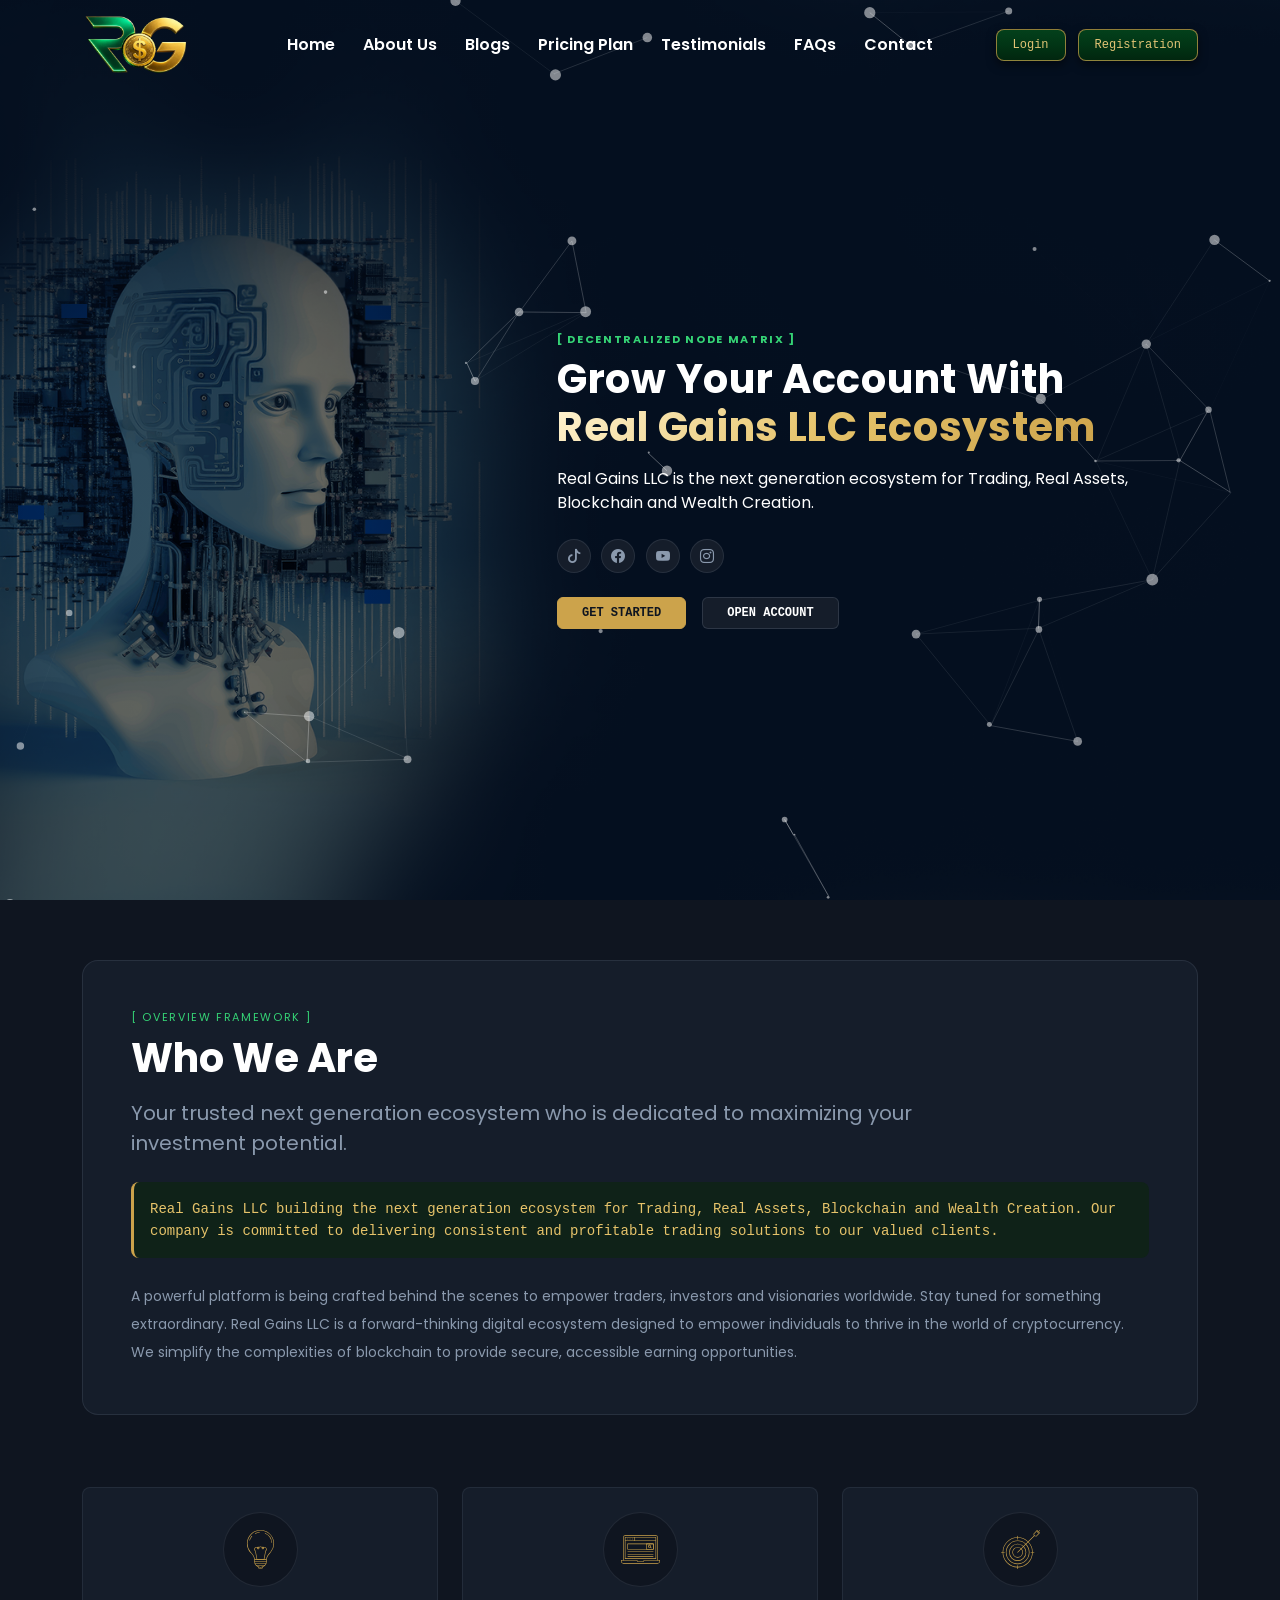
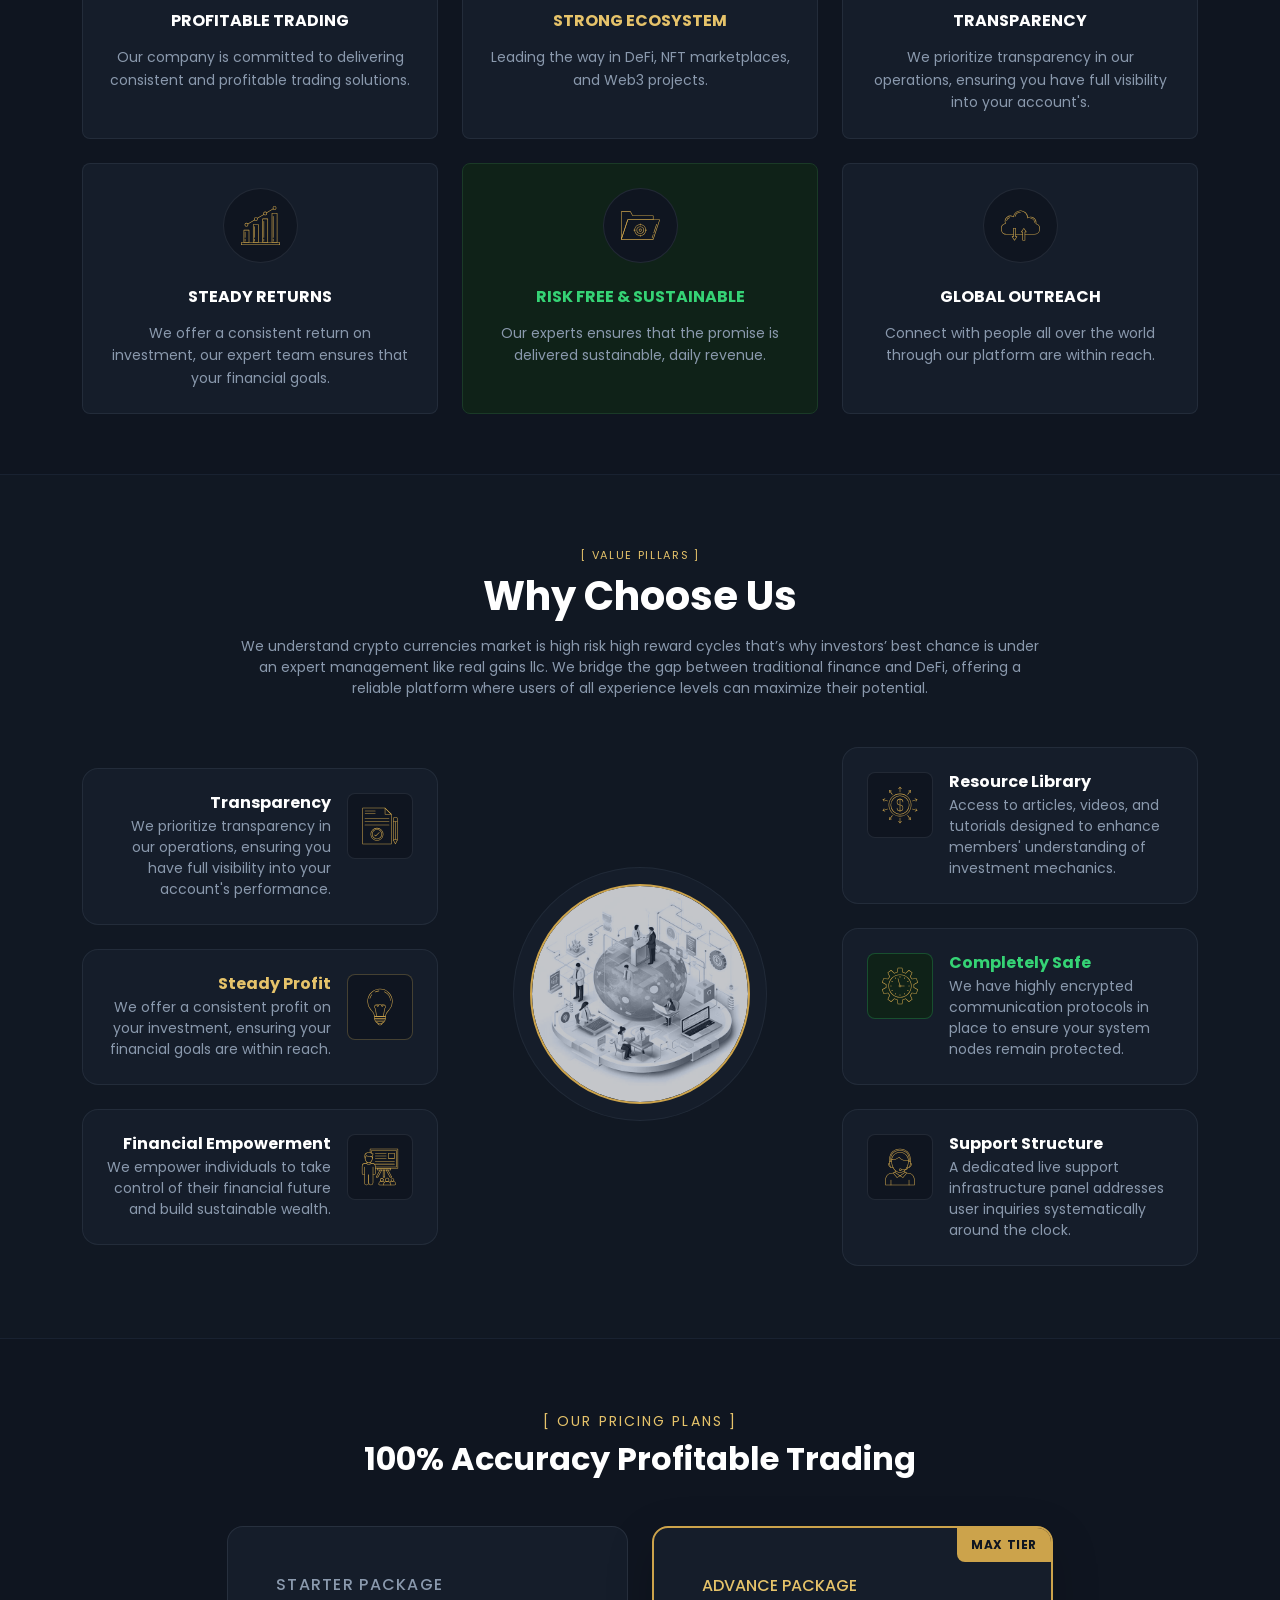
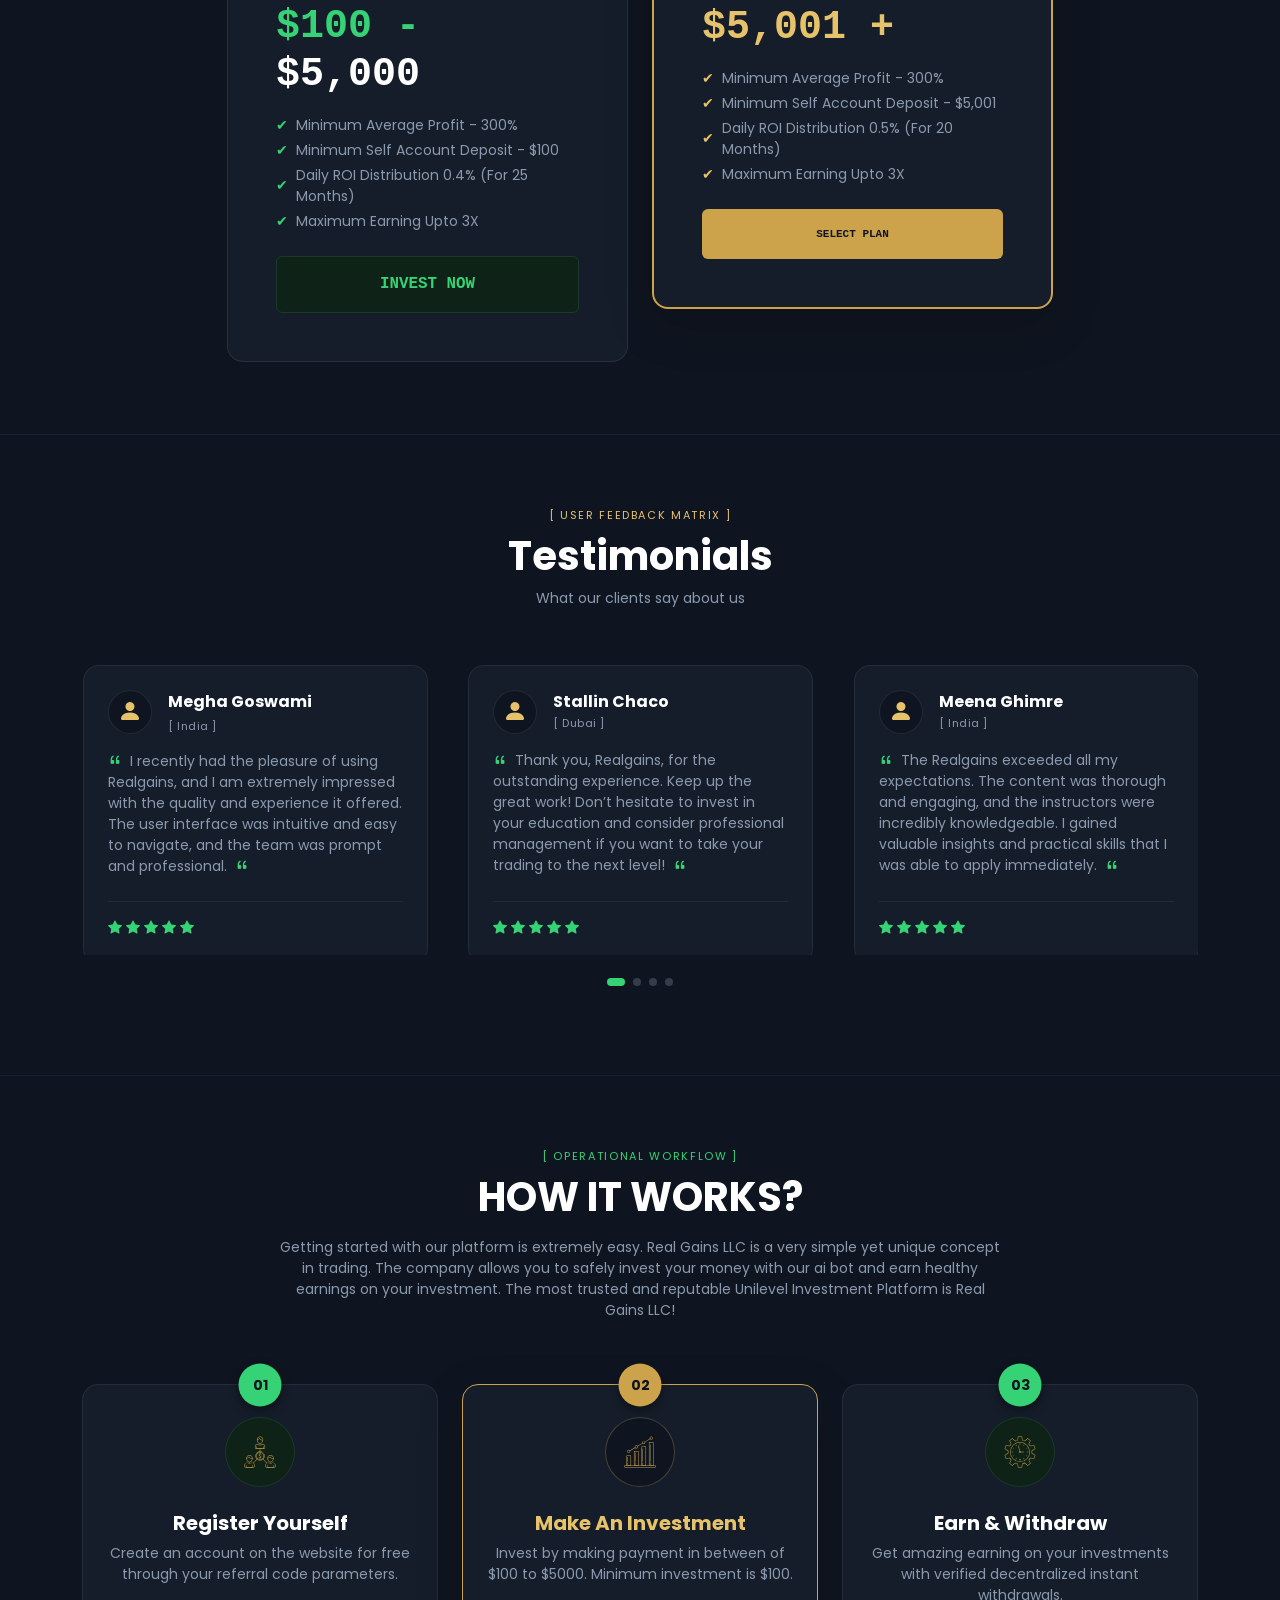
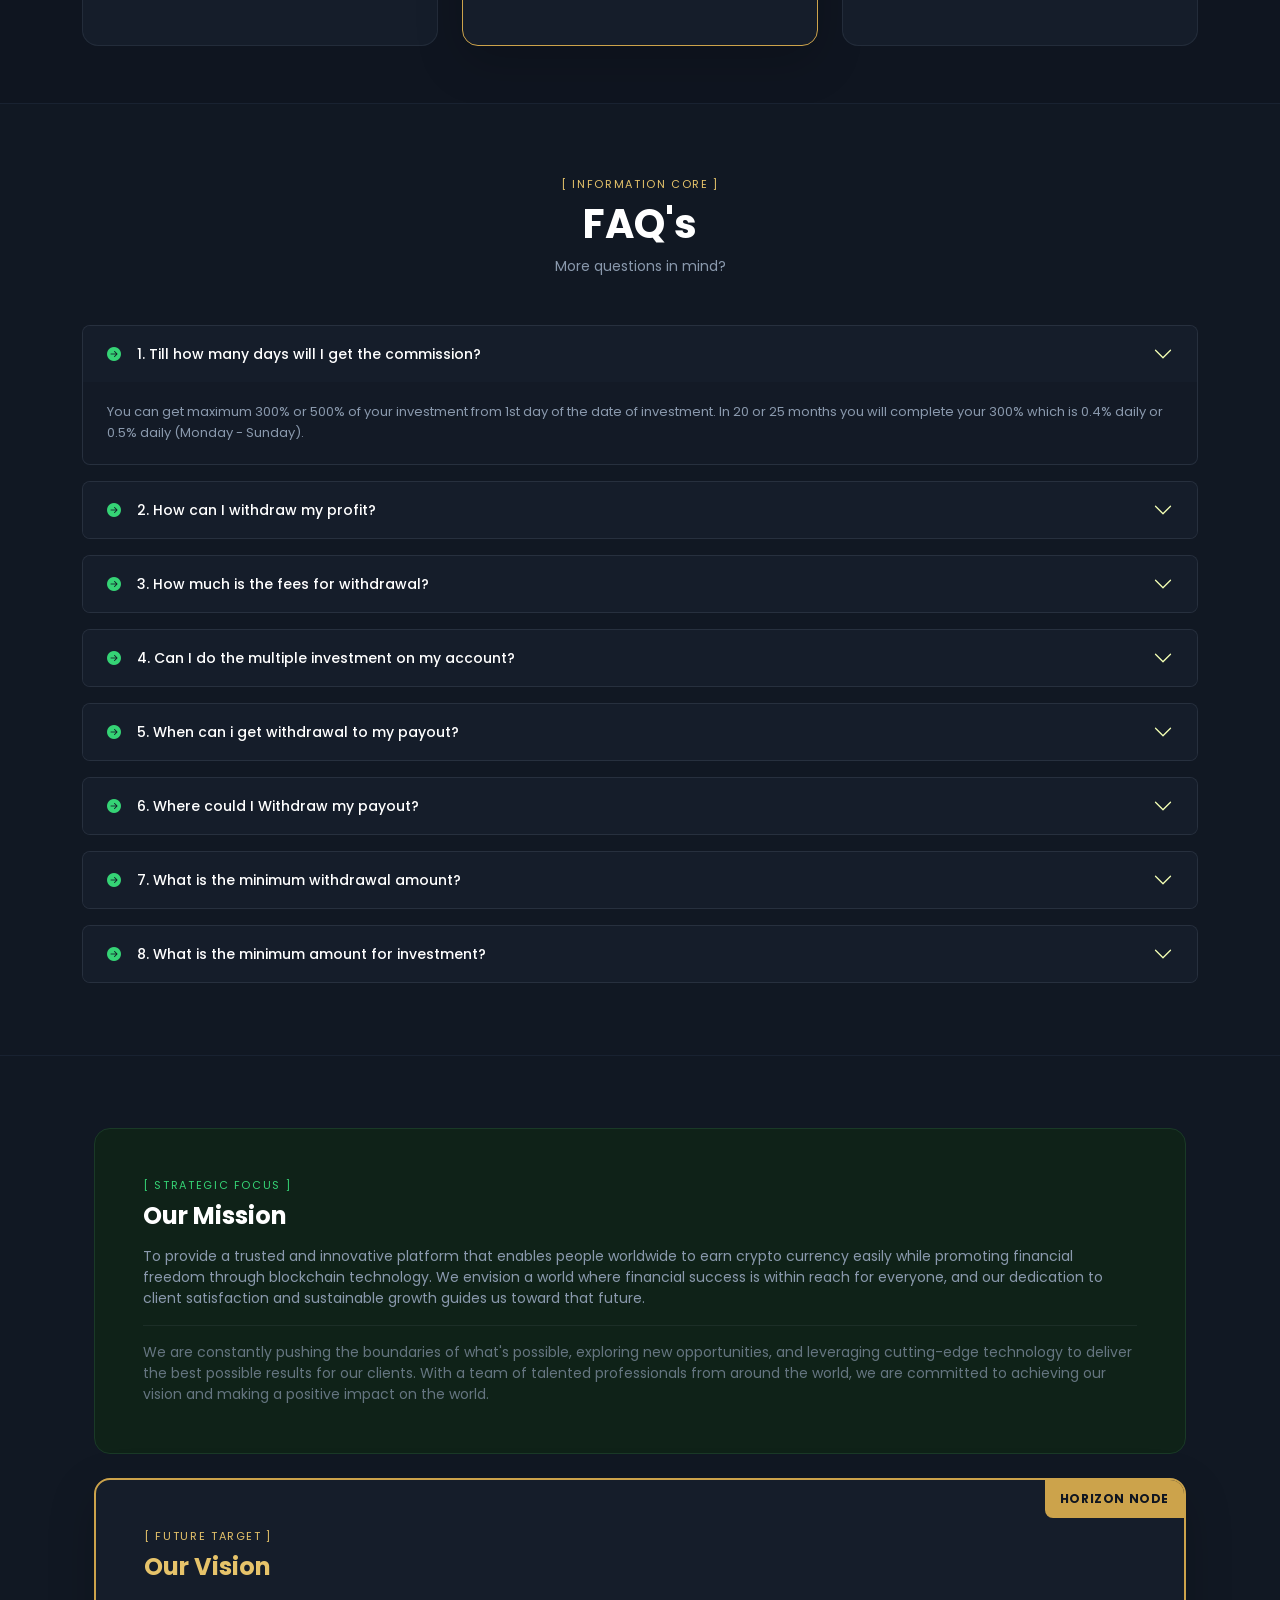
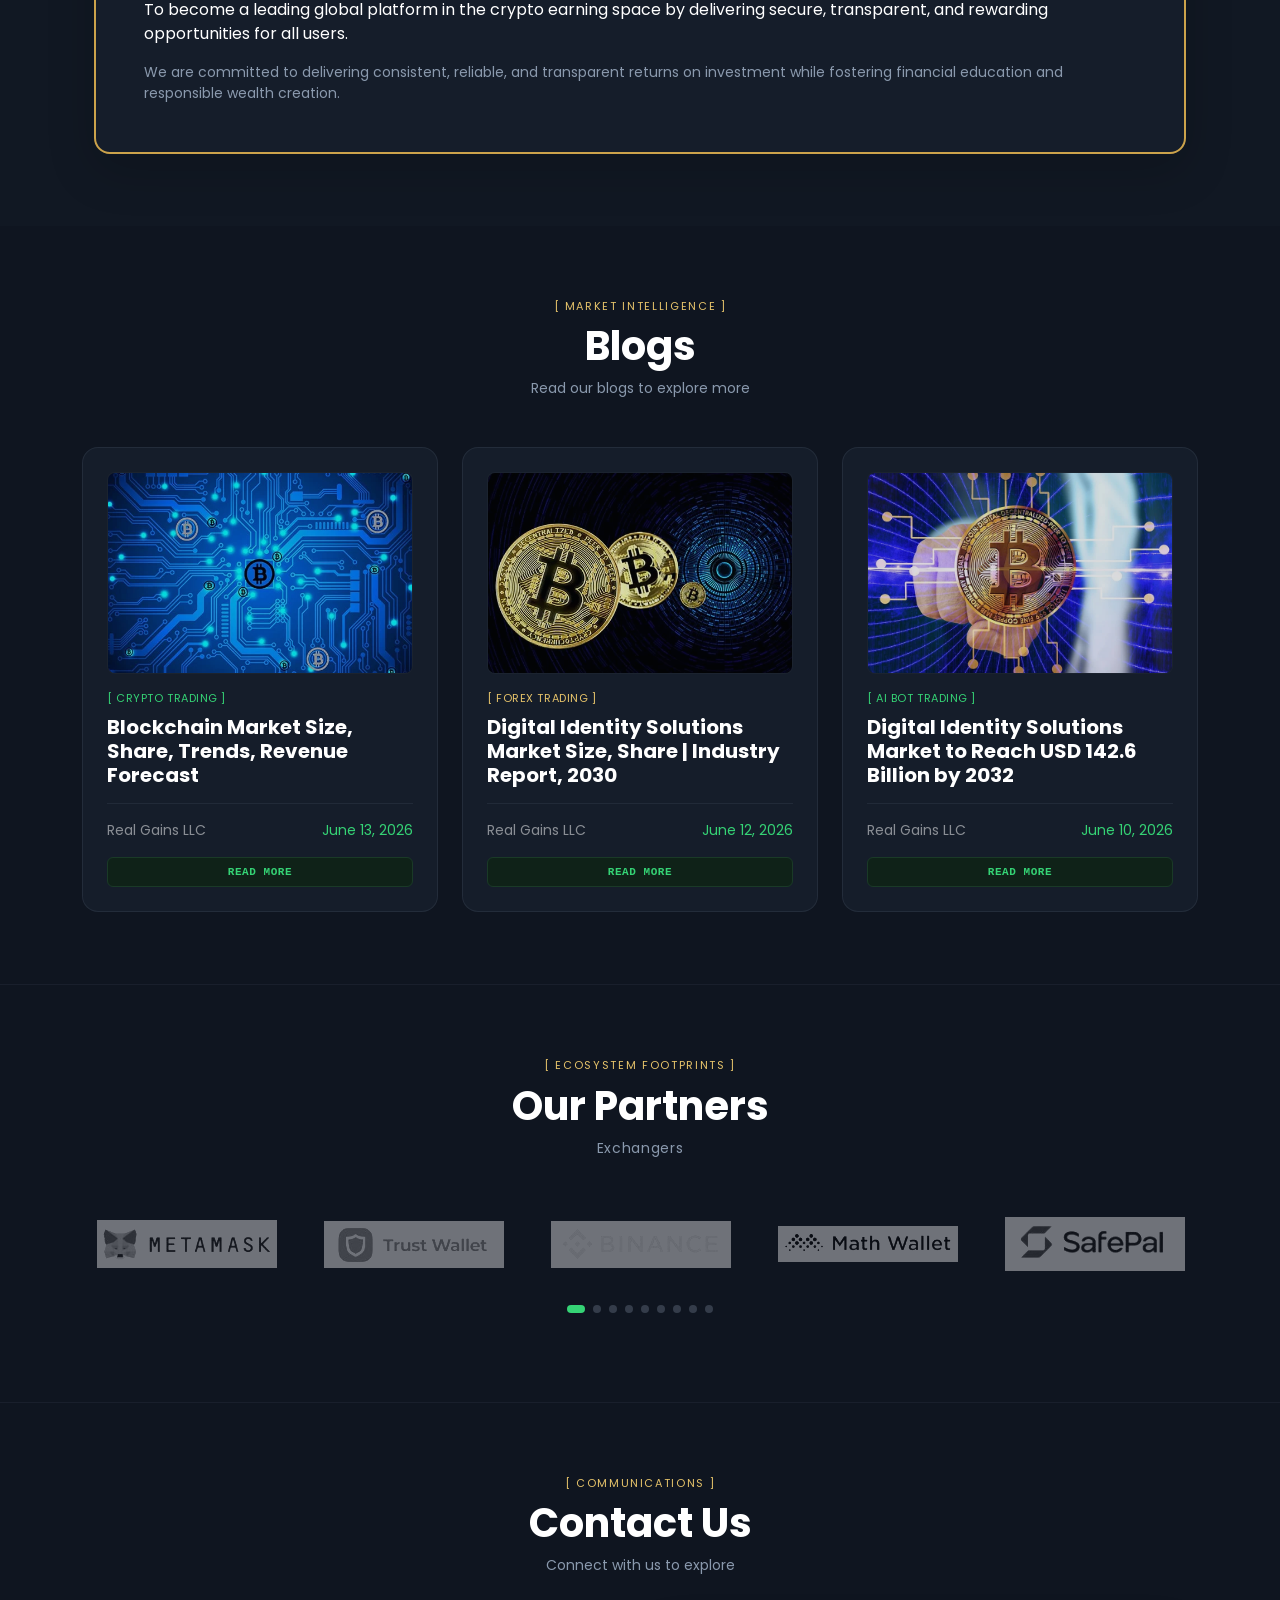
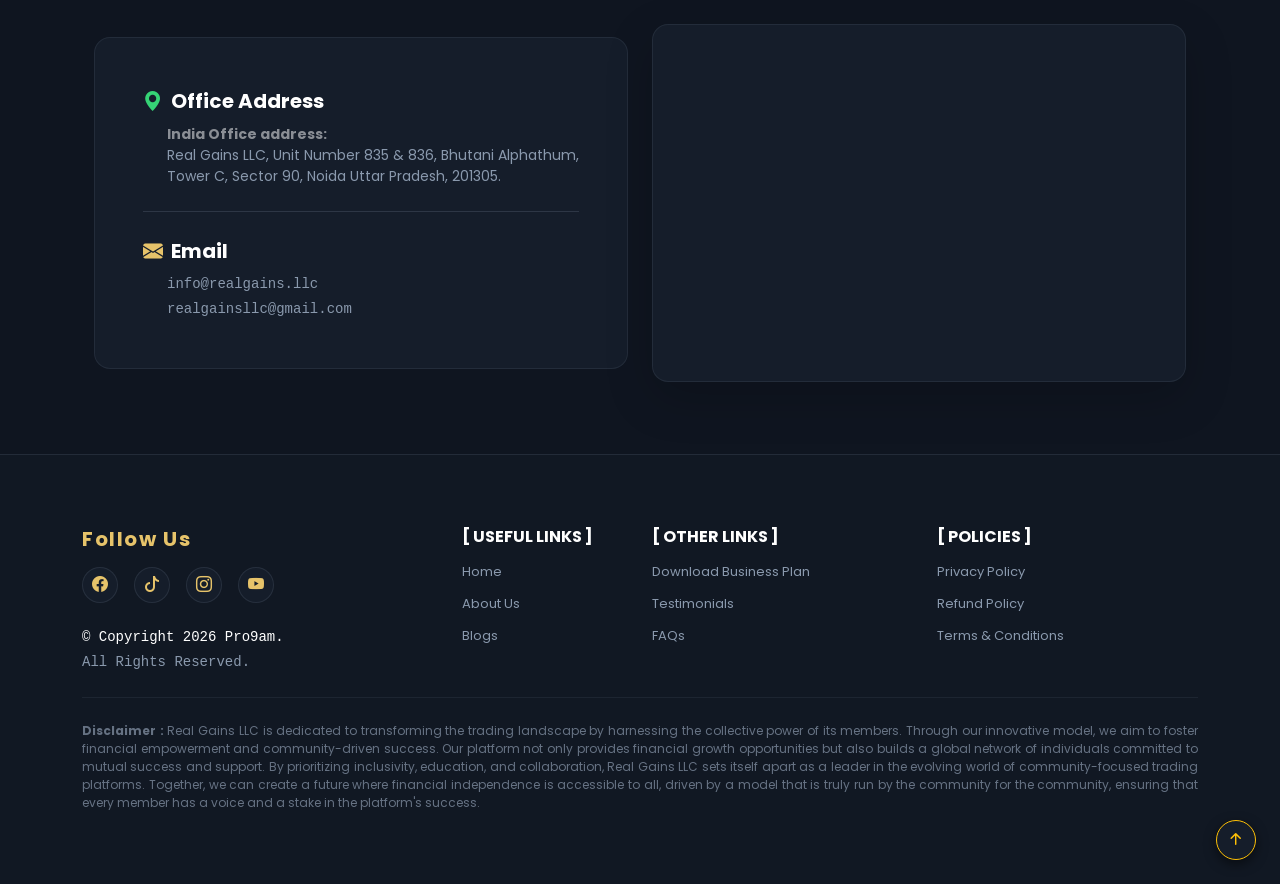
==== index.html @ 39c66459 "'new'" ====
<!DOCTYPE html>
<html lang="zxx">

<head>
    <meta charset="utf-8">
    <meta content="width=device-width, initial-scale=1.0" name="viewport">
    <title>Real Gains LLC - Home</title>
    <meta content="" name="Real Gains LLC">
    <meta name="description" content="Real Gains LLC">
    <meta http-equiv="X-UA-Compatible" content="ie=edge">
    <meta content="" name="ZRTHEMES">
    <!-- Favicons -->
    <link href="assets/images/favicon.png" rel="icon">
    <link href="assets/images/apple-touch-icon.png" rel="apple-touch-icon">
    <!-- Google Fonts -->
    <link
        href="https://fonts.googleapis.com/css2?family=Open+Sans:ital,wght@0,300;0,400;0,500;0,600;0,700;1,300;1,400;1,600;1,700&amp;family=Montserrat:ital,wght@0,300;0,400;0,500;0,600;0,700;1,300;1,400;1,500;1,600;1,700&amp;family=Raleway:ital,wght@0,300;0,400;0,500;0,600;0,700;1,300;1,400;1,500;1,600;1,700&amp;display=swap"
        rel="stylesheet">
    <link rel="preconnect" href="https://fonts.googleapis.com/">
    <link rel="preconnect" href="https://fonts.gstatic.com/" crossorigin="">
    <link href="https://fonts.googleapis.com/css2?family=Oswald:wght@500&amp;display=swap" rel="stylesheet">
    <link href="https://fonts.googleapis.com/css2?family=Poppins:wght@300;400&amp;display=swap" rel="stylesheet">
    <!-- Vendor CSS Files -->
    <link href="assets/vendor/aos/aos.css" rel="stylesheet">
    <link href="assets/stylesheets/font-awesome.min.css" rel="stylesheet">
    <link href="assets/vendor/swiper/swiper-bundle.min.css" rel="stylesheet">
    <link href="assets/vendor/glightbox/css/glightbox.min.css" rel="stylesheet">
    <link href="assets/vendor/bootstrap/css/bootstrap.min.css" rel="stylesheet">
    <link href="assets/vendor/bootstrap-icons/bootstrap-icons.css" rel="stylesheet">
    <!-- Main CSS File -->
    <link href="assets/stylesheets/styles.css" id="theme-style" rel="stylesheet">

</head>

<body class="dark">

    <header id="header" class="header d-flex align-items-center sticked stikcy-menu">
        <div class="container-fluid container-xl d-flex align-items-center justify-content-between">
            <a href="index.php" class="logo d-flex align-items-center">
                <img src="assets/images/logo.png" alt="Realgains" style="width:85%;">
            </a>
            <nav id="navbar" class="navbar">
                <ul>
                    <li><a href="index.php" class="">Home</a></li>
                    <li><a href="#about" class="">About Us</a></li>
                    <li><a href="#blog" class="">Blogs</a></li>
                    <li><a href="#pricing" class="">Pricing Plan</a></li>
                    <li><a href="#testimonial" class="">Testimonials</a></li>
                    <li><a href="#faq" class="">FAQs</a></li>
                    <li><a href="#contact" class="">Contact</a></li>&nbsp;&nbsp;&nbsp;
                </ul>
            </nav><!-- .navbar -->          
<div>
            <a href="user/login.php"
                class="btn custom-login-node-btn d-inline-flex align-items-center position-relative rounded-3 font-monospace text-decoration-none">

                <span>Login</span>              
            </a>&nbsp;&nbsp;
            <a href="user/registration.php"
                class=" btn custom-login-node-btn d-inline-flex align-items-center position-relative rounded-3 font-monospace text-decoration-none">

                <span>Registration</span>                
            </a>
</div>
            <!-- <a href="user/registration.php" class="btn-get-started hide-on-mobile">Registration</a> -->
            <!-- <button id="darkmode-button"><i class="bi bi-moon-fill"></i></button>-->
            <i class="mobile-nav-toggle mobile-nav-show bi bi-list"></i>
            <i class="mobile-nav-toggle mobile-nav-hide d-none bi bi-x"></i> 
        </div>
        <!-- <div id="rtl-button" style="cursor: pointer;">
            <span></span>
            <span></span>
            <span></span>
            <span></span>
            <span class="rtl-label">RTL</span>
        </div> -->
    </header>
    <!-- End Header -->
    <!--  Hero Section  -->
    <section id="hero" class="hero sticked-header-offset">

        <div id="particles-js"></div>
        <div id="repulse-circle-div"></div>
        <div class="container position-relative">
            <div class="row gy-5 align-items-center">

                <!-- Right-aligned clean minimalist layout column matching your structure -->
                <div
                    class="col-lg-7 offset-lg-5 d-flex flex-column justify-content-start text-start custom-hero-caption">

                    <!-- Section Micro-Tag Line -->
                    <span class="text-uppercase font-mono custom-hero-tag mb-2 d-block" data-aos="fade-up">[
                        Decentralized Node Matrix ]</span>

                    <!-- Main Headline Title with Gold Accent Gradient font -->
                    <h2 class="display-5 fw-bold text-white mb-3" data-aos="fade-up" data-aos-delay="200">
                        Grow your account with <br />
                        <span class="custom-hero-gold-gradient">Real Gains LLC Ecosystem</span>
                    </h2>

                    <!-- Muted Description Paragraph -->
                    <p class="custom-hero-muted-text fs-6 mb-4 lh-relaxed" data-aos="fade-up" data-aos-delay="400">
                        Real Gains LLC is the next generation ecosystem for Trading, Real Assets, Blockchain and Wealth
                        Creation.
                    </p>

                    <!-- Social Media Circular Matrix Connections -->
                    <div class="d-flex gap-2.5 mb-4 custom-hero-socials" data-aos="fade-up" data-aos-delay="600">
                        <a href="https://www.tiktok.com/#" target="_blank"
                            class="d-flex align-items-center justify-content-center rounded-circle"
                            aria-label="TikTok"><i class="bi bi-tiktok"></i></a>
                        <a href="https://www.facebook.com/#" target="_blank"
                            class="d-flex align-items-center justify-content-center rounded-circle"
                            aria-label="Facebook"><i class="bi bi-facebook"></i></a>
                        <a href="https://www.youtube.com/#" target="_blank"
                            class="d-flex align-items-center justify-content-center rounded-circle"
                            aria-label="YouTube"><i class="bi bi-youtube"></i></a>
                        <a href="https://www.instagram.com/#" target="_blank"
                            class="d-flex align-items-center justify-content-center rounded-circle"
                            aria-label="Instagram"><i class="bi bi-instagram"></i></a>
                    </div>

                    <!-- Primary & Secondary Interactive Action Buttons -->
                    <div class="d-flex gap-3 justify-content-start" data-aos="fade-up" data-aos-delay="800">
                        <a href="user/login.php"
                            class="btn px-4 py-2.5 fw-bold font-monospace text-uppercase custom-hero-primary-btn tracking-wider">
                            Get Started
                        </a>
                        <a href="user/registration.php"
                            class="btn px-4 py-2.5 fw-bold font-monospace text-uppercase custom-hero-secondary-btn tracking-wider">
                            Open Account
                        </a>
                    </div>

                </div>

            </div>
        </div>
        <!-- <div class="container position-relative">
            <div class="row gy-5 aos-init aos-animate">
                <div
                    class="col-lg-7 offset-lg-5 dark-bg order-lg-1 d-flex flex-column justify-content-start text-left caption">
                    <h2 data-aos="fade-up">Grow your account with <br /><span>Real Gains LLC Ecosystem</span><span
                            class="circle" data-aos="fade-right" data-aos-delay="800"></span></h2>
                    <p data-aos="fade-up" data-aos-delay="400"> Real Gains LLC is the next generation ecosystem for
                        Trading, Real Assets, Blockchain and Wealth Creation</p>


                    <div class="social" data-aos="fade-up" data-aos-delay="600">
                        <a href="https://www.tiktok.com/#" target="_blank"><i class="bi bi-tiktok"></i></a>
                        <a href="https://www.facebook.com/#" target="_blank"><i class="bi bi-facebook"></i></a>
                        <a href="https://www.youtube.com/#"><i class="bi bi-youtube" target="_blank"></i></a>
                        <a href="https://www.instagram.com/#" target="_blank"><i class="bi bi-instagram"></i></a>
                    </div>
                    <div class="d-flex justify-content-start">
                        <a href="user/login.php" class="btn-get-started mr-20" data-aos="fade-up"
                            data-aos-delay="800">Get Started</a>
                        <a href="user/registration.php" class="btn-get-started" data-aos="fade-up"
                            data-aos-delay="1000">Open Account</a>
                    </div>
                </div>
            </div>
        </div> -->
    </section>
    <!-- End Hero Section -->

    <main id="main">

        <!-- Start Service Section -->
        <div id="about" class="section bg-realgains-bg">
            <div class="top-icon-box position-relative">
                <div class="container position-relative">

                    <!-- Start Intro Block Component -->
                    <div class="custom-intro-wrapper p-4 p-md-5 rounded-4 border">

                        <!-- Section Micro-Tag Line -->
                        <span class="text-uppercase font-mono custom-section-tag mb-2 d-block">[ Overview Framework
                            ]</span>

                        <!-- Main Headline Title -->
                        <h2 class="display-6 fw-bold text-white mb-3">Who We Are</h2>

                        <!-- Sub-headline Lead Description -->
                        <p class="custom-muted-desc fs-5 mb-4 max-w-lg">
                            Your trusted next generation ecosystem who is dedicated to maximizing your investment
                            potential.
                        </p>

                        <!-- Premium Highlighted Matrix Statement -->
                        <div class="custom-gold-highlight-box p-3 mb-4 rounded-3 font-monospace small">
                            Real Gains LLC building the next generation ecosystem for Trading, Real Assets, Blockchain
                            and Wealth Creation.
                            Our company is committed to delivering consistent and profitable trading solutions to our
                            valued clients.
                        </div>

                        <!-- Base Functional Description Paragraph -->
                        <p class="custom-muted-desc small mb-0 lh-lg">
                            A powerful platform is being crafted behind the scenes to empower traders, investors and
                            visionaries worldwide.
                            Stay tuned for something extraordinary. Real Gains LLC is a forward-thinking digital
                            ecosystem designed to
                            empower individuals to thrive in the world of cryptocurrency. We simplify the complexities
                            of blockchain
                            to provide secure, accessible earning opportunities.
                        </p>

                    </div>
                    <!-- End Intro Block Component -->


                   <div class="row gy-4 custom-service-grid mt-5">

    <div class="col-xl-4 col-md-6" data-aos="fade-up" data-aos-delay="100">
        <div class="custom-icon-box text-center p-4 rounded-3 h-100 border transition-all">
            <div class="custom-icon-img-wrapper mb-4 mx-auto d-flex align-items-center justify-content-center rounded-circle">
                <img src="assets/images/icons/service-design.svg" alt="Profitable Trading" class="img-fluid custom-service-svg">
            </div>
            <h4 class="fs-6 fw-bold mb-3 text-uppercase tracking-wide">
                <a href="#" class="stretched-link text-decoration-none custom-card-link text-white">Profitable Trading</a>
            </h4>
            <p class="custom-card-muted-text small mb-0">Our company is committed to delivering consistent and profitable trading solutions.</p>
        </div>
    </div>

    <div class="col-xl-4 col-md-6" data-aos="fade-up" data-aos-delay="200">
        <div class="custom-icon-box text-center p-4 rounded-3 h-100 border transition-all">
            <div class="custom-icon-img-wrapper mb-4 mx-auto d-flex align-items-center justify-content-center rounded-circle">
                <img src="assets/images/icons/service-hosting.svg" alt="Strong Ecosystem" class="img-fluid custom-service-svg">
            </div>
            <h4 class="fs-6 fw-bold mb-3 text-uppercase tracking-wide">
                <a href="#" class="stretched-link text-decoration-none custom-card-link custom-gold-accent-text">Strong Ecosystem</a>
            </h4>
            <p class="custom-card-muted-text small mb-0">Leading the way in DeFi, NFT marketplaces, and Web3 projects.</p>
        </div>
    </div>

    <div class="col-xl-4 col-md-6" data-aos="fade-up" data-aos-delay="500">
        <div class="custom-icon-box text-center p-4 rounded-3 h-100 border transition-all">
            <div class="custom-icon-img-wrapper mb-4 mx-auto d-flex align-items-center justify-content-center rounded-circle">
                <img src="assets/images/icons/service-social.svg" alt="Transparency" class="img-fluid custom-service-svg">
            </div>
            <h4 class="fs-6 fw-bold mb-3 text-uppercase tracking-wide">
                <a href="#" class="stretched-link text-decoration-none custom-card-link text-white">Transparency</a>
            </h4>
            <p class="custom-card-muted-text small mb-0">We prioritize transparency in our operations, ensuring you have full visibility into your account's.</p>
        </div>
    </div>

    <div class="col-xl-4 col-md-6" data-aos="fade-up" data-aos-delay="100">
        <div class="custom-icon-box text-center p-4 rounded-3 h-100 border transition-all">
            <div class="custom-icon-img-wrapper mb-4 mx-auto d-flex align-items-center justify-content-center rounded-circle">
                <img src="assets/images/icons/service-seo.svg" alt="Steady Returns" class="img-fluid custom-service-svg">
            </div>
            <h4 class="fs-6 fw-bold mb-3 text-uppercase tracking-wide">
                <a href="#" class="stretched-link text-decoration-none custom-card-link text-white">Steady Returns</a>
            </h4>
            <p class="custom-card-muted-text small mb-0">We offer a consistent return on investment, our expert team ensures that your financial goals.</p>
        </div>
    </div>

    <div class="col-xl-4 col-md-6" data-aos="fade-up" data-aos-delay="200">
        <div class="custom-icon-box custom-emerald-box text-center p-4 rounded-3 h-100 border transition-all">
            <div class="custom-icon-img-wrapper mb-4 mx-auto d-flex align-items-center justify-content-center rounded-circle">
                <img src="assets/images/icons/service-secure.svg" alt="Risk Free" class="img-fluid custom-service-svg">
            </div>
            <h4 class="fs-6 fw-bold mb-3 text-uppercase tracking-wide">
                <a href="#" class="stretched-link text-decoration-none custom-card-link custom-neon-accent-text">Risk Free &amp; Sustainable</a>
            </h4>
            <p class="custom-card-muted-text small mb-0">Our experts ensures that the promise is delivered sustainable, daily revenue.</p>
        </div>
    </div>

    <div class="col-xl-4 col-md-6" data-aos="fade-up" data-aos-delay="500">
        <div class="custom-icon-box text-center p-4 rounded-3 h-100 border transition-all">
            <div class="custom-icon-img-wrapper mb-4 mx-auto d-flex align-items-center justify-content-center rounded-circle">
                <img src="assets/images/icons/service-cloud.svg" alt="Global Outreach" class="img-fluid custom-service-svg">
            </div>
            <h4 class="fs-6 fw-bold mb-3 text-uppercase tracking-wide">
                <a href="#" class="stretched-link text-decoration-none custom-card-link text-white">Global Outreach</a>
            </h4>
            <p class="custom-card-muted-text small mb-0">Connect with people all over the world through our platform are within reach.</p>
        </div>
    </div>

</div>




                </div>
            </div>
        </div>

        </section>
        <!-- End Service Section -->

<!-- Why Choose Us / Featured Section -->
<section id="featured" class="custom-featured-section py-5 bg-realgains-sidebar border-y border-slate-800/60">
    <div class="container py-4" data-aos="fade-up">
        
        <!-- Section Header Block -->
        <div class="text-center mx-auto mb-5" style="max-width: 800px;">
            <span class="text-uppercase tracking-wider font-mono custom-featured-tag mb-2 d-block">[ Value Pillars ]</span>
            <h2 class="display-6 fw-bold text-white mb-3">Why Choose Us</h2>
            <p class="custom-featured-muted-title small lh-relaxed mb-0">
                We understand crypto currencies market is high risk high reward cycles that’s why investors’ best chance is under an expert management like real gains llc. We bridge the gap between traditional finance and DeFi, offering a reliable platform where users of all experience levels can maximize their potential.
            </p>
        </div>

        <div class="row g-4 align-items-center">
            
            <!-- Left Grid Column: Text Left Align (Desktop) -->
            <div class="col-lg-4 col-md-6 order-2 order-lg-1">
                <div class="d-flex flex-column gap-4">
                    
                    <!-- Box 1: Transparency -->
                    <div class="custom-feature-item-box p-4 rounded-4 border d-flex gap-3 text-start text-lg-end flex-row flex-lg-row-reverse" data-aos="fade-up" data-aos-delay="100">
                        <div class="custom-feature-icon-wrapper d-flex align-items-center justify-content-center rounded-3 flex-shrink-0">
                            <img src="assets/images/icons/icon-1.svg" alt="Transparency Icon" class="img-fluid">
                        </div>
                        <div class="custom-feature-content">
                            <h4 class="fs-6 fw-bold text-white mb-1">Transparency</h4>
                            <p class="custom-featured-muted-desc small mb-0">We prioritize transparency in our operations, ensuring you have full visibility into your account's performance.</p>
                        </div>
                    </div>

                    <!-- Box 2: Steady Profit (Gold Accent Variant) -->
                    <div class="custom-feature-item-box p-4 rounded-4 border d-flex gap-3 text-start text-lg-end flex-row flex-lg-row-reverse" data-aos="fade-up" data-aos-delay="400">
                        <div class="custom-feature-icon-wrapper d-flex align-items-center justify-content-center rounded-3 flex-shrink-0" style="border-color: rgba(230, 195, 106, 0.25);">
                            <img src="assets/images/icons/icon-2.svg" alt="Profit Icon" class="img-fluid">
                        </div>
                        <div class="custom-feature-content">
                            <h4 class="fs-6 fw-bold custom-featured-gold-text mb-1">Steady Profit</h4>
                            <p class="custom-featured-muted-desc small mb-0">We offer a consistent profit on your investment, ensuring your financial goals are within reach.</p>
                        </div>
                    </div>

                    <!-- Box 3: Financial Empowerment -->
                    <div class="custom-feature-item-box p-4 rounded-4 border d-flex gap-3 text-start text-lg-end flex-row flex-lg-row-reverse" data-aos="fade-up" data-aos-delay="500">
                        <div class="custom-feature-icon-wrapper d-flex align-items-center justify-content-center rounded-3 flex-shrink-0">
                            <img src="assets/images/icons/icon-3.svg" alt="Empowerment Icon" class="img-fluid">
                        </div>
                        <div class="custom-feature-content">
                            <h4 class="fs-6 fw-bold text-white mb-1">Financial Empowerment</h4>
                            <p class="custom-featured-muted-desc small mb-0">We empower individuals to take control of their financial future and build sustainable wealth.</p>
                        </div>
                    </div>

                </div>
            </div>

            <!-- Center Column: Cybernetic Core Graphic Representation -->
            <div class="col-lg-4 col-md-12 order-1 order-lg-2 text-center my-4 my-lg-0">
                <div class="custom-featured-image-canvas d-inline-block p-3 rounded-circle position-relative">
                    <div class="custom-featured-image-wrapper rounded-circle overflow-hidden d-flex align-items-center justify-content-center mx-auto" style="width: 220px; height: 220px;">
                        <img src="assets/images/features.jpg" alt="Ecosystem Engine Matrix" class="img-fluid object-fit-cover h-100 w-100">
                    </div>
                </div>
            </div>

            <!-- Right Grid Column: Text Right Align (Desktop) -->
            <div class="col-lg-4 col-md-6 order-3">
                <div class="d-flex flex-column gap-4">
                    
                    <!-- Box 4: Resource Library -->
                    <div class="custom-feature-item-box p-4 rounded-4 border d-flex gap-3 text-start" data-aos="fade-up" data-aos-delay="100">
                        <div class="custom-feature-icon-wrapper d-flex align-items-center justify-content-center rounded-3 flex-shrink-0">
                            <img src="assets/images/icons/icon-4.svg" alt="Library Icon" class="img-fluid">
                        </div>
                        <div class="custom-feature-content">
                            <h4 class="fs-6 fw-bold text-white mb-1">Resource Library</h4>
                            <p class="custom-featured-muted-desc small mb-0">Access to articles, videos, and tutorials designed to enhance members' understanding of investment mechanics.</p>
                        </div>
                    </div>

                    <!-- Box 5: Completely Safe (Tech Green Variant) -->
                    <div class="custom-feature-item-box p-4 rounded-4 border d-flex gap-3 text-start" data-aos="fade-up" data-aos-delay="200">
                        <div class="custom-feature-icon-wrapper d-flex align-items-center justify-content-center rounded-3 flex-shrink-0" style="border-color: rgba(53, 211, 117, 0.25); background-color: #0F2218;">
                            <img src="assets/images/icons/icon-5.svg" alt="Safe Icon" class="img-fluid">
                        </div>
                        <div class="custom-feature-content">
                            <h4 class="fs-6 fw-bold custom-featured-neon-text mb-1">Completely Safe</h4>
                            <p class="custom-featured-muted-desc small mb-0">We have highly encrypted communication protocols in place to ensure your system nodes remain protected.</p>
                        </div>
                    </div>

                    <!-- Box 6: Support Structure -->
                    <div class="custom-feature-item-box p-4 rounded-4 border d-flex gap-3 text-start" data-aos="fade-up" data-aos-delay="500">
                        <div class="custom-feature-icon-wrapper d-flex align-items-center justify-content-center rounded-3 flex-shrink-0">
                            <img src="assets/images/icons/icon-6.svg" alt="Support Icon" class="img-fluid">
                        </div>
                        <div class="custom-feature-content">
                            <h4 class="fs-6 fw-bold text-white mb-1">Support Structure</h4>
                            <p class="custom-featured-muted-desc small mb-0">A dedicated live support infrastructure panel addresses user inquiries systematically around the clock.</p>
                        </div>
                    </div>

                </div>
            </div>

        </div>
    </div>
</section>






        <!-- 5. PACKAGES & INVESTMENT TIERS -->
        <section id="pricing" class="custom-pricing-section py-5">
            <div class="container py-4">

                <!-- Section Header (Clinical Minimalist Center) -->
                <div class="text-center mx-auto mb-5" style="max-width: 600px;">
                    <span class="text-uppercase tracking-wider font-mono custom-pricing-tag mb-2 d-block">[ Our Pricing
                        Plans ]</span>
                    <h2 class="display-10 fw-bold text-white mb-0 text-capitalize">100% Accuracy Profitable Trading</h2>
                </div>

                <!-- Fully Responsive Column Stack Grid -->
                <div class="row g-4 justify-content-center max-w-4xl mx-auto">

                    <!-- Starter Box (Horizontal Column Layout) -->
                    <div class="col-md-6">
                        <div class="custom-pricing-card p-4 p-lg-5 rounded-4 border transition-all">
                            <div class="row align-items-center g-4">
                                <!-- Left text elements -->
                                <div class="text-start">
                                    <h3 class="text-uppercase font-mono custom-pricing-muted-title mb-2 fs-6">Starter
                                        Package</h3>
                                    <p class="display-6 fw-bold custom-pricing-neon-text font-monospace mb-3">
                                        $100 - <span class="text-white">$5,000</span>
                                    </p>
                                    <ul class="list-unstyled custom-pricing-muted-desc small lh-relaxed mb-0 space-y-2">
                                        <li class="d-flex align-items-center gap-2 mb-1">
                                            <span style="color: var(--rg-neon-green);">✔</span> Minimum Average Profit -
                                            300%
                                        </li>
                                        <li class="d-flex align-items-center gap-2 mb-1">
                                            <span style="color: var(--rg-neon-green);">✔</span> Minimum Self Account
                                            Deposit - $100
                                        </li>
                                        <li class="d-flex align-items-center gap-2 mb-1">
                                            <span style="color: var(--rg-neon-green);">✔</span> Daily ROI Distribution
                                            0.4% (For 25 Months)
                                        </li>
                                        <li class="d-flex align-items-center gap-2">
                                            <span style="color: var(--rg-neon-green);">✔</span> Maximum Earning Upto 3X
                                        </li>
                                    </ul>
                                </div>
                                <!-- Right button area -->
                                <div class="text-end">
                                    <button
                                        class="btn w-100 py-3 fw-bold font-monospace custom-starter-btn text-uppercase tracking-wide">
                                        Invest Now
                                    </button>
                                </div>
                            </div>
                        </div>
                    </div>

                    <!-- Advance Box (Horizontal Column Layout) -->
                    <div class="col-md-6">
                        <div
                            class="custom-pricing-card custom-advance-card p-4 p-lg-5 rounded-4 border position-relative shadow-lg transition-all">
                            <!-- Max Tier Absolute Tag Indicator -->
                            <span
                                class="position-absolute top-0 end-0 custom-max-tier-badge font-mono text-uppercase fw-black">
                                Max Tier
                            </span>

                            <div class="row align-items-center g-4">
                                <!-- Left text elements -->
                                <div class="text-start">
                                    <h3 class="text-uppercase font-mono custom-pricing-gold-title mb-2 fs-6">Advance
                                        Package</h3>
                                    <p class="display-6 fw-bold custom-pricing-gold-text font-monospace mb-3">
                                        $5,001 +
                                    </p>
                                    <ul class="list-unstyled custom-pricing-muted-desc small lh-relaxed mb-0 space-y-2">
                                        <li class="d-flex align-items-center gap-2 mb-1">
                                            <span style="color: var(--rg-gold-text);">✔</span> Minimum Average Profit -
                                            300%
                                        </li>
                                        <li class="d-flex align-items-center gap-2 mb-1">
                                            <span style="color: var(--rg-gold-text);">✔</span> Minimum Self Account
                                            Deposit - $5,001
                                        </li>
                                        <li class="d-flex align-items-center gap-2 mb-1">
                                            <span style="color: var(--rg-gold-text);">✔</span> Daily ROI Distribution
                                            0.5% (For 20 Months)
                                        </li>
                                        <li class="d-flex align-items-center gap-2">
                                            <span style="color: var(--rg-gold-text);">✔</span> Maximum Earning Upto 3X
                                        </li>
                                    </ul>
                                </div>
                                <!-- Right button area -->
                                <div class="text-end">
                                    <button
                                        class="btn w-100 py-3 fw-bold font-monospace custom-advance-btn text-uppercase tracking-wide">
                                        SELECT PLAN
                                    </button>
                                </div>
                            </div>
                        </div>
                    </div>

                </div>
            </div>
        </section>
<section id="testimonial" class="custom-testimonial-section py-5 bg-realgains-sidebar border-y border-slate-800/60">
    <div class="container py-4" data-aos="fade-up">

        <div class="text-center mx-auto mb-5" style="max-width: 600px;">
            <span class="text-uppercase tracking-wider font-mono custom-testimonial-tag mb-2 d-block">[ User Feedback Matrix ]</span>
            <h2 class="display-6 fw-bold text-white mb-2">Testimonials</h2>
            <p class="custom-testimonial-muted-title small">What our clients say about us</p>
        </div>

        <div class="slides-3 swiper custom-swiper-testimonial-container" data-aos="fade-up" data-aos-delay="100">
            <div class="swiper-wrapper">

                <div class="swiper-slide h-auto">
                    <div class="custom-testimonial-card p-4 rounded-4 border h-100 d-flex flex-column justify-content-between transition-all">
                        <div class="testimonial-content-block">
                            <div class="d-flex align-items-center gap-3 mb-3">
                                <div class="custom-testimonial-avatar-frame d-flex align-items-center justify-content-center rounded-circle flex-shrink-0">
                                    <i class="bi bi-person-fill fs-4 custom-testimonial-gold-text"></i>
                                </div>
                                <div>
                                    <h3 class="fs-6 fw-bold text-white mb-1 lh-base">Megha Goswami</h3>
                                    <span class="font-mono custom-testimonial-zone-text d-block">[ India ]</span>
                                </div>
                            </div>
                            <p class="custom-testimonial-muted-desc small lh-relaxed mb-0">
                                <i class="bi bi-quote quote-icon-left me-1 custom-testimonial-neon-text"></i>
                                I recently had the pleasure of using Realgains, and I am extremely impressed with the quality and experience it offered. The user interface was intuitive and easy to navigate, and the team was prompt and professional.
                                <i class="bi bi-quote quote-icon-right ms-1 custom-testimonial-neon-text"></i>
                            </p>
                        </div>
                        <div class="stars mt-3 pt-3 border-top border-secondary-subtle d-flex gap-1" style="border-color: rgba(138, 153, 173, 0.1) !important;">
                            <i class="bi bi-star-fill small custom-testimonial-neon-text"></i><i class="bi bi-star-fill small custom-testimonial-neon-text"></i><i class="bi bi-star-fill small custom-testimonial-neon-text"></i><i class="bi bi-star-fill small custom-testimonial-neon-text"></i><i class="bi bi-star-fill small custom-testimonial-neon-text"></i>
                        </div>
                    </div>
                </div>

                <div class="swiper-slide h-auto">
                    <div class="custom-testimonial-card p-4 rounded-4 border h-100 d-flex flex-column justify-content-between transition-all">
                        <div class="testimonial-content-block">
                            <div class="d-flex align-items-center gap-3 mb-3">
                                <div class="custom-testimonial-avatar-frame d-flex align-items-center justify-content-center rounded-circle flex-shrink-0">
                                    <i class="bi bi-person-fill fs-4 custom-testimonial-gold-text"></i>
                                </div>
                                <div>
                                    <h3 class="fs-6 fw-bold text-white mb-1">Stallin Chaco</h3>
                                    <span class="font-mono custom-testimonial-zone-text d-block">[ Dubai ]</span>
                                </div>
                            </div>
                            <p class="custom-testimonial-muted-desc small lh-relaxed mb-0">
                                <i class="bi bi-quote quote-icon-left me-1 custom-testimonial-neon-text"></i>
                                Thank you, Realgains, for the outstanding experience. Keep up the great work! Don’t hesitate to invest in your education and consider professional management if you want to take your trading to the next level!
                                <i class="bi bi-quote quote-icon-right ms-1 custom-testimonial-neon-text"></i>
                            </p>
                        </div>
                        <div class="stars mt-3 pt-3 border-top border-secondary-subtle d-flex gap-1" style="border-color: rgba(138, 153, 173, 0.1) !important;">
                            <i class="bi bi-star-fill small custom-testimonial-neon-text"></i><i class="bi bi-star-fill small custom-testimonial-neon-text"></i><i class="bi bi-star-fill small custom-testimonial-neon-text"></i><i class="bi bi-star-fill small custom-testimonial-neon-text"></i><i class="bi bi-star-fill small custom-testimonial-neon-text"></i>
                        </div>
                    </div>
                </div>

                <div class="swiper-slide h-auto">
                    <div class="custom-testimonial-card p-4 rounded-4 border h-100 d-flex flex-column justify-content-between transition-all">
                        <div class="testimonial-content-block">
                            <div class="d-flex align-items-center gap-3 mb-3">
                                <div class="custom-testimonial-avatar-frame d-flex align-items-center justify-content-center rounded-circle flex-shrink-0">
                                    <i class="bi bi-person-fill fs-4 custom-testimonial-gold-text"></i>
                                </div>
                                <div>
                                    <h3 class="fs-6 fw-bold text-white mb-1">Meena Ghimre</h3>
                                    <span class="font-mono custom-testimonial-zone-text d-block">[ India ]</span>
                                </div>
                            </div>
                            <p class="custom-testimonial-muted-desc small lh-relaxed mb-0">
                                <i class="bi bi-quote quote-icon-left me-1 custom-testimonial-neon-text"></i>
                                The Realgains exceeded all my expectations. The content was thorough and engaging, and the instructors were incredibly knowledgeable. I gained valuable insights and practical skills that I was able to apply immediately.
                                <i class="bi bi-quote quote-icon-right ms-1 custom-testimonial-neon-text"></i>
                            </p>
                        </div>
                        <div class="stars mt-3 pt-3 border-top border-secondary-subtle d-flex gap-1" style="border-color: rgba(138, 153, 173, 0.1) !important;">
                            <i class="bi bi-star-fill small custom-testimonial-neon-text"></i><i class="bi bi-star-fill small custom-testimonial-neon-text"></i><i class="bi bi-star-fill small custom-testimonial-neon-text"></i><i class="bi bi-star-fill small custom-testimonial-neon-text"></i><i class="bi bi-star-fill small custom-testimonial-neon-text"></i>
                        </div>
                    </div>
                </div>

                <div class="swiper-slide h-auto">
                    <div class="custom-testimonial-card p-4 rounded-4 border h-100 d-flex flex-column justify-content-between transition-all">
                        <div class="testimonial-content-block">
                            <div class="d-flex align-items-center gap-3 mb-3">
                                <div class="custom-testimonial-avatar-frame d-flex align-items-center justify-content-center rounded-circle flex-shrink-0">
                                    <i class="bi bi-person-fill fs-4 custom-testimonial-gold-text"></i>
                                </div>
                                <div>
                                    <h3 class="fs-6 fw-bold text-white mb-1">Cheryl V.</h3>
                                    <span class="font-mono custom-testimonial-zone-text d-block">[ Philippines ]</span>
                                </div>
                            </div>
                            <p class="custom-testimonial-muted-desc small lh-relaxed mb-0">
                                <i class="bi bi-quote quote-icon-left me-1 custom-testimonial-neon-text"></i>
                                Overall, my experience with Realgains.io has been transformative. I highly recommend their services to anyone looking to enhance their forex trading skills and achieve absolute financial success.
                                <i class="bi bi-quote quote-icon-right ms-1 custom-testimonial-neon-text"></i>
                            </p>
                        </div>
                        <div class="stars mt-3 pt-3 border-top border-secondary-subtle d-flex gap-1" style="border-color: rgba(138, 153, 173, 0.1) !important;">
                            <i class="bi bi-star-fill small custom-testimonial-neon-text"></i><i class="bi bi-star-fill small custom-testimonial-neon-text"></i><i class="bi bi-star-fill small custom-testimonial-neon-text"></i><i class="bi bi-star-fill small custom-testimonial-neon-text"></i><i class="bi bi-star-fill small custom-testimonial-neon-text"></i>
                        </div>
                    </div>
                </div>

            </div>
            <div class="swiper-pagination mt-4 position-relative"></div>
        </div>
    </div>
</section>

        <!-- Start How It Works Section -->
<section id="stats-counter" class="custom-workflow-section py-5">
    <div class="container py-4" data-aos="fade-up">

        <!-- Section Header Layer Matrix -->
        <div class="text-center mx-auto mb-5" style="max-width: 720px;">
            <span class="text-uppercase tracking-wider font-mono custom-workflow-tag mb-2 d-block">[ Operational Workflow ]</span>
            <h2 class="display-6 fw-bold text-white mb-3">HOW IT WORKS?</h2>
            <p class="custom-workflow-muted-title small lh-relaxed">
                Getting started with our platform is extremely easy. Real Gains LLC is a very simple yet unique concept in trading. The company allows you to safely invest your money with our ai bot and earn healthy earnings on your investment. The most trusted and reputable Unilevel Investment Platform is Real Gains LLC!
            </p>
        </div>

        <!-- 3-Column Stepper Grid Alignment -->
        <div class="row g-4 justify-content-center">
            
            <!-- Step 1: Register -->
            <div class="col-lg-4 col-md-6">
                <div class="custom-workflow-card p-4 text-center rounded-4 border h-100 position-relative transition-all">
                    <!-- Step Numeric Node Badge -->
                    <span class="position-absolute top-0 start-50 translate-middle font-mono custom-workflow-node-number d-flex align-items-center justify-content-center rounded-circle">01</span>
                    
                    <div class="custom-workflow-icon-frame mb-4 mt-2 mx-auto d-flex align-items-center justify-content-center rounded-circle">
                        <img src="assets/images/icons/happy-clients.svg" alt="Register Icon" class="img-fluid">
                    </div>
                    
                    <h4 class="fs-5 fw-bold text-white mb-2">Register Yourself</h4>
                    <p class="custom-workflow-muted-desc small lh-relaxed mb-0">
                        Create an account on the website for free through your referral code parameters.
                    </p>
                </div>
            </div>

            <!-- Step 2: Investment (Premium Gold Focus Variant) -->
            <div class="col-lg-4 col-md-6">
                <div class="custom-workflow-card custom-workflow-gold-card p-4 text-center rounded-4 border h-100 position-relative shadow-lg transition-all">
                    <!-- Step Numeric Node Badge -->
                    <span class="position-absolute top-0 start-50 translate-middle font-mono custom-workflow-node-number gold-node-bg d-flex align-items-center justify-content-center rounded-circle">02</span>
                    
                    <div class="custom-workflow-icon-frame mb-4 mt-2 mx-auto d-flex align-items-center justify-content-center rounded-circle" style="background-color: #0F1520; border-color: rgba(230, 195, 106, 0.25);">
                        <img src="assets/images/icons/complete-projects.svg" alt="Investment Icon" class="img-fluid">
                    </div>
                    
                    <h4 class="fs-5 fw-bold custom-workflow-gold-text mb-2">Make An Investment</h4>
                    <p class="custom-workflow-muted-desc small lh-relaxed mb-0">
                        Invest by making payment in between of $100 to $5000. Minimum investment is $100.
                    </p>
                </div>
            </div>

            <!-- Step 3: Earn & Withdraw -->
            <div class="col-lg-4 col-md-12">
                <div class="custom-workflow-card p-4 text-center rounded-4 border h-100 position-relative transition-all">
                    <!-- Step Numeric Node Badge -->
                    <span class="position-absolute top-0 start-50 translate-middle font-mono custom-workflow-node-number d-flex align-items-center justify-content-center rounded-circle">03</span>
                    
                    <div class="custom-workflow-icon-frame mb-4 mt-2 mx-auto d-flex align-items-center justify-content-center rounded-circle">
                        <img src="assets/images/icons/hours-support.svg" alt="Withdraw Icon" class="img-fluid">
                    </div>
                    
                    <h4 class="fs-5 fw-bold text-white mb-2">Earn &amp; Withdraw</h4>
                    <p class="custom-workflow-muted-desc small lh-relaxed mb-0">
                        Get amazing earning on your investments with verified decentralized instant withdrawals.
                    </p>
                </div>
            </div>

        </div>
    </div>
</section>

        <!-- Frequently Asked Questions Section -->
        <section id="faq" class="custom-faq-section py-5 bg-realgains-sidebar border-y border-slate-800/60">
            <div class="container py-4" data-aos="fade-up">

                <!-- Section Header (Clinical Minimalist) -->
                <div class="text-center mx-auto mb-5" style="max-width: 600px;">
                    <span class="text-uppercase tracking-wider font-mono custom-faq-tag mb-2 d-block">[ Information Core
                        ]</span>
                    <h2 class="display-6 fw-bold text-white mb-2">FAQ's</h2>
                    <p class="custom-faq-muted-title small">More questions in mind?</p>
                </div>

                <div class="row">
                    <div class="col-lg-12">
                        <div class="accordion accordion-flush custom-bootstrap-accordion" id="faqlist"
                            data-aos="fade-up" data-aos-delay="100">

                            <!-- FAQ Item 1 -->
                            <div class="accordion-item mb-3">
                                <h3 class="accordion-header">
                                    <button class="accordion-button collapsed" type="button" data-bs-toggle="collapse"
                                        data-bs-target="#faq-content-1">
                                        <span class="num me-3"><i class="bi bi-arrow-right-circle-fill"></i></span>
                                        1. Till how many days will I get the commission?
                                    </button>
                                </h3>
                                <div id="faq-content-1" class="accordion-collapse collapse show"
                                    data-bs-parent="#faqlist">
                                    <div class="accordion-body">
                                        You can get maximum 300% or 500% of your investment from 1st day of the date of
                                        investment. In 20 or 25 months you will complete your 300% which is 0.4% daily
                                        or 0.5% daily (Monday - Sunday).
                                    </div>
                                </div>
                            </div>

                            <!-- FAQ Item 2 -->
                            <div class="accordion-item mb-3">
                                <h3 class="accordion-header">
                                    <button class="accordion-button collapsed" type="button" data-bs-toggle="collapse"
                                        data-bs-target="#faq-content-2">
                                        <span class="num me-3"><i class="bi bi-arrow-right-circle-fill"></i></span>
                                        2. How can I withdraw my profit?
                                    </button>
                                </h3>
                                <div id="faq-content-2" class="accordion-collapse collapse" data-bs-parent="#faqlist">
                                    <div class="accordion-body">
                                        Withdrawal is easy, go to your profile and request for withdrawal and wait for
                                        your withdrawal to be processed.
                                    </div>
                                </div>
                            </div>

                            <!-- FAQ Item 3 -->
                            <div class="accordion-item mb-3">
                                <h3 class="accordion-header">
                                    <button class="accordion-button collapsed" type="button" data-bs-toggle="collapse"
                                        data-bs-target="#faq-content-3">
                                        <span class="num me-3"><i class="bi bi-arrow-right-circle-fill"></i></span>
                                        3. How much is the fees for withdrawal?
                                    </button>
                                </h3>
                                <div id="faq-content-3" class="accordion-collapse collapse" data-bs-parent="#faqlist">
                                    <div class="accordion-body">
                                        There is 2% withdrawal fee and the network fee blockchain will take will be bear
                                        by the receiver.
                                    </div>
                                </div>
                            </div>

                            <!-- FAQ Item 4 -->
                            <div class="accordion-item mb-3">
                                <h3 class="accordion-header">
                                    <button class="accordion-button collapsed" type="button" data-bs-toggle="collapse"
                                        data-bs-target="#faq-content-4">
                                        <span class="num me-3"><i class="bi bi-arrow-right-circle-fill"></i></span>
                                        4. Can I do the multiple investment on my account?
                                    </button>
                                </h3>
                                <div id="faq-content-4" class="accordion-collapse collapse" data-bs-parent="#faqlist">
                                    <div class="accordion-body">
                                        Absolutely yes, you can do the multiple investment at any time by investing more
                                        amount in your account.
                                    </div>
                                </div>
                            </div>

                            <!-- FAQ Item 5 -->
                            <div class="accordion-item mb-3">
                                <h3 class="accordion-header">
                                    <button class="accordion-button collapsed" type="button" data-bs-toggle="collapse"
                                        data-bs-target="#faq-content-5">
                                        <span class="num me-3"><i class="bi bi-arrow-right-circle-fill"></i></span>
                                        5. When can i get withdrawal to my payout?
                                    </button>
                                </h3>
                                <div id="faq-content-5" class="accordion-collapse collapse" data-bs-parent="#faqlist">
                                    <div class="accordion-body">
                                        You can get your withdrawal instantly daily at any time.
                                    </div>
                                </div>
                            </div>

                            <!-- FAQ Item 6 -->
                            <div class="accordion-item mb-3">
                                <h3 class="accordion-header">
                                    <button class="accordion-button collapsed" type="button" data-bs-toggle="collapse"
                                        data-bs-target="#faq-content-6">
                                        <span class="num me-3"><i class="bi bi-arrow-right-circle-fill"></i></span>
                                        6. Where could I Withdraw my payout?
                                    </button>
                                </h3>
                                <div id="faq-content-6" class="accordion-collapse collapse" data-bs-parent="#faqlist">
                                    <div class="accordion-body">
                                        You will withdraw your payout to your (BEP-20) USDT address of Trust
                                        wallet/metamask wallet or any other Smart chain wallet.
                                    </div>
                                </div>
                            </div>

                            <!-- FAQ Item 7 -->
                            <div class="accordion-item mb-3">
                                <h3 class="accordion-header">
                                    <button class="accordion-button collapsed" type="button" data-bs-toggle="collapse"
                                        data-bs-target="#faq-content-7">
                                        <span class="num me-3"><i class="bi bi-arrow-right-circle-fill"></i></span>
                                        7. What is the minimum withdrawal amount?
                                    </button>
                                </h3>
                                <div id="faq-content-7" class="accordion-collapse collapse" data-bs-parent="#faqlist">
                                    <div class="accordion-body">
                                        You will withdrawl minimum of $10.
                                    </div>
                                </div>
                            </div>

                            <!-- FAQ Item 8 -->
                            <div class="accordion-item">
                                <h3 class="accordion-header">
                                    <button class="accordion-button collapsed" type="button" data-bs-toggle="collapse"
                                        data-bs-target="#faq-content-8">
                                        <span class="num me-3"><i class="bi bi-arrow-right-circle-fill"></i></span>
                                        8. What is the minimum amount for investment?
                                    </button>
                                </h3>
                                <div id="faq-content-8" class="accordion-collapse collapse" data-bs-parent="#faqlist">
                                    <div class="accordion-body">
                                        You can invest with $100 minimum and there is no maximum limit for investment.
                                    </div>
                                </div>
                            </div>

                        </div>
                    </div>
                </div>
            </div>
        </section>

        <!--  Frequently Asked Questions Section  -->

        <!-- End Frequently Asked Questions Section -->



        <!-- Start Mission & Vision Section -->
        <section id="mission-vision" class="custom-mv-section py-5 bg-realgains-sidebar border-t border-slate-800">
            <div class="container py-4">
                <div class="row g-4 justify-content-center  mx-auto">

                    <!-- 1. Our Mission Box (Full Width Matte Emerald Layout) -->
                    <div class="col-12">
                        <div class="custom-mv-card custom-mission-card p-4 p-lg-5 rounded-4 border transition-all">
                            <div class="text-start">
                                <span class="text-uppercase font-mono custom-mv-tag mb-2 d-block">[ Strategic Focus
                                    ]</span>
                                <h3 class="display-6 fw-bold text-white mb-3 fs-4">Our Mission</h3>
                                <p class="custom-mv-muted-desc small lh-relaxed mb-3">
                                    To provide a trusted and innovative platform that enables people worldwide to earn
                                    crypto currency easily while promoting financial freedom through blockchain
                                    technology. We envision a world where financial success is within reach for
                                    everyone, and our dedication to client satisfaction and sustainable growth guides us
                                    toward that future.
                                </p>
                                <p class="custom-mv-muted-desc small lh-relaxed mb-0 pt-3 border-top border-secondary-subtle"
                                    style="opacity: 0.7; border-color: rgba(138, 153, 173, 0.15) !important;">
                                    We are constantly pushing the boundaries of what's possible, exploring new
                                    opportunities, and leveraging cutting-edge technology to deliver the best possible
                                    results for our clients. With a team of talented professionals from around the
                                    world, we are committed to achieving our vision and making a positive impact on the
                                    world.
                                </p>
                            </div>
                        </div>
                    </div>

                    <!-- 2. Our Vision Box (Full Width Solid Gold Frame Layout) -->
                    <div class="col-12">
                        <div
                            class="custom-mv-card custom-vision-card p-4 p-lg-5 rounded-4 border position-relative shadow-lg transition-all">
                            <!-- Absolute Visual Indicator Tag -->
                            <span
                                class="position-absolute top-0 end-0 custom-vision-badge font-mono text-uppercase fw-black">
                                Horizon Node
                            </span>

                            <div class="text-start">
                                <span class="text-uppercase font-mono custom-mv-tag mb-2 d-block"
                                    style="color: var(--rg-gold-text);">[ Future Target ]</span>
                                <h3 class="display-6 fw-bold custom-mv-gold-title mb-3 fs-4">Our Vision</h3>
                                <p class="text-white fs-6 fw-medium lh-relaxed mb-3">
                                    To become a leading global platform in the crypto earning space by delivering
                                    secure, transparent, and rewarding opportunities for all users.
                                </p>
                                <p class="custom-mv-muted-desc small lh-relaxed mb-0">
                                    We are committed to delivering consistent, reliable, and transparent returns on
                                    investment while fostering financial education and responsible wealth creation.
                                </p>
                            </div>
                        </div>
                    </div>

                </div>
            </div>
        </section>





        <!--  Recent Blog Posts Section  -->
        <!-- Recent Blog Posts Section -->
<section id="blog" class="custom-blog-section py-5">
    <div class="container py-4" data-aos="fade-up">
        
        <!-- Section Header (Clinical Minimalist Architecture) -->
        <div class="text-center mx-auto mb-5" style="max-width: 600px;">
            <span class="text-uppercase tracking-wider font-mono custom-blog-tag mb-2 d-block">[ Market Intelligence ]</span>
            <h2 class="display-6 fw-bold text-white mb-2">Blogs</h2>
            <p class="custom-blog-muted-title small">Read our blogs to explore more</p>
        </div>

        <div class="row g-4">
            
            <!-- Blog Item 1 -->
            <div class="col-lg-4 col-md-6">
                <article class="custom-blog-card rounded-4 border overflow-hidden h-100 d-flex flex-column justify-content-between p-4 transition-all">
                    <div>
                        <div class="custom-blog-img-frame rounded-3 overflow-hidden mb-3">
                            <img src="assets/images/blog/blog1.png" alt="Blockchain Market" class="img-fluid w-100 object-fit-cover" style="height: 200px;">
                        </div>
                        <span class="text-uppercase font-mono small custom-blog-category d-block mb-2">[ Crypto Trading ]</span>
                        <h3 class="fs-5 fw-bold mb-3">
                            <a href="https://share.google/uYkBJrLM1y0PzHqpr" class="text-white text-decoration-none custom-blog-title-link">Blockchain Market Size, Share, Trends, Revenue Forecast</a>
                        </h3>
                    </div>
                    <div class="pt-3 border-top border-secondary-subtle d-flex align-items-center justify-content-between" style="border-color: rgba(138, 153, 173, 0.1) !important;">
                        <span class="small font-mono text-white-50">Real Gains LLC</span>
                        <time datetime="2026-06-13" class="small font-mono custom-blog-neon-text">June 13, 2026</time>
                    </div>
                    <a href="https://share.google/uYkBJrLM1y0PzHqpr" class="btn w-100 mt-3 py-2.5 fw-bold font-monospace custom-blog-btn" target="_blank">READ MORE</a>
                </article>
            </div>

            <!-- Blog Item 2 -->
            <div class="col-lg-4 col-md-6">
                <article class="custom-blog-card rounded-4 border overflow-hidden h-100 d-flex flex-column justify-content-between p-4 transition-all">
                    <div>
                        <div class="custom-blog-img-frame rounded-3 overflow-hidden mb-3">
                            <img src="assets/images/blog/blog2.png" alt="Digital Identity" class="img-fluid w-100 object-fit-cover" style="height: 200px;">
                        </div>
                        <span class="text-uppercase font-mono small custom-blog-category d-block mb-2" style="color: var(--rg-gold-text);">[ Forex Trading ]</span>
                        <h3 class="fs-5 fw-bold mb-3">
                            <a href="https://share.google/iqtnyv0zzV8y33lPi" class="text-white text-decoration-none custom-blog-title-link">Digital Identity Solutions Market Size, Share | Industry Report, 2030</a>
                        </h3>
                    </div>
                    <div class="pt-3 border-top border-secondary-subtle d-flex align-items-center justify-content-between" style="border-color: rgba(138, 153, 173, 0.1) !important;">
                        <span class="small font-mono text-white-50">Real Gains LLC</span>
                        <time datetime="2026-06-12" class="small font-mono custom-blog-neon-text">June 12, 2026</time>
                    </div>
                    <a href="https://share.google/iqtnyv0zzV8y33lPi" class="btn w-100 mt-3 py-2.5 fw-bold font-monospace custom-blog-btn" target="_blank">READ MORE</a>
                </article>
            </div>

            <!-- Blog Item 3 -->
            <div class="col-lg-4 col-md-12">
                <article class="custom-blog-card rounded-4 border overflow-hidden h-100 d-flex flex-column justify-content-between p-4 transition-all">
                    <div>
                        <div class="custom-blog-img-frame rounded-3 overflow-hidden mb-3">
                            <img src="assets/images/blog/blog3.png" alt="AI Bot Trading" class="img-fluid w-100 object-fit-cover" style="height: 200px;">
                        </div>
                        <span class="text-uppercase font-mono small custom-blog-category d-block mb-2">[ AI Bot Trading ]</span>
                        <h3 class="fs-5 fw-bold mb-3">
                            <a href="https://share.google/xf3plPHt3YYinaTJQ" class="text-white text-decoration-none custom-blog-title-link">Digital Identity Solutions Market to Reach USD 142.6 Billion by 2032</a>
                        </h3>
                    </div>
                    <div class="pt-3 border-top border-secondary-subtle d-flex align-items-center justify-content-between" style="border-color: rgba(138, 153, 173, 0.1) !important;">
                        <span class="small font-mono text-white-50">Real Gains LLC</span>
                        <time datetime="2026-06-10" class="small font-mono custom-blog-neon-text">June 10, 2026</time>
                    </div>
                    <a href="https://share.google/xf3plPHt3YYinaTJQ" class="btn w-100 mt-3 py-2.5 fw-bold font-monospace custom-blog-btn" target="_blank">READ MORE</a>
                </article>
            </div>

        </div>
    </div>
</section><!-- End Recent Blog Posts Section -->


        <!-- Start Partners & Exchangers Section -->
        <section class="custom-partners-section py-5">
            <div class="container py-4" data-aos="fade-up">

                <!-- Section Header (Clinical Minimalist Architecture) -->
                <div class="text-center mx-auto mb-5" style="max-width: 600px;">
                    <span class="text-uppercase tracking-wider font-mono custom-partners-tag mb-2 d-block">[ Ecosystem
                        Footprints ]</span>
                    <h2 class="display-6 fw-bold text-white mb-2">Our Partners</h2>
                    <p class="custom-partners-muted-title small">Exchangers</p>
                </div>

                <!-- Fully Responsive Swiper Core Container Grid -->
                <div class="clients-slider swiper custom-swiper-container" data-aos="fade-up" data-aos-delay="100">
                    <div class="swiper-wrapper align-items-center">

                        <div class="swiper-slide text-center">
                            <div class="partner-logo-box  rounded-3"><img src="assets/images/clients/partner1.JPG"
                                    class="img-fluid custom-partner-img" alt="Partner Node 1"></div>
                        </div>
                        <div class="swiper-slide text-center">
                            <div class="partner-logo-box  rounded-3"><img src="assets/images/clients/partner2.JPG"
                                    class="img-fluid custom-partner-img" alt="Partner Node 2"></div>
                        </div>
                        <div class="swiper-slide text-center">
                            <div class="partner-logo-box  rounded-3"><img src="assets/images/clients/partner3.JPG"
                                    class="img-fluid custom-partner-img" alt="Partner Node 3"></div>
                        </div>
                        <div class="swiper-slide text-center">
                            <div class="partner-logo-box  rounded-3"><img src="assets/images/clients/partner4.JPG"
                                    class="img-fluid custom-partner-img" alt="Partner Node 4"></div>
                        </div>
                        <div class="swiper-slide text-center">
                            <div class="partner-logo-box  rounded-3"><img src="assets/images/clients/partner5.JPG"
                                    class="img-fluid custom-partner-img" alt="Partner Node 5"></div>
                        </div>
                        <div class="swiper-slide text-center">
                            <div class="partner-logo-box  rounded-3"><img src="assets/images/clients/partner6.JPG"
                                    class="img-fluid custom-partner-img" alt="Partner Node 6"></div>
                        </div>
                        <div class="swiper-slide text-center">
                            <div class="partner-logo-box  rounded-3"><img src="assets/images/clients/partner7.JPG"
                                    class="img-fluid custom-partner-img" alt="Partner Node 7"></div>
                        </div>
                        <div class="swiper-slide text-center">
                            <div class="partner-logo-box  rounded-3"><img src="assets/images/clients/partner8.JPG"
                                    class="img-fluid custom-partner-img" alt="Partner Node 8"></div>
                        </div>
                        <div class="swiper-slide text-center">
                            <div class="partner-logo-box  rounded-3"><img src="assets/images/clients/partner9.JPG"
                                    class="img-fluid custom-partner-img" alt="Partner Node 9"></div>
                        </div>

                    </div>
                    <!-- Swiper Pagination indicator dots overlay toggles automatically -->
                    <div class="swiper-pagination mt-4 position-relative"></div>
                </div>

            </div>
        </section>
        <!-- End Partners & Exchangers Section -->





        <!-- Start Contact Section -->
        <section id="contact" class="custom-contact-section py-5">
            <div class="container py-4" data-aos="fade-up">

                <!-- Section Header Layer Matrix -->
                <div class="text-center mx-auto mb-5" style="max-width: 600px;">
                    <span class="text-uppercase tracking-wider font-mono custom-contact-tag mb-2 d-block">[
                        Communications ]</span>
                    <h2 class="display-6 fw-bold text-white mb-2">Contact Us</h2>
                    <p class="custom-contact-muted-title small">Connect with us to explore</p>
                </div>

                <!-- 2-Column Side-by-Side Flex Split Row Mapping -->
                <div class="row g-4 align-items-center max-w-7xl mx-auto">

                    <!-- Left Side Column: Office & Communication Matrix Panels -->
                    <div class="col-lg-6 col-md-12" data-aos="fade-right">
                        <div class="custom-contact-info-panel p-4 p-lg-5 rounded-4 border h-100">

                            <!-- Address Block Sub-matrix -->
                            <div class="mb-4">
                                <div class="d-flex align-items-center gap-2 mb-2">
                                    <i class="bi bi-geo-alt-fill custom-contact-neon-text fs-5"></i>
                                    <h4 class="fs-5 fw-bold text-white mb-0">Office Address</h4>
                                </div>
                                <p class="custom-contact-muted-desc small lh-relaxed mb-0 ps-4">
                                    <strong class="text-white-50">India Office address:</strong><br />
                                    Real Gains LLC, Unit Number 835 &amp; 836, Bhutani Alphathum, Tower C, Sector 90,
                                    Noida Uttar Pradesh, 201305.
                                </p>
                            </div>

                            <!-- Dynamic Divider Pattern Line -->
                            <div class="my-4 border-top opacity-10"
                                style="border-color: rgba(138, 153, 173, 0.2) !important;"></div>

                            <!-- Email Block Sub-matrix -->
                            <div>
                                <div class="d-flex align-items-center gap-2 mb-2">
                                    <i class="bi bi-envelope-fill custom-contact-gold-text fs-5"></i>
                                    <h4 class="fs-5 fw-bold text-white mb-0">Email</h4>
                                </div>
                                <div class="font-monospace small ps-4">
                                    <a href="mailto:info@realgains.llc"
                                        class="d-block custom-contact-interactive-link mb-1">info@realgains.llc</a>
                                    <a href="mailto:realgainsllc@gmail.com"
                                        class="d-block custom-contact-interactive-link">realgainsllc@gmail.com</a>
                                </div>
                            </div>

                        </div>
                    </div>

                    <!-- Right Side Column: Fluid Map Iframe Integration Layer -->
                    <div class="col-lg-6 col-md-12" data-aos="fade-left">
                        <div class="custom-contact-map-wrapper p-2 rounded-4 border overflow-hidden shadow-lg bg-dark"
                            style="background-color: #151D2A !important;">
                            <iframe
                                src="https://www.google.com/maps/embed?pb=!1m18!1m12!1m3!1d3505.8809875468596!2d77.40820517456798!3d28.513228189490132!2m3!1f0!2f0!3f0!3m2!1i1024!2i768!4f13.1!3m3!1m2!1s0x390ce9fcbe0273a1%3A0xd8ed754838e2f8a4!2sBhutani%20Alphathum!5e0!3m2!1sen!2sin!4v1781725519294!5m2!1sen!2sin"
                                width="100%" height="340" style="border:0; display: block;" allowfullscreen=""
                                loading="lazy" referrerpolicy="no-referrer-when-downgrade"
                                class="rounded-3 custom-map-iframe-filter">
                            </iframe>
                        </div>
                    </div>

                </div>
            </div>
        </section>



    </main><!-- End #main -->

    <!--  Footer  -->
    <footer id="footer" class="custom-creative-footer position-relative overflow-hidden py-5">

        <!-- Abstract Tech AI Face Mask Background Watermark Vector -->
        <div class="footer-ai-bg-watermark position-absolute start-0 top-0 h-100 w-100 pointer-events-none opacity-25">
        </div>

        <div class="container position-relative z-1 py-4">
            <div class="row g-4 justify-content-between">

                <!-- Column 1: Follow Us & Copyright -->
                <div class="col-xl-4 col-lg-4 col-md-12 mb-4 mb-lg-0">
                    <div class="footer-brand-block text-start">
                        <h3 class="fs-5 fw-bold custom-footer-gold-title mb-3 uppercase tracking-wider">Follow Us</h3>

                        <!-- Modern Social Links Vector Nodes -->
                        <div class="d-flex gap-3 mb-4 custom-social-container">
                            <a href="https://www.facebook.com/#" target="_blank"
                                class="custom-social-node-link d-flex align-items-center justify-content-center rounded-circle"
                                aria-label="Facebook"><i class="bi bi-facebook"></i></a>
                            <a href="https://www.tiktok.com/#" target="_blank"
                                class="custom-social-node-link d-flex align-items-center justify-content-center rounded-circle"
                                aria-label="TikTok"><i class="bi bi-tiktok"></i></a>
                            <a href="https://www.instagram.com/#" target="_blank"
                                class="custom-social-node-link d-flex align-items-center justify-content-center rounded-circle"
                                aria-label="Instagram"><i class="bi bi-instagram"></i></a>
                            <a href="https://www.youtube.com/#" target="_blank"
                                class="custom-social-node-link d-flex align-items-center justify-content-center rounded-circle"
                                aria-label="YouTube"><i class="bi bi-youtube"></i></a>
                        </div>

                        <!-- Core System Legal Properties Marks -->
                        <div class="footer-copyright-text font-monospace small custom-footer-muted-text">
                            <p class="mb-1 text-white fw-medium">© Copyright 2026 Pro9am.</p>
                            <p class="mb-0">All Rights Reserved.</p>
                        </div>
                    </div>
                </div>

                <!-- Column 2: Useful Links -->
                <div class="col-lg-2 col-md-4 col-6">
                    <h3 class="fs-6 fw-bold text-white mb-3 text-uppercase tracking-widest">[ Useful Links ]</h3>
                    <ul class="list-unstyled custom-footer-links-list">
                        <li class="mb-2.5"><a href="index.php"
                                class="text-decoration-none custom-footer-hover-link">Home</a></li>
                        <li class="mb-2.5"><a href="#about" class="text-decoration-none custom-footer-hover-link">About
                                Us</a></li>
                        <li class="mb-0"><a href="#blog" class="text-decoration-none custom-footer-hover-link">Blogs</a>
                        </li>
                    </ul>
                </div>

                <!-- Column 3: Other Links -->
                <div class="col-lg-3 col-md-4 col-6">
                    <h3 class="fs-6 fw-bold text-white mb-3 text-uppercase tracking-widest">[ Other Links ]</h3>
                    <ul class="list-unstyled custom-footer-links-list">
                        <li class="mb-2.5"><a href="#" class="text-decoration-none custom-footer-hover-link">Download
                                Business Plan</a></li>
                        <li class="mb-2.5"><a href="#testimonial"
                                class="text-decoration-none custom-footer-hover-link">Testimonials</a></li>
                        <li class="mb-0"><a href="#faq" class="text-decoration-none custom-footer-hover-link">FAQs</a>
                        </li>
                    </ul>
                </div>

                <!-- Column 4: Policies -->
                <div class="col-lg-3 col-md-4 col-12">
                    <h3 class="fs-6 fw-bold text-white mb-3 text-uppercase tracking-widest">[ Policies ]</h3>
                    <ul class="list-unstyled custom-footer-links-list">
                        <li class="mb-2.5"><a href="user/privacy.php"
                                class="text-decoration-none custom-footer-hover-link">Privacy Policy</a></li>
                        <li class="mb-2.5"><a href="user/refund.php"
                                class="text-decoration-none custom-footer-hover-link">Refund Policy</a></li>
                        <li class="mb-0"><a href="user/terms.php"
                                class="text-decoration-none custom-footer-hover-link">Terms &amp; Conditions</a></li>
                    </ul>
                </div>

            </div>

            <!-- Absolute Divider Line Pattern -->
            <div class="my-4 border-top custom-footer-divider"></div>

            <!-- Full Width Disclaimer Block (1:1 Content Match with image_cbab4a.jpg) -->
            <div class="row">
                <div class="col-12">
                    <p class="custom-footer-disclaimer-text text-justify lh-base m-0">
                        <strong>Disclaimer :</strong> Real Gains LLC is dedicated to transforming the trading landscape
                        by harnessing the collective power of its members. Through our innovative model, we aim to
                        foster financial empowerment and community-driven success. Our platform not only provides
                        financial growth opportunities but also builds a global network of individuals committed to
                        mutual success and support. By prioritizing inclusivity, education, and collaboration, Real
                        Gains LLC sets itself apart as a leader in the evolving world of community-focused trading
                        platforms. Together, we can create a future where financial independence is accessible to all,
                        driven by a model that is truly run by the community for the community, ensuring that every
                        member has a voice and a stake in the platform's success.
                    </p>
                </div>
            </div>

        </div>

        <!-- Floating Ultra-Sleek Scroll to Top Trigger Node Button -->
        <a href="#"
            class="custom-footer-scroll-top-node d-flex align-items-center justify-content-center position-absolute bottom-0 end-0 m-4 rounded-circle border border-warning transition-all text-decoration-none"
            aria-label="Scroll to top">
            <i class="bi bi-arrow-up-short fs-4 text-warning"></i>
        </a>

    </footer>
    <!-- End Footer -->


    <div id="preloader"></div>

    <!-- Vendor JS Files -->
    <script src="assets/javascripts/jquery.min.js"></script>
    <script src="assets/vendor/glightbox/js/glightbox.min.js"></script>
    <script src="assets/vendor/bootstrap/js/bootstrap.bundle.min.js"></script>
    <script src="assets/vendor/aos/aos.js"></script>
    <script src="assets/vendor/swiper/swiper-bundle.min.js"></script>
    <script src="assets/javascripts/plugins.js"></script>
    <script src="assets/javascripts/purecounter_vanilla.js"></script>
    <script src="assets/javascripts/validator.min.js"></script>
    <script src="assets/javascripts/contactform.js"></script>
    <script src="assets/javascripts/particles.min.js"></script>
    <script src="assets/javascripts/script.js"></script>
    <!-- Template Main JS File -->
    <script src="assets/javascripts/main.js"></script>

</body>

</html>
---- assets/stylesheets/styles.css ----
/*------------------------------------------------------------
    Template name    : Technoit - IT Solutions & Business Services Multipurpose Responsive Website Template
    Author           : ZRTHEMES
    Version          : 3.0
    File Description : Main css file of the template
--------------------------------------------------------------*/

/*--------------------------------------------------------------
# General
--------------------------------------------------------------*/

:root {
  --font-default:
  'Poppins', sans-serif;
  --font-primary:
  'Poppins', sans-serif;
  --font-secondary:
  'Poppins', sans-serif;
  scroll-behavior: smooth;
  --color-bg: #025add;
  --hero-overlay-color: transparent;
  --menu-color: #ffffff;
  --theme-color: #025add;
  --border-color: #e2e2e2;
  --theme-color-dark: #f8f8f8;
  --text-color: #3a3a3a;
  --hero-text-color: #ffffff;
  --text-white-color: #ffffff;
  --text-grey-color: #3a3a3a;
  --text-theme-color: #025add;
  --light-color: #ffffff;
  --color-default: #3a3a3a;
  --color-primary: #025add;
  --color-secondary: #0c6de0;
  --color-start: #3a3a3a;
  --color-end: #3a3a3a;
  --hero-card-bg: rgb(228 227 223 / 17%);
  --box-shadow-color: rgb(82 90 101 / 10%);
  --header-bg:rgb(21 29 42 / 0.9);

  --rg-bg: #0F1520;
  --rg-block: #151D2A;
  --rg-neon-green: #35D375;
  --rg-text-muted: #8A99AD;
  --rg-gold-text: #E6C36A;


    --rg-gold-card: #CCA34B;
    --rg-gold-text: #E6C36A;
    --rg-text-muted: #8A99AD;
    --rg-green-card: #0F2218;
    --rg-green-border: #1A3A27;
}

:root.dark {
  --menu-color-bg: #565656;
  --color-bg: #000000;
  --hero-overlay-color: #000000;
  --menu-color: #ffffff;
  --theme-color: #000000;
  --border-color: #14929a;
  --theme-color-dark: #2c2c2c;
  --text-color: #ffffff;
  --hero-text-color: #ffffff;
  --text-white-color: #ffffff;
  --text-grey-color: #565656;
  --text-theme-color: #14929a;
  --light-color: #000000;
  --color-default: #000000;
  --color-primary: #000000;
  --color-secondary: #000000;
  --color-start: #000000;
  --color-end: #000000;
  --hero-card-bg: rgb(0 0 0 / 83%);
  --box-shadow-color: rgb(20 146 154 / 49%);
}

body {
  font-family: var(--font-default);
  color: var(--text-color);
  /* background: var(--theme-color); */
  transition: 0.5s background ease;
}

body.dark {
  --menu-color-bg: #ffffff;
  --color-bg: #000000;
  --hero-overlay-color: #000000;
  --menu-color: #ffffff;
  --border-color: #025add;
  --theme-color-dark: #151515;
  --text-color: #ffffff;
  --text-white-color: #ffffff;
  --text-grey-color: #565656;
  --text-theme-color: #025add;
  --light-color: #000000;
  --color-default: #000000;
  --color-secondary: #0c6de0;
  --color-start: #000000;
  --color-end: #000000; 
  --hero-card-bg: rgb(0 0 0 / 83%);
  --box-shadow-color: rgb(12 109 224 / 69%);
}


/* new css 19-06-2026 */

/* Custom Login Node Anchor Button Base Styles */
.custom-login-node-btn {
    font-size: 12px;
    font-weight: 500;
    padding: 6px 16px;
    color: #E2C475;
    border: 1px solid rgba(204, 163, 75, 0.7);
    background: linear-gradient(180deg, #03401B 0%, #013515 50%, #01260F 100%);
    box-shadow: 0 4px 10px rgba(0, 0, 0, 0.5);
    gap: 8px;
    transition: all 0.2s ease-in-out;
}

/* Hover State Animations & Color Shifts */
.custom-login-node-btn:hover {
    transform: scale(1.02);
    border-color: #F5DD93;
    color: #ffffff; /* Text focus color */
    box-shadow: 0 4px 15px rgba(204, 163, 75, 0.3);
}

/* Pulse Component Dimensions */
.pulse-indicator-box {
    width: 6px;
    height: 6px;
}

/* Neon Green Pulse Custom Animation Properties */
.pulse-glow-ring {
    background-color: #35D375;
    width: 6px;
    height: 6px;
    animation-duration: 1.2s;
}

.pulse-core-dot {
    background-color: #35D375;
}




/* body{
      background-color: rgb(15 21 32 / var(--tw-bg-opacity, 1));
} */

.bg-realgains-bg {
    --tw-bg-opacity: 1;
    background-color: rgb(15 21 32 / var(--tw-bg-opacity, 1));
}

.bg-realgains-sidebar {
    --tw-bg-opacity: 1;
    background-color: rgb(17 24 35 / var(--tw-bg-opacity, 1));
}
.border-y {
    border-top-width: 1px;
    border-bottom-width: 1px;
    border-top: 1px solid rgba(138, 153, 173, 0.08);
    border-bottom: 1px solid rgba(138, 153, 173, 0.08);
}
.border-slate-800\/60 {
    border-color: rgb(30 41 59 / 0.6);
}
.border-slate-800 {
    border-color: rgb(30 41 59 / 0.6);
}
.border-t {
    border-top-width: 1px;
}

/* Container Box Surface Setup - Flat Internal Panel Card */
.custom-intro-wrapper {
    background-color: #151D2A; /* Exact slate background block */
    border-color: rgba(138, 153, 173, 0.15) !important; /* Low-contrast thin border */
}

/* Micro Elements Core Branding Colors */
.custom-section-tag {
    color: #35D375; /* Mint Tech Green Accent */
    font-size: 11px;
    letter-spacing: 0.15em;
}

/* Standard Muted Text Description Palette */
.custom-muted-desc {
    color: #8A99AD;
}

/* Luxury Matte Gold Quote Variant Component */
.custom-gold-highlight-box {
    background-color: #0F2218; /* Extremely deep green block background */
    border-left: 3px solid #CCA34B; /* Solid gold indicator marker line */
    color: #E6C36A; /* Crisp matte gold typography tone */
    line-height: 1.6;
}

/* Content Frame Width Constraint on Wide Desktop Breaks */
@media (min-width: 768px) {
    .max-w-lg {
        max-width: 85% !important;
    }
}



/* Base Card Layout - Flat Matte Slate Box */
.custom-icon-box {
    background-color: #151D2A; /* Exact theme block color */
    border-color: rgba(138, 153, 173, 0.12) !important;
    position: relative;
    transition: all 0.3s cubic-bezier(0.25, 0.8, 0.25, 1);
}

/* Luxury Deep Emerald Green Variant for Box 5 */
.custom-emerald-box {
    background-color: #0F2218;
    border-color: #1A3A27 !important;
}

/* Icon Circular Housing Frame */
.custom-icon-img-wrapper {
    width: 75px;
    height: 75px;
    background-color: #0F1520;
    border: 1px solid rgba(138, 153, 173, 0.15);
    transition: border-color 0.3s ease;
}
.custom-service-svg {
    width: 45px !important; 
    height: 45px !important; 
    object-fit: contain;     
    transition: filter 0.3s cubic-bezier(0.25, 1, 0.5, 1), transform 0.3s cubic-bezier(0.25, 1, 0.5, 1);
}

/* Typography & Interactive Links Styling */
.custom-card-link {
    transition: color 0.2s ease-in-out;
}

.custom-gold-accent-text {
    color: #E6C36A; 
}

.custom-neon-accent-text {
    color: #35D375; 
}

.custom-card-muted-text {
    color: #8A99AD;
    line-height: 1.6;
}

/* Modern Hover States Micro-Interactions */
.custom-icon-box:hover {
    transform: translateY(-5px);
    border-color: rgba(230, 195, 106, 0.3) !important;
    box-shadow: 0 10px 30px rgba(15, 21, 32, 0.6);
}

.custom-emerald-box:hover {
    border-color: #35D375 !important;
}

.custom-icon-box:hover .custom-card-link:not(.custom-neon-accent-text) {
    color: #E6C36A !important;
}

/* Icon Image Optimization filter (Optional to turn icons into monochromatic gold tone on hover) */
.custom-icon-box:hover .custom-icon-img-wrapper {
    border-color: rgba(230, 195, 106, 0.4);
}


/* Base Background Canvas Setup */
.custom-pricing-section {
    background-color: #0F1520; /* Pitch Matte Dark Blue Layout */
}

/* Micro Elements Core Typography */
.custom-pricing-tag {
    color: #E6C36A; /* Primary Matte Gold */
    font-size: 14px;
    letter-spacing: 0.15em;
}

.custom-pricing-muted-title {
    color: #8A99AD;
    font-size: 12px;
    letter-spacing: 0.08em;
}

.custom-pricing-muted-desc {
    color: #8A99AD;
}

/* Core System Card Panels Structural Rules */
.custom-pricing-card {
    background-color: #151D2A; /* Flat Row Card Surface */
    border: 1px solid rgba(138, 153, 173, 0.15) !important;
}

/* Advanced Box Frame Override */
.custom-advance-card {
    border: 2px solid #CCA34B !important; /* Solid Gold Frame Block */
}

/* Color Accent System Properties */
.custom-pricing-neon-text {
    color: #35D375; /* Sharp Mint Tech Green Accent */
}

.custom-pricing-gold-title, .custom-pricing-gold-text {
    color: #E6C36A;
}

/* Absolute Corner Badge Layer Styling */
.custom-max-tier-badge {
    background-color: #CCA34B;
    color: #0F1520;
    font-size: 12px;
    padding: 8px 14px;
    border-bottom-left-radius: 8px;
    border-top-right-radius: 14px;
    letter-spacing: 0.05em;
    font-weight: 700;
}

/* Buttons Styles */
.custom-starter-btn {
    background-color: #0F2218; /* Deep Forest Green */
    border: 1px solid #1A3A27;
    color: #35D375;
    font-size: 0.99rem;
    
    transition: all 0.2s ease-in-out;
}

.custom-starter-btn:hover {
    background-color: #1A3A27;
    color: #ffffff;
    transform: scale(1.02);
}

.custom-advance-btn {
    background-color: #CCA34B; /* Solid Matte Gold */
    color: #0F1520;
    font-size: 11px;
    transition: all 0.2s ease-in-out;
}

.custom-advance-btn:hover {
    background-color: #E6C36A;
    color: #000000;
    transform: scale(1.02);
}

/* Hover Effect on Cards */
.custom-pricing-card:hover {
    transform: translateY(-2px);
    box-shadow: 0 10px 30px rgba(15, 21, 32, 0.8) !important;
}
@media (min-width: 992px) {
    .max-w-4xl {
        max-width: 850px !important;
    }
}

/* vision mision */


/* Custom Hero Caption Scope Styles */

.custom-hero-tag {
    color: #35D375; 
    font-size: 11px;
    letter-spacing: 0.15em;
}
.custom-hero-gold-gradient {
    color: #E6C36A;
    background: linear-gradient(135deg, #FFF3D1 0%, #E6C36A 50%, #CCA34B 100%);
    -webkit-background-clip: text;
    -webkit-text-fill-color: transparent;
    display: inline-block;
}
.custom-hero-muted-text {
    color: #8A99AD;
    max-width: 90%;
}
.custom-hero-socials a {
    width: 34px;
    height: 34px;
    background-color: #151D2A; /* Flat Panel Box Surface */
    border: 1px solid rgba(138, 153, 173, 0.15);
    color: #8A99AD;
    font-size: 14px;
    transition: all 0.25s cubic-bezier(0.4, 0, 0.2, 1);
}
.custom-hero-socials a:hover {
    color: #0F1520 !important;
    background-color: #35D375; /* Changes to Tech Green on focus */
    border-color: #35D375;
    transform: translateY(-2px);
    box-shadow: 0 4px 12px rgba(53, 211, 117, 0.35);
}
.custom-hero-primary-btn {
    background-color: #CCA34B;
    color: #0F1520 !important;
    font-size: 12px;
    border: 1px solid #CCA34B;
    transition: all 0.2s ease-in-out;
}
.custom-hero-primary-btn:hover {
    background-color: #E6C36A;
    border-color: #E6C36A;
    transform: scale(1.02);
}
.custom-hero-secondary-btn {
    background-color: #151D2A;
    color: #ffffff !important;
    font-size: 12px;
    border: 1px solid rgba(138, 153, 173, 0.2);
    transition: all 0.2s ease-in-out;
}
.custom-hero-secondary-btn:hover {
    background-color: #1A2435;
    border-color: #E6C36A;
    color: #E6C36A !important;
    transform: scale(1.02);
}
.gap-2\.5 {
    gap: 0.65rem !important;
}
/* Custom Hero Caption Scope Styles end */



/* contact us  */

.custom-contact-section {
    background-color: #0F1520; 
}
.custom-contact-tag {
    color: #E6C36A; 
    font-size: 11px;
    letter-spacing: 0.15em;
}
.custom-contact-muted-title, .custom-contact-muted-desc {
    color: #8A99AD;
}
.custom-contact-info-panel {
    background-color: #151D2A; /* Flat Row Internal Panel Card */
    border-color: rgba(138, 153, 173, 0.12) !important;
    transition: all 0.3s cubic-bezier(0.25, 0.8, 0.25, 1);
}
.custom-contact-map-wrapper {
    border-color: rgba(138, 153, 173, 0.12) !important;
    transition: all 0.3s cubic-bezier(0.25, 0.8, 0.25, 1);
}
.custom-contact-neon-text {
    color: #35D375; 
}
.custom-contact-gold-text {
    color: #E6C36A;
}
.custom-contact-interactive-link {
    color: #8A99AD;
    text-decoration: none;
    transition: color 0.2s ease-in-out;
}
.custom-contact-interactive-link:hover {
    color: #E6C36A;
}
.custom-map-iframe-filter {
    filter: grayscale(100%) invert(92%) contrast(85%) opacity(85%) brightness(95%);
    mix-blend-mode: lightens;
}
.custom-contact-info-panel:hover {
    border-color: rgba(230, 195, 106, 0.25) !important;
    box-shadow: 0 10px 30px rgba(15, 21, 32, 0.8) !important;
}
.custom-contact-map-wrapper:hover {
    border-color: rgba(53, 211, 117, 0.25) !important;
    box-shadow: 0 10px 30px rgba(15, 21, 32, 0.8) !important;
}
/* contact us  */


/* Core System Layout Box Panels Custom Rules */
.custom-mv-card {
    background-color: var(--rg-block);
    border: 1px solid rgba(138, 153, 173, 0.12) !important;
}

/* Mission Specific Luxury Green Outline Profile */
.custom-mission-card {
    background-color: var(--rg-green-card);
    border: 1px solid var(--rg-green-border) !important;
}

/* Vision Specific Rich Gold Frame Profile */
.custom-vision-card {
    border: 2px solid var(--rg-gold-card) !important;
}

/* Typography Text System Elements Alignment */
.custom-mv-tag {
    color: var(--rg-neon-green);
    font-size: 11px;
    letter-spacing: 0.15em;
}
.custom-mv-muted-desc {
    color: var(--rg-text-muted);
}
.custom-mv-gold-title, .custom-mv-gold-text {
    color: var(--rg-gold-text);
}
.custom-mv-neon-text {
    color: var(--rg-neon-green);
}
.custom-vision-badge {
    background-color: var(--rg-gold-card);
    color: #0F1520;
    font-size: 12px;
    font-weight: 700;
    padding: 10px 15px;
    border-bottom-left-radius: 8px;
    border-top-right-radius: 14px;
    letter-spacing: 0.05em;
}
.custom-mv-accent-box {
    background-color: var(--rg-bg);
    border: 1px solid rgba(138, 153, 173, 0.1);
}
.custom-mv-card:hover {
    transform: translateY(-3px);
    box-shadow: 0 12px 30px rgba(15, 21, 32, 0.8) !important;
}
/* vision mision */


/* ==========================================================================
   footer section Start 
   ========================================================================== */

.custom-creative-footer {
    background-color: #111823; 
    border-top: 1px solid rgba(138, 153, 173, 0.15);
}
.footer-ai-bg-watermark {
    background-image: url('assets/images/features.jpg'); /* Links image_cbab4a mask face */
    background-size: contain;
    background-position: left center;
    background-repeat: no-repeat;
    filter: grayscale(100%) contrast(150%) brightness(15%);
    mix-blend-mode: luminosity;
}
.custom-footer-gold-title {
    color: #E6C36A; 
    letter-spacing: 0.08em;
}
.custom-footer-muted-text {
    color: #8A99AD;
}
.custom-footer-links-list li {
    font-size: 13px;
}
.custom-footer-hover-link {
    color: #8A99AD;
    position: relative;
    padding-bottom: 2px;
    transition: color 0.3s ease;
    display: inline-block;
}
.custom-footer-hover-link::after {
    content: '';
    position: absolute;
    width: 0;
    height: 1px;
    bottom: 0;
    left: 0;
    background-color: #35D375; /* Smooth Tech Green Line Reveal */
    transition: width 0.3s cubic-bezier(0.25, 0.8, 0.25, 1);
}
.custom-footer-hover-link:hover {
    color: #35D375 !important;
}
.custom-footer-hover-link:hover::after {
    width: 100%;
}
.custom-social-node-link {
    width: 36px;
    height: 36px;
    background-color: #151D2A; 
    border: 1px solid rgba(138, 153, 173, 0.15);
    color: #E6C36A;
    transition: all 0.3s cubic-bezier(0.2, 1, 0.2, 1);
}
 .custom-social-node-link:hover {
    color: #0F1520 !important;
    background-color: #35D375;
    border-color: #35D375;
    transform: translateY(-3px) scale(1.08);
    box-shadow: 0 4px 15px rgba(53, 211, 117, 0.4);
}
.custom-footer-divider {
    border-color: rgba(138, 153, 173, 0.1) !important;
}
.custom-footer-disclaimer-text {
    font-size: 12px;
    color: rgba(138, 153, 173, 0.7);
    line-height: 1.6;
    text-align: justify;
}
.custom-footer-scroll-top-node {
    width: 40px;
    height: 40px;
    background-color: #151D2A;
    box-shadow: 0 4px 12px rgba(0, 0, 0, 0.5);
    z-index: 10;
}
.custom-footer-scroll-top-node:hover {
    background-color: #E6C36A;
    transform: translateY(-4px);
}
.custom-footer-scroll-top-node:hover i {
    color: #0F1520 !important;
}
.mb-2\.5 {
    margin-bottom: 0.65rem !important;
}
/* ==========================================================================
   footer section End 
   ========================================================================== */



/* faq Section */

.custom-faq-tag {
    color: #E6C36A; 
    font-size: 11px;
    letter-spacing: 0.15em;
}
.custom-faq-muted-title {
    color: #8A99AD;
}
.custom-bootstrap-accordion .accordion-item {
    background-color: #151D2A !important; 
    border: 1px solid rgba(138, 153, 173, 0.15) !important;
    border-radius: 8px !important;
    overflow: hidden;
}
.custom-bootstrap-accordion .accordion-button {
    background-color: #151D2A !important;
    color: #ffffff !important;
    font-size: 14px;
    font-weight: 500;
    padding: 18px 24px;
    box-shadow: none !important;
    border: none !important;
}
.custom-bootstrap-accordion .accordion-button .num i {
    color: #35D375; 
    vertical-align: middle;
    transition: transform 0.3s ease;
}
.custom-bootstrap-accordion .accordion-button:not(.collapsed) {
    color: #E6C36A !important; /* Text Focus Gold on Expand */
    border-bottom: 1px solid rgba(138, 153, 173, 0.1) !important;
}
.custom-bootstrap-accordion .accordion-button:not(.collapsed) .num i {
    color: #E6C36A !important;
}
.custom-bootstrap-accordion .accordion-button::after {
    filter: invert(1) sepia(1) saturate(5) hue-rotate(10deg); 
}
.custom-bootstrap-accordion .accordion-body {
    background-color: rgba(15, 21, 32, 0.3);
    color: #8A99AD;
    font-size: 13px;
    line-height: 1.6;
    padding: 20px 24px;
}
/* FAQ Section */


/* Swiper Base Canvas Section Setup Frame */
.custom-partners-section {
    background-color: #0F1520;
    border-top: 1px solid rgba(138, 153, 173, 0.08);
    border-bottom: 1px solid rgba(138, 153, 173, 0.08);
}
.custom-partners-tag {
    color: #E6C36A; 
    font-size: 11px;
    letter-spacing: 0.15em;
}
.custom-partners-muted-title {
    color: #8A99AD;
    letter-spacing: 0.05em;
}
.partner-logo-box {
    /* background-color: #151D2A; 
    border: 1px solid rgba(138, 153, 173, 0.1) !important; */
    max-width: 180px;
    margin: 0 auto;
    display: flex;
    align-items: center;
    justify-content: center;
    height: 75px;
    transition: all 0.3s cubic-bezier(0.25, 0.8, 0.25, 1);
}
.custom-partner-img {
    /* max-height: 40px; */
    width: auto;
    object-fit: contain;
    opacity: 0.4;
    filter: grayscale(100%) brightness(130%);
    transition: all 0.25s ease-in-out;
}
.partner-logo-box:hover {
    transform: translateY(-3px);
    border-color: rgba(230, 195, 106, 0.3) !important;
    background-color: #192435;
    box-shadow: 0 8px 20px rgba(0, 0, 0, 0.4);
}
.partner-logo-box:hover .custom-partner-img {
    opacity: 1;
    filter: grayscale(0%) brightness(100%); 
}
.custom-swiper-container .swiper-pagination-bullet {
    background: #8A99AD !important;
    opacity: 0.3;
}
.custom-swiper-container .swiper-pagination-bullet-active {
    background: #35D375 !important; 
    opacity: 1 !important;
    width: 18px !important;
    border-radius: 4px !important;
    transition: all 0.2s ease;
}
/* Swiper Base Canvas Section Setup Frame */


/* blog start */
.custom-blog-section {
    background-color: #0F1520;
}
.custom-blog-tag {
    color: #E6C36A; 
    font-size: 11px;
    letter-spacing: 0.15em;
}
.custom-blog-muted-title {
    color: #8A99AD;
}
.custom-blog-card {
    background-color: #151D2A; 
    border: 1px solid rgba(138, 153, 173, 0.12) !important;
}
.custom-blog-img-frame {
    border: 1px solid rgba(138, 153, 173, 0.1);
    background-color: #0F1520;
}
.custom-blog-img-frame img {
    opacity: 0.85;
    transition: transform 0.4s cubic-bezier(0.25, 0.8, 0.25, 1);
}
.custom-blog-category {
    color: #35D375; 
    font-size: 11px;
    letter-spacing: 0.05em;
}
.custom-blog-title-link {
    transition: color 0.2s ease-in-out;
}
.custom-blog-neon-text {
    color: #35D375;
}
.custom-blog-btn {
    background-color: #0F2218; 
    border: 1px solid #1A3A27;
    color: #35D375;
    font-size: 11px;
    letter-spacing: 0.05em;
    transition: all 0.25s ease;
}
.custom-blog-btn:hover {
    background-color: #35D375;
    color: #0F1520;
    border-color: #35D375;
    transform: scale(1.02);
}
.custom-blog-card:hover {
    transform: translateY(-4px);
    border-color: rgba(230, 195, 106, 0.25) !important; 
    box-shadow: 0 12px 30px rgba(15, 21, 32, 0.8) !important;
}
.custom-blog-card:hover .custom-blog-title-link {
    color: #E6C36A !important;
}
.custom-blog-card:hover .custom-blog-img-frame img {
    transform: scale(1.04);
    opacity: 1;
}
 /* blog end */

 /* How it work */
.custom-workflow-section {
    background-color: #0F1520; 
    position: relative;
}
.custom-workflow-tag {
    color: #35D375; 
    font-size: 11px;
    letter-spacing: 0.15em;
}
.custom-workflow-muted-title, .custom-workflow-muted-desc {
    color: #8A99AD;
}
.custom-workflow-card {
    background-color: #151D2A; 
    border: 1px solid rgba(138, 153, 173, 0.12) !important;
    margin-top: 15px; 
}
.custom-workflow-gold-card {
    border: 1px solid #CCA34B !important; 
}
.custom-workflow-icon-frame {
    width: 70px;
    height: 70px;
    background-color: #0F2218; 
    border: 1px solid #1A3A27;
    padding: 16px;
}
.custom-workflow-node-number {
    width: 43px;
    height: 43px;
    background-color: #35D375;
    color: #0F1520;
    font-size: 14px;
    font-weight: 700;
    box-shadow: 0 4px 10px rgba(0, 0, 0, 0.4);
}
.gold-node-bg {
    background-color: #CCA34B !important;
}
.custom-workflow-gold-text {
    color: #E6C36A;
}
.custom-workflow-card:hover {
    transform: translateY(-4px);
    border-color: rgba(53, 211, 117, 0.3) !important;
    box-shadow: 0 12px 30px rgba(15, 21, 32, 0.8) !important;
}
.custom-workflow-gold-card:hover {
    border-color: rgba(230, 195, 106, 0.5) !important;
}
/* how it work */


/* Why Choose Us */
.custom-featured-section {    
    position: relative;
}
.custom-featured-tag {
    color: #E6C36A;
    font-size: 11px;
    letter-spacing: 0.15em;
}
.custom-featured-muted-title, 
.custom-featured-muted-desc {
    color: #8A99AD;
}
.custom-feature-item-box {
    background-color: #151D2A; 
    border: 1px solid rgba(138, 153, 173, 0.12) !important;
    transition: all 0.3s cubic-bezier(0.25, 0.8, 0.25, 1);
}
.custom-feature-icon-wrapper {
    width: 66px;
    height: 66px;
    background-color: #0F1520;
    border: 1px solid rgba(138, 153, 173, 0.15);
    padding: 0; /* Clear padding for precise micro centering */
    transition: all 0.25s ease-in-out;
}

.custom-feature-icon-wrapper img {
    width: 42px;  /* Bada size up from 24px */
    height: 42px; /* Bada size up from 24px */
    object-fit: contain;
}
.custom-featured-image-canvas {
    background-color: #151D2A;
    border: 1px solid rgba(138, 153, 173, 0.1);
}
.custom-featured-image-wrapper {
    border: 2px solid #CCA34B;
}
.custom-featured-image-wrapper img {
    opacity: 0.75;
    mix-blend-mode: luminosity; 
}
.custom-featured-gold-text {
    color: #E6C36A;
}
.custom-featured-neon-text {
    color: #35D375;
}
.custom-feature-item-box:hover {
   border-color: rgba(230, 195, 106, 0.3) !important;
}
.custom-feature-item-box:hover .custom-feature-icon-wrapper {
    border-color: #35D375 !important;
}

.custom-feature-item-box:hover .custom-feature-icon-wrapper img {
    /* Pure CSS Mint Green Filter Matrix on Hover */
    filter: invert(72%) sepia(57%) saturate(464%) hue-rotate(97deg) brightness(96%) contrast(92%);
    transform: scale(1.05); /* Soft pop effect */
}
/* Why Choose Us */

/* ==========================================================================
   Swiper Testimonials Section & Matrix Layout Base
   ========================================================================== */

.custom-testimonial-section {
    background-color: #0F1520; 
}

.custom-testimonial-tag {
    color: #E6C36A; 
    font-size: 11px;
    letter-spacing: 0.15em;
}

.custom-testimonial-muted-title, 
.custom-testimonial-muted-desc {
    color: #8A99AD;
}

/* ==========================================================================
   Core Element Panel Card & WOW Micro-Animations (BORDER FIX APPLIED)
   ========================================================================== */

.custom-testimonial-card {
    background-color: #151D2A; 
    border: 1px solid rgba(138, 153, 173, 0.12) !important;
    position: relative;
    z-index: 1;
    
    /* Clearance safety buffer to prevent clipping when transforming upwards */
    margin-top: 8px; 
    
    /* Hardware-Accelerated Rendering Optimization */
    will-change: transform, border-color, box-shadow;
    
    /* Ultra Smooth Fluid Transitions Curve Matrix */
    transition: 
        transform 0.4s cubic-bezier(0.25, 1, 0.5, 1), 
        border-color 0.4s cubic-bezier(0.25, 1, 0.5, 1), 
        box-shadow 0.4s cubic-bezier(0.25, 1, 0.5, 1);
}

/* On-Hover State Structural Lift Trigger with Layout Isolation */
.custom-testimonial-card:hover {
   
    z-index: 5; /* Pushes element above overlapping track components */
    
    /* Solid uniform border illumination transition override */
    border-color: #E6C36A !important; 
    
    /* Premium Contrast Glow Ambient Shadow Anchor with top-border reinforcement */
    box-shadow: 
        0 0 0 1px rgba(230, 195, 106, 0.25), /* Outer protective color perimeter ring */
        0 20px 35px rgba(11, 16, 25, 0.95) !important; 
}

/* User Identity Frame Component */
.custom-testimonial-avatar-frame {
    width: 44px;
    height: 44px;
    background-color: #0F1520;
    border: 1px solid rgba(138, 153, 173, 0.15);
    
    /* Internal structural state transition fallback link */
    transition: border-color 0.4s cubic-bezier(0.25, 1, 0.5, 1), transform 0.4s cubic-bezier(0.25, 1, 0.5, 1);
}

/* Highlight perimeter rings on active card trigger tracking */
.custom-testimonial-card:hover .custom-testimonial-avatar-frame {
    border-color: #35D375 !important; 
    transform: scale(1.03);
}

/* ==========================================================================
   Inner Blockquote Typography Controls
   ========================================================================== */

.custom-testimonial-card .quote-icon-left,
.custom-testimonial-card .quote-icon-right {
    display: inline-block;
    transition: transform 0.3s cubic-bezier(0.25, 1, 0.5, 1), color 0.3s ease;
}

/* Interactive alignment motion feedback elements */
.custom-testimonial-card:hover .quote-icon-left {
    transform: translateX(-2px) scale(1.1);
}

.custom-testimonial-card:hover .quote-icon-right {
    transform: translateX(2px) scale(1.1);
}

/* ==========================================================================
   Color Branding Tokens & Global Indicators 
   ========================================================================== */

.custom-testimonial-gold-text {
    color: #E6C36A;
}

.custom-testimonial-neon-text {
    color: #35D375; 
}

.custom-testimonial-zone-text {
    color: #8A99AD;
    font-size: 11px;
    letter-spacing: 0.05em;
}

/* ==========================================================================
   Native Swiper Pagination Indicator Core Tuning Overrides
   ========================================================================== */

.custom-swiper-testimonial-container .swiper-pagination-bullet {
    background: #8A99AD !important;
    opacity: 0.3;
}

.custom-swiper-testimonial-container .swiper-pagination-bullet-active {
    background: #35D375 !important;
    opacity: 1 !important;
    width: 18px !important;
    border-radius: 4px !important;
    transition: all 0.2s cubic-bezier(0.25, 1, 0.5, 1);
}

/* new css 19-06-26 end */



#darkmode-button{
    border-radius: 50%;
    border: none;
    outline: none;
    display: grid;
    place-items: center;
    width: 45px;
    height: 45px;
    margin-left: 10px;
}

#rtl-button {
  cursor: pointer;
}

#rtl-button {
  position: absolute;
  top: 100px;
  right: 0;
  padding: 6px;
  margin-left: 16px;
  box-shadow: 0 0 10px 5px rgba(0, 0, 0, 0.4);
  color: #999;
  text-decoration: none;
  text-transform: uppercase;
  letter-spacing: 4px;
  font: 700 30px consolas;
  overflow: hidden;
  font-size: 14px;
}

#rtl-button span:nth-child(1) {
  position: absolute;
  top: 0;
  right: 0;
  width: 100%;
  height: 1px;
  background: linear-gradient(to right, #171618, var(--theme-color));
  animation: animate1 2s linear infinite;
}

@keyframes animate1 {
  0% {
    transform: translateX(-100%);
  }

  100% {
    transform: translateX(100%);
  }
}

#rtl-button span:nth-child(2) {
  position: absolute;
  top: 0;
  right: 0;
  height: 100%;
  width: 2px;
  background: linear-gradient(to bottom, #171618, var(--theme-color));
  animation: animate2 2s linear infinite;
  animation-delay: 1s;
}

@keyframes animate2 {
  0% {
    transform: translateY(-100%);
  }

  100% {
    transform: translateY(100%);
  }
}

#rtl-button span:nth-child(3) {
  position: absolute;
  bottom: 0;
  right: 0;
  width: 100%;
  height: 1px;
  background: linear-gradient(to left, #171618, var(--theme-color));
  animation: animate3 2s linear infinite;
}

@keyframes animate3 {
  0% {
    transform: translateX(100%);
  }

  100% {
    transform: translateX(-100%);
  }
}

#rtl-button span:nth-child(4) {
  position: absolute;
  top: 0;
  left: 0;
  height: 100%;
  width: 2px;
  background: linear-gradient(to top, #171618, var(--theme-color));
  animation: animate4 2s linear infinite;
  animation-delay: 1s;
}

@keyframes animate4 {
  0% {
    transform: translateY(100%);
  }

  100% {
    transform: translateY(-100%);
  }
}

a {
  color: var(--color-primary);
  text-decoration: none;
}

a:hover {
  color: var(--color-primary);
  text-decoration: none;
}

h1,
h2,
h3,
h4,
h5,
h6 {
  font-family: var(--font-primary);
}

.toggle-container {
  position: relative;
}

.theme-btn {
  width: 6em;
  height: 6em;
  padding: 0.5em;
  border-radius: 50%;
  cursor: pointer;
  border: none;
  background-color: transparent;
}

.theme-btn img {
  height: 100%;
  width: 100%;
  object-fit: cover;
}

.theme-btn.light {
  display: none;
}

.dark .theme-btn.dark {
  display: none;
}

.dark .theme-btn.light {
  display: block;
}

.hide-on-mobile{
  display: block;
}

/*--------------------------------------------------------------
# Sections & Section Header
--------------------------------------------------------------*/
section {
  padding: 60px 0;
  overflow: hidden;
}

.section{
  padding: 60px 0;
  overflow: hidden;
  background: var(--light-color);
  background-color: rgb(15 21 32 / var(--tw-bg-opacity, 1));
}

.section-grey{
  padding: 90px 0;
  overflow: hidden;
  background: var(--theme-color-dark);
}

.sections-bg {
  background-color: var(--theme-color-dark);
}

.section-header {
  text-align: center;
  padding-bottom: 60px;
}

.section-header h2 {
  font-size: 32px;
  position: relative;
  color: var(--color-primary);
}

.section-header p {
  margin-bottom: 0;
  color: #025add;
}

img {
  transition: 0.3s;
}

img:hover {
  transform: scale(1.1);
}

.fill-btn{
  font-family: var(--font-primary);
  font-weight: 500;
  font-size: 15px;
  letter-spacing: 1px;
  display: inline-block;
  padding: 14px 40px;
  border-radius: 50px;
  border: 0;
  transition: 0.3s;
  color: var(--text-white-color);
  background: linear-gradient(45deg, var(--color-primary), var(--color-secondary));
  box-shadow: 0 0 15px rgba(0, 0, 0, 0.08);
}

.fill-btn:hover {background: linear-gradient(45deg, var(--color-secondary), var(--color-primary));color: var(--text-white-color);}

/*--------------------------------------------------------------
# Breadcrumbs
--------------------------------------------------------------*/
.breadcrumbs .page-header {
  padding: 120px 0 60px 0;
  min-height: 20vh;
  background: url(../images/page-header-bg.png) center bottom;
  background-size: cover;
  border-radius: 0px;
  overflow: hidden;
  position: relative;
}
.breadcrumbs .page-header:before {
    content: "";
    position: absolute;
    left: 0;
    bottom: 0;
    top: 0;
    right: 0;
    width: 100%;
    height: 100%;
    background: linear-gradient(360deg,var(--light-color), var(--light-color));
    z-index: 0;
    opacity: 0.6;
}

.breadcrumbs .page-header h2 {
  color: var(--color-primary);
}

.breadcrumbs .page-header p {
  color: var(--menu-color);
}

.breadcrumbs nav {
  background-color: var(--theme-color);
  padding: 20px 0;
}

.breadcrumbs nav ol {
  display: flex;
  flex-wrap: wrap;
  list-style: none;
  margin: 0;
  padding: 0;
  font-size: 16px;
  color: var(--color-default);
}

.breadcrumbs nav ol a {
  color: var(--text-white-color);
  transition: 0.3s;
}

.breadcrumbs nav ol a:hover {
  text-decoration: underline;
}

.breadcrumbs nav ol li+li {
  padding-left: 10px;
}

.breadcrumbs nav ol li+li::before {
  display: inline-block;
  padding-right: 10px;
  color: var(--color-secondary);
  content: "/";
}

/*--------------------------------------------------------------
# Scroll top button
--------------------------------------------------------------*/
.scroll-top {
  position: fixed;
  visibility: hidden;
  opacity: 0;
  right: 15px;
  bottom: -15px;
  z-index: 99999;
  background: var(--color-primary);
  width: 44px;
  height: 44px;
  border-radius: 50px;
  transition: all 0.4s;
}

.scroll-top i {
  font-size: 24px;
  color: #fff;
  line-height: 0;
}

.scroll-top:hover {
  background: rgb(16 16 16 / 80%);
  color: #fff;
}

.scroll-top.active {
  visibility: visible;
  opacity: 1;
  bottom: 15px;
}
/*--------------------------------------------------------------
# Preloader - Matte Tech Split Contrast Layout
--------------------------------------------------------------*/
#preloader {
  position: fixed;
  inset: 0;
  z-index: 999999;
  overflow: hidden;
  /* Dark Slate Charcoal Background - Base background (#0F1520) se completely different hai */
  background: #161F2E; 
  display: flex;
  align-items: center;
  justify-content: center;
  transition: all 0.5s cubic-bezier(0.25, 1, 0.5, 1);
}

/* Outer Orbit - Premium Gold Ring with Shadow Glow */
#preloader:before {
  content: "";
  position: absolute;
  width: 75px;
  height: 75px;
  border: 4px solid rgba(230, 195, 106, 0.1);
  border-top: 4px solid #E6C36A; /* Luxury Matte Gold */
  border-radius: 50%;
  -webkit-animation: animate-preloader-clockwise 1.2s cubic-bezier(0.4, 0, 0.2, 1) infinite;
  animation: animate-preloader-clockwise 1.2s cubic-bezier(0.4, 0, 0.2, 1) infinite;
  box-shadow: 0 0 20px rgba(230, 195, 106, 0.35);
}

/* Inner Orbit - Tech Green Counter Ring */
#preloader:after {
  content: "";
  position: absolute;
  width: 48px;
  height: 48px;
  border: 4px solid rgba(53, 211, 117, 0.05);
  border-bottom: 4px solid #35D375; /* Tech Mint Green */
  border-radius: 50%;
  -webkit-animation: animate-preloader-counter 1.5s cubic-bezier(0.4, 0, 0.2, 1) infinite reverse;
  animation: animate-preloader-counter 1.5s cubic-bezier(0.4, 0, 0.4, 1) infinite reverse;
  box-shadow: 0 0 15px rgba(53, 211, 117, 0.25);
}

/*--------------------------------------------------------------
# Preloader Core Matrix Keyframes
--------------------------------------------------------------*/
@keyframes animate-preloader-clockwise {
  0% { transform: rotate(0deg); }
  100% { transform: rotate(360deg); }
}

@keyframes animate-preloader-counter {
  0% { transform: rotate(0deg); }
  100% { transform: rotate(360deg); }
}

/*--------------------------------------------------------------
# Disable aos animation delay on mobile devices
--------------------------------------------------------------*/
@media screen and (max-width: 768px) {
  [data-aos-delay] {
    transition-delay: 0 !important;
  }
  .hide-on-mobile{
    display: none !important;
  }
}

/*--------------------------------------------------------------
# Header
--------------------------------------------------------------*/
.topbar {
  background: #00796b;
  height: 40px;
  font-size: 14px;
  transition: all 0.5s;
  color: #fff;
  padding: 0;
}

.topbar .contact-info i {
  font-style: normal;
  color: #fff;
  line-height: 0;
}

.topbar .contact-info i a,
.topbar .contact-info i span {
  padding-left: 5px;
  color: #fff;
}

@media (max-width: 575px) {

  .topbar .contact-info i a,
  .topbar .contact-info i span {
    font-size: 13px;
  }
}

.topbar .contact-info i a {
  line-height: 0;
  transition: 0.3s;
}

.topbar .contact-info i a:hover {
  color: #fff;
  text-decoration: underline;
}

.topbar .social-links a {
  color: rgba(255, 255, 255, 0.7);
  line-height: 0;
  transition: 0.3s;
  margin-left: 20px;
}

.topbar .social-links a:hover {
  color: #fff;
}

.header {
  transition: all 0.5s;
  z-index: 997;
  height: 90px;
}

.header.sticked {
  position: fixed;
    /*top: -20px;*/
    right: 0;
    left: 0;
    height: 90px;
}

.header .logo img {
  max-height: 70px;
    margin-right: 6px;
    
}

.header.stikcy-menu {
  /* background: #0a254e; */
  background:var(--header-bg);
}
.header.stikcy-menu .logo h1{
  color: var(--color-primary);
}

.header .logo h1 {
  font-size: 30px;
  margin: 0;
  letter-spacing: 0.8px;
  color: var(--color-primary);
  font-family: var(--font-primary);
}

.header .logo h1 span {
  color: var(--color-primary);
}

.sticked-header-offset {
  margin-top: 0;
}

section {background: var(--light-color);}

/*--------------------------------------------------------------
# Desktop Navigation
--------------------------------------------------------------*/
@media (min-width: 1280px) {
  .navbar {
    padding: 0;
  }

  .navbar ul {
    margin: 0;
    padding: 0;
    display: flex;
    list-style: none;
    align-items: center;
  }

  .navbar li {
    position: relative;
  }

  .navbar>ul>li {
    white-space: nowrap;
    padding: 10px 0 10px 28px;
  }

  .navbar a,
  .navbar a:focus {
    display: flex;
    align-items: center;
    justify-content: space-between;
    font-family: var(--font-secondary);
    font-size: 16px;
    font-weight: 600;
    color: var(--menu-color);
    white-space: nowrap;
    transition: 0.3s;
    position: relative;
  }

  .stikcy-menu .navbar a{
    color: #fff;
  }

  .navbar a i,
  .navbar a:focus i {
    font-size: 12px;
    line-height: 0;
    margin-left: 5px;
  }

  .navbar a:hover:before,
  .navbar li:hover>a:before,
  .navbar .active:before {
    visibility: visible;
    width: 100%;
  }

  .navbar a:hover,
  .navbar .active,
  .navbar .active:focus,
  .navbar li:hover>a {
    color: var(--color-primary);
  }

  .navbar .dropdown ul {
    display: block;
    position: absolute;
    left: 28px;
    top: calc(100% + 30px);
    margin: 0;
    padding: 10px 0;
    z-index: 99;
    opacity: 0;
    visibility: hidden;
    background: var(--light-color);
    box-shadow: 0px 0px 30px rgba(127, 137, 161, 0.25);
    transition: 0.3s;
    border-radius: 0px;
  }

  .navbar .dropdown ul li {
    min-width: 200px;
  }

  .navbar .dropdown ul a {
    padding: 10px 20px;
    font-size: 15px;
    font-weight: 400;
    color: var(--text-color);
  }

  .navbar .dropdown ul a i {
    font-size: 12px;
  }

  .navbar .dropdown ul a:hover,
  .navbar .dropdown ul .active:hover,
  .navbar .dropdown ul li:hover>a {
    color: var(--color-primary);
  }

  .navbar .dropdown:hover>ul {
    opacity: 1;
    top: 100%;
    visibility: visible;
  }

  .navbar .dropdown .dropdown ul {
    top: 0;
    left: calc(100% - 30px);
    visibility: hidden;
  }

  .navbar .dropdown .dropdown:hover>ul {
    opacity: 1;
    top: 0;
    left: 100%;
    visibility: visible;
  }
}

@media (min-width: 1280px) and (max-width: 1366px) {
  .navbar .dropdown .dropdown ul {
    left: -90%;
  }

  .navbar .dropdown .dropdown:hover>ul {
    left: -100%;
  }
}

@media (min-width: 1280px) {

  .mobile-nav-show,
  .mobile-nav-hide {
    display: none;
  }
}

/*--------------------------------------------------------------
# Mobile Navigation
--------------------------------------------------------------*/
@media (max-width: 1279px) {
  .navbar {
    position: fixed;
    top: 0;
    right: -100%;
    width: 100%;
    max-width: 400px;
    bottom: 0;
    transition: 0.3s;
    z-index: 9997;
  }

  .navbar ul {
    position: absolute;
    inset: 0;
    padding: 50px 0 10px 0;
    margin: 0;
    background: var(--color-primary);background: rgba(0, 0, 0, 0.5);
    background-color: #111823 !important;
    overflow-y: auto;
    transition: 0.3s;
    z-index: 9998;
  }

  .navbar a,
  .navbar a:focus {
    display: flex;
    align-items: center;
    justify-content: space-between;
    padding: 10px 20px;
    font-family: var(--font-primary);
    font-size: 15px;
    color: var(--rg-gold-text);
    white-space: nowrap;
    transition: 0.3s;
  }

  .navbar a i,
  .navbar a:focus i {
    font-size: 12px;
    line-height: 0;
    margin-left: 5px;
  }

  .navbar a:hover,
  .navbar .active,
  .navbar .active:focus,
  .navbar li:hover>a {
    color: #fff;
  }

  .navbar .getstarted,
  .navbar .getstarted:focus {
    background: var(--color-primary);
    padding: 8px 20px;
    border-radius: 4px;
    margin: 15px;
    color: #fff;
  }

  .navbar .getstarted:hover,
  .navbar .getstarted:focus:hover {
    color: #fff;
    background: rgba(0, 131, 116, 0.8);
  }

  .navbar .dropdown ul,
  .navbar .dropdown .dropdown ul {
    position: static;
    display: none;
    padding: 10px 0;
    margin: 10px 20px;
    transition: all 0.5s ease-in-out;
    background-color: var(--color-primary);
  }

  .navbar .dropdown>.dropdown-active,
  .navbar .dropdown .dropdown>.dropdown-active {
    display: block;
  }

  .mobile-nav-show {
    color: var(--rg-gold-text);
    font-size: 28px;
    cursor: pointer;
    line-height: 0;
    transition: 0.5s;
    z-index: 9999;
    margin-right: 10px;
  }

  .mobile-nav-hide {
    color: var(--rg-gold-card);
    font-size: 32px;
    cursor: pointer;
    line-height: 0;
    transition: 0.5s;
    position: fixed;
    right: 20px;
    top: 20px;
    z-index: 9999;
  }

  .mobile-nav-active {
    overflow: hidden;
  }

  .mobile-nav-active .navbar {
    right: 0;
  }

  .mobile-nav-active .navbar:before {
    content: "";
    position: fixed;
    inset: 0;
    background: rgb(0 0 0 / 80%);
    z-index: 9996;
  }
}

/*--------------------------------------------------------------
# Featured Section
--------------------------------------------------------------*/

.left {
  text-align: right;
}
.right {
  text-align: left;
}
.list-wrap{
  display: flex;
  gap: 20px;
  margin-bottom: 30px;
}
.list-wrap p{
  color: var(--text-color);
}
.list-wrap:nth-child(3),
.list-wrap:nth-child(6){
  margin-bottom: 0;
}

.list-wrap .description h4{
  color: var(--text-color);
}

.icon {
  width: 150px;
  text-align: center;
  height: 100px;
  border-radius: 50%;
}
.icon svg{
  width: 100%;
}
.list-center-wrap{
  display: flex;
  gap: 20px;
  align-items: center;
  justify-content: center;
  vertical-align: middle;
  height: 100%;
}
.center-icon{
  width: 100%;
  text-align: center;
}
.center-icon img{
  width: 100%;
  border-radius: 20px;
  opacity: 0.9;
}

/*--------------------------------------------------------------
# About Us Section
--------------------------------------------------------------*/
.about h3 {
  font-size: 28px;
  margin-bottom: 20px;
  font-family: var(--font-secondary);
}

.about .call-us {
  left: 10%;
  right: 10%;
  bottom: 0;
  background-color: #fff;
  box-shadow: 0px 2px 25px rgba(0, 0, 0, 0.08);
  padding: 20px;
  text-align: center;
}

.about .call-us h4 {
  font-size: 24px;
  margin-bottom: 5px;
}

.about .call-us p {
  font-size: 28px;
  color: var(--color-primary);
}

.about .content ul {
  list-style: none;
  padding: 0;
}

.about .content ul li {
  padding: 0 0 10px 30px;
  position: relative;
}

.about .content ul i {
  position: absolute;
  font-size: 20px;
  left: 0;
  top: -3px;
  color: var(--color-primary);
}

.about .content p:last-child {
  margin-bottom: 0;
}

.about .play-btn {
  width: 94px;
  height: 94px;
  background: radial-gradient(var(--color-primary) 50%, rgba(0, 131, 116, 0.4) 52%);
  border-radius: 50%;
  display: block;
  position: absolute;
  left: calc(50% - 47px);
  top: calc(50% - 47px);
  overflow: hidden;
}

.about .play-btn:before {
  content: "";
  position: absolute;
  width: 120px;
  height: 120px;
  -webkit-animation-delay: 0s;
  animation-delay: 0s;
  -webkit-animation: pulsate-btn 2s;
  animation: pulsate-btn 2s;
  -webkit-animation-direction: forwards;
  animation-direction: forwards;
  -webkit-animation-iteration-count: infinite;
  animation-iteration-count: infinite;
  -webkit-animation-timing-function: steps;
  animation-timing-function: steps;
  opacity: 1;
  border-radius: 50%;
  border: 5px solid rgba(0, 131, 116, 0.7);
  top: -15%;
  left: -15%;
  background: rgba(198, 16, 0, 0);
}

.about .play-btn:after {
  content: "";
  position: absolute;
  left: 50%;
  top: 50%;
  transform: translateX(-40%) translateY(-50%);
  width: 0;
  height: 0;
  border-top: 10px solid transparent;
  border-bottom: 10px solid transparent;
  border-left: 15px solid #fff;
  z-index: 100;
  transition: all 400ms cubic-bezier(0.55, 0.055, 0.675, 0.19);
}

.about .play-btn:hover:before {
  content: "";
  position: absolute;
  left: 50%;
  top: 50%;
  transform: translateX(-40%) translateY(-50%);
  width: 0;
  height: 0;
  border: none;
  border-top: 10px solid transparent;
  border-bottom: 10px solid transparent;
  border-left: 15px solid #fff;
  z-index: 200;
  -webkit-animation: none;
  animation: none;
  border-radius: 0;
}

.about .play-btn:hover:after {
  border-left: 15px solid var(--color-primary);
  transform: scale(20);
}

@-webkit-keyframes pulsate-btn {
  0% {
    transform: scale(0.6, 0.6);
    opacity: 1;
  }

  100% {
    transform: scale(1, 1);
    opacity: 0;
  }
}

@keyframes pulsate-btn {
  0% {
    transform: scale(0.6, 0.6);
    opacity: 1;
  }

  100% {
    transform: scale(1, 1);
    opacity: 0;
  }
}
.img-frame {
  position: relative;
  background: #f6f6f6;
  background-size: contain;
  padding: 9%;
}
.bar {
  background-color: #f1f1f1;
  padding: 1px;
  border-radius: 15px;
  margin-bottom: 20px;
  font-size: 12px;
  color: var(--light-color);
}

.bar::before {
  content: attr(data-skill);
  background-color: var(--color-primary);
  display: inline-block;
  padding: 5px 0 5px 10px;
  border-radius: inherit;
  animation: load 2s 0s;
  -webkit-animation: load 2s 0s;
  -moz-animation: load 2s 0s;
  -o-animation: load 2s 0s;
}

.bar.front::before {
  background-color: var(--color-primary);
}

.bar.back::before {
  background-color: var(--color-primary);
}

.bar.learning::before {
  width: calc(20% - 10px);
}

.bar.basic::before {
  width: calc(40% - 10px);
}

.bar.intermediate::before {
  width: calc(60% - 10px);
}

.bar.advanced::before {
  width: calc(80% - 10px);
}

.bar.expert::before {
  width: calc(100% - 10px);
}

/*--------------------------------------------------------------
# Clients Section
--------------------------------------------------------------*/
.clients {
  padding: 90px 0;
}

.clients .swiper {
  padding: 10px 0;
}

.clients .swiper-slide img {
  transition: 0.3s;
  filter: grayscale(1);
  opacity: 1;
  border-radius: 8px;
}

.clients .swiper-slide img:hover {
  transform: scale(1.1);
}

.clients .swiper-pagination {
  margin-top: 20px;
  position: relative;
}

.clients .swiper-pagination .swiper-pagination-bullet {
  width: 12px;
  height: 12px;
  background-color: #fff;
  opacity: 1;
  background-color: #ddd;
}

.clients .swiper-pagination .swiper-pagination-bullet-active {
  background-color: var(--color-primary);
}


/*--------------------------------------------------------------
# Call To Action Section
--------------------------------------------------------------*/
.call-to-action {
  background: url(../images/hero-bg.png) center left;
  background-size: cover;
  padding: 150px 0px;
  border-radius: 0px;
  overflow: hidden;
  position: relative;
  background-attachment: fixed;
}

.call-to-action h3 {
  color: #fff;
  font-size: 28px;
  margin-bottom: 20px;
}

.call-to-action p {
  color: #fff;
  margin-bottom: 20px;
}

.call-to-action .play-btn {
  width: 94px;
  height: 94px;
  margin-bottom: 20px;
  background: radial-gradient(var(--color-primary) 50%, rgba(0, 131, 116, 0.4) 52%);
  border-radius: 50%;
  display: inline-block;
  position: relative;
  overflow: hidden;
}

.call-to-action .play-btn:before {
  content: "";
  position: absolute;
  width: 120px;
  height: 120px;
  -webkit-animation-delay: 0s;
  animation-delay: 0s;
  -webkit-animation: pulsate-btn 2s;
  animation: pulsate-btn 2s;
  -webkit-animation-direction: forwards;
  animation-direction: forwards;
  -webkit-animation-iteration-count: infinite;
  animation-iteration-count: infinite;
  -webkit-animation-timing-function: steps;
  animation-timing-function: steps;
  opacity: 1;
  border-radius: 50%;
  border: 5px solid rgba(0, 131, 116, 0.7);
  top: -15%;
  left: -15%;
  background: rgba(198, 16, 0, 0);
}

.call-to-action:before {
  content: "";
  position: absolute;
  left: 0;
  bottom: 0;
  top: 0;
  right: 0;
  width: 100%;
  height: 100%;
  background: #000000;
  z-index: 0;
  opacity: 0.6;
}

.call-to-action .play-btn:hover:before {
  content: "";
  position: absolute;
  left: 50%;
  top: 50%;
  transform: translateX(-40%) translateY(-50%);
  width: 0;
  height: 0;
  border: none;
  border-top: 10px solid transparent;
  border-bottom: 10px solid transparent;
  border-left: 15px solid #fff;
  z-index: 200;
  -webkit-animation: none;
  animation: none;
  border-radius: 0;
}

.call-to-action .play-btn:hover:after {
  border-left: 15px solid var(--color-primary);
  transform: scale(20);
}

.call-to-action .cta-btn {
  font-family: var(--font-primary);
  font-weight: 500;
  font-size: 16px;
  letter-spacing: 1px;
  display: inline-block;
  padding: 12px 48px;
  border-radius: 50px;
  transition: 0.5s;
  margin: 10px;
  color: #fff;
  background: linear-gradient(45deg, var(--color-primary), var(--color-secondary));
}

.call-to-action .cta-btn:hover {
  background: linear-gradient(45deg, var(--color-secondary), var(--color-primary));
}

@keyframes pulsate-btn {
  0% {
    transform: scale(0.6, 0.6);
    opacity: 1;
  }

  100% {
    transform: scale(1, 1);
    opacity: 0;
  }
}


/*--------------------------------------------------------------
# Testimonials Section
--------------------------------------------------------------*/
.testimonials .testimonial-wrap {
  padding-left: 10px;
}

.testimonials .testimonial-item {
  box-sizing: content-box;
  padding: 30px;
  margin: 30px 10px;
  position: relative;
  border-radius: 10px;
  display: flex;
  flex-direction: column;
  box-shadow: -1px 5px 20px 0px var(--box-shadow-color);
}
.testimonials .testimonial-item .info-box{
  min-width: 276px;
}

.testimonials .testimonial-item .testimonial-img {
  width: 90px;
  border-radius: 50px;
  margin-right: 15px;
}

.testimonials .testimonial-item h3 {
  font-size: 18px;
  font-weight: bold;
  margin: 10px 0 5px 0;
  color: var(--color-primary);
}

.testimonials .testimonial-item h4 {
  font-size: 14px;
  color: #999;
  margin: 0;
}

.testimonials .testimonial-item .stars {
  margin: 10px 0;
}

.testimonials .testimonial-item .stars i {
  color: #ffc107;
  margin: 0 1px;
}

.testimonials .testimonial-item .quote-icon-left,
.testimonials .testimonial-item .quote-icon-right {
  color: var(--color-primary);
  font-size: 26px;
  line-height: 0;
}

.testimonials .testimonial-item .quote-icon-left {
  display: inline-block;
  left: -5px;
  position: relative;
}

.testimonials .testimonial-item .quote-icon-right {
  display: inline-block;
  right: -5px;
  position: relative;
  top: 10px;
  transform: scale(-1, -1);
}

.testimonials .testimonial-item p {
  font-style: italic;
  margin: 15px auto 15px auto;
  color: var(--text-color);
}

.testimonials .swiper-pagination {
  margin-top: 20px;
  position: relative;
}

.testimonials .swiper-pagination .swiper-pagination-bullet {
  width: 12px;
  height: 12px;
  background-color: rgb(134 134 134 / 20%);
  opacity: 1;
}

.testimonials .swiper-pagination .swiper-pagination-bullet-active {
  background-color: var(--color-primary);
}

@media (max-width: 767px) {
  .testimonials .testimonial-wrap {
    padding-left: 0;
  }

  .testimonials .testimonial-item {
    padding: 30px;
    margin: 15px;
    flex-direction: column;
  }

  .testimonials .testimonial-item .testimonial-img {
    position: static;
    left: auto;
  }
}


/*--------------------------------------------------------------
# Our Team Section
--------------------------------------------------------------*/
.team .member {
  text-align: center;
  border-radius: 10px;
  padding: 15px;
  overflow: hidden;
}

.team .member img {
  border-radius: 10px;
  overflow: hidden;
}

.team .member .member-content {
  padding: 0 20px 30px 20px;
}

.team .member h4 {
  margin-top: 16px;
  margin-bottom: 2px;
  font-size: 20px;
  color: var(--color-primary);
}

.team .member span {
  font-style: italic;
  display: block;
  font-size: 14px;
  color: var(--text-color);
}

.team .member p {
  padding-top: 10px;
  font-size: 14px;
  font-style: italic;
  color: #6c757d;
}

.team .member .social {
  margin-top: 15px;
  margin-bottom: 10px;
  display: flex;
  align-items: center;
  justify-content: center;
}

.team .member .social a {
  color: var(--color-primary);
  transition: 0.3s;
  border-radius: 50%;
  width: 30px;
  height: 30px;
  display: flex;
  align-items: center;
  justify-content: center;
  border: 2px solid #e8e8e8;
}

.team .member .social a:hover {
  color: var(--color-primary);
  border-color: var(--color-primary);
}

.team .member .social i {
  font-size: 14px;
  margin: 0 2px;
}


/*--------------------------------------------------------------
# Frequently Asked Questions Section
--------------------------------------------------------------*/
.faq .content h3 {
  font-weight: 400;
  font-size: 34px;
}

.faq .content h4 {
  font-size: 20px;
  margin-top: 5px;
}

.faq .content p {
  font-size: 15px;
  color: #6c757d;
}

.faq .accordion-item {
  margin-bottom: 20px;
  border-radius: 8px;
  background: var(--theme-color-dark);
  border: 1px solid var(--border-color);
}

.accordion-flush .accordion-item:last-child{
  border-bottom: 1px solid var(--border-color);
}


.faq .accordion-collapse {
  border: 0;
  background: var(--theme-color-dark);
  border-radius: 0 8px 8px 0;
}

.accordion-flush .accordion-item:first-child{
  border: 1px solid var(--border-color);
}

.faq .accordion-button {
  background: var(--theme-color-dark);
  padding: 20px 50px 20px 20px;
  font-size: 16px;
  line-height: 24px;
  color: var(--color-primary);
  text-align: left;
  box-shadow: none;
  border-radius: 8px !important;
}

.faq .accordion-button .num {
  padding-right: 10px;
  font-size: 20px;
  line-height: 0;
  color: var(--color-primary);
}

.faq .accordion-button:not(.collapsed) {
  color: var(--color-primary);
  box-shadow: none;
}

.faq .accordion-button:after {
  position: absolute;
  right: 20px;
  top: 20px;
  background: url(../images/icons/down-arrow.svg);
}

.faq .accordion-body {
  padding: 40px;
  border: 0;
  border-radius: 0 0 8px 8px;
  background: var(--theme-color-dark);
  box-shadow: none;
  color: var(--text-color);
}

/*--------------------------------------------------------------
# Recent Blog Posts Section
--------------------------------------------------------------*/
.recent-posts article {
  background-color: var(--light-color);
  padding: 30px;
  height: 100%;
  border-radius: 10px;
  overflow: hidden;
  box-shadow: -1px 5px 20px 0px rgb(82 90 101 / 10%);
}

.recent-posts .post-img {
  max-height: 240px;
  margin: -30px -30px 15px -30px;
  overflow: hidden;
  border-radius: 8px;
}

.recent-posts .post-category {
  font-size: 16px;
  color: var(--text-color);
  margin-bottom: 10px;
}

.recent-posts .title {
  font-size: 22px;
  padding: 0;
  margin: 0 0 20px 0;
}

.recent-posts .title a {
  color: var(--color-primary);
  transition: 0.3s;
}

.recent-posts .title a:hover {
  color: var(--text-color);
}

.recent-posts .post-author-img {
  width: 50px;
  border-radius: 50%;
  margin-right: 15px;
}

.recent-posts .post-author {
  margin-bottom: 5px;
  color: var(--text-color);
}

.recent-posts .post-date {
  font-size: 14px;
  color: var(--text-color);
  margin-bottom: 0;
}

@media (min-width: 1280px) {
  .container, .container-lg, .container-md, .container-sm, .container-xl, .container-xxl {
    max-width: 1140px;
  }
}



/*--------------------------------------------------------------
# Hero Section
--------------------------------------------------------------*/
.hero {
  width: 100%;
  position: relative;
  background: url(../images/hero-bg.png) center center;
  background-size: cover;
  padding: 60px 0 0 0;
  height: 100vh;
  min-height: 700px;
  display: flex;
  align-items: center;
  overflow: hidden;
}
.hero::before {
  content: '';
  position: absolute;
  left: 0px;
  right: 0px;
  top: 0px;
  width: 100%;
  height: 100%;
  opacity: 0.6;
  z-index: 0;
  margin-top: 0;
  background: linear-gradient(360deg, var(--hero-overlay-color), var(--hero-overlay-color));
}
.hero .circle{
  color: var(--color-primary);
}
@media (min-width: 1365px) {
  .hero {
    background-attachment: fixed;
  }
}

.dark-bg{
  padding: 50px 30px;
  border-radius: 8px;
}
.social {
  margin-top: 15px;
  margin-bottom: 15px;
  display: flex;
  align-items: center;
  /* justify-content: space-around; */
  gap: 10px;
}

.social a {
  color: var(--text-color);
  transition: 0.3s;
  border-radius: 50%;
  width: 30px;
  height: 30px;
  display: flex;
  align-items: center;
  justify-content: center;
}

.social a:hover {
  color: var(--color-primary);
  border-color: var(--color-primary);
}

.social i {
  font-size: 14px;
  margin: 0 2px;
  color: var(--color-primary);
}
.mr-20{
  margin-right: 20px !important;
}
.hero h2 {
  font-size: 40px;
  margin-bottom: 20px;
  color: var(--hero-text-color);
  text-transform: capitalize;
  letter-spacing: 0.7px;
  font-weight: 600;
}
.hero span{
  color: var(--rg-neon-green);
  font-weight: bold;
}
.hero p {
  color: var(--hero-text-color);
  font-weight: 400;
  margin-bottom: 30px;
}
.btn-get-started {
  font-family: var(--font-primary);
  font-weight: 500;
  font-size: 15px;
  letter-spacing: 1px;
  display: inline-block;
  padding: 10px 15px;
    border-radius: 40px;
  transition: 0.3s;
  color: var(--text-white-color);
  background: linear-gradient(45deg, var(--color-primary), var(--color-secondary));
}

.btn-get-started:hover {
  background: linear-gradient(45deg, var(--color-secondary), var(--color-primary));
  color: var(--text-white-color);
}

.hero .btn-watch-video {
  font-size: 16px;
  transition: 0.5s;
  margin-left: 25px;
  color: #fff;
}

.hero .btn-watch-video i {
  color: rgba(255, 255, 255, 0.5);
  font-size: 32px;
  transition: 0.3s;
  line-height: 0;
  margin-right: 8px;
}

.hero .btn-watch-video:hover i {
  color: #fff;
}

@media (max-width: 991px) {
  .hero {
    background: url(../images/hero-bg.png) center center;
  }
  .hero h2 {
    font-size: 22px;
  }
  .call-to-action {
    background: url(../images/cta-bg.jpg) center left;
      background-size: cover;
      padding: 150px 60px;
      border-radius: 0px;
      overflow: hidden;
  }
}

@media (max-width: 767px) {
  .text-left.caption{
    text-align: center;
  }
  .caption .justify-content-start{
    justify-content: center !important;
  }
  .caption .social{
    justify-content: center;
  }
  .btn-get-started,
  .hero .btn-watch-video {
    font-size: 14px;
  }
  .icon-boxes .card-two{
    margin-top: var(--bs-gutter-y);
    margin-bottom: 0px;
    padding-left: calc(var(--bs-gutter-x) * .5);
    padding-right: calc(var(--bs-gutter-x) * .5);

  }
}
@media (min-width: 768px) {
  .btn-get-started,
  .hero .btn-watch-video {
    font-size: 14px;
  }
  .icon-boxes .card-two{
    margin-top: -20px;
    margin-bottom: -20px;
  }
}

.icon-box {
  padding: 20px 30px;
  position: relative;
  overflow: hidden;
  transition: all 0.3s ease-in-out;
  border-radius: 8px;
  z-index: 1;
  height: 100%;
  width: 100%;
  text-align: center;
  color: var(--text-color);
  box-shadow: -1px 5px 20px 0px var(--box-shadow-color);
}
.icon-box .icon img{
  width: 77px;
}

.icon-box .title {
  margin-bottom: 15px;
  font-size: 24px;
}

.icon-box .title a {
  color: var(--color-primary);
  transition: 0.3s;
}

.icon-box .icon {
  margin-bottom: 20px;
  padding-top: 10px;
  display: inline-block;
  transition: all 0.3s ease-in-out;
  font-size: 48px;
  line-height: 1;
  color: var(--color-primary);
}

.icon-box:hover {transform: scale(1.04);}

/*--------------------------------------------------------------
# Blog
--------------------------------------------------------------*/
.blog .blog-pagination {
  margin-top: 30px;
  color: #555555;
}

.blog .blog-pagination ul {
  display: flex;
  padding: 0;
  margin: 0;
  list-style: none;
}

.blog .blog-pagination li {
  margin: 0 5px;
  transition: 0.3s;
  border-radius: 10px;
}

.blog .blog-pagination li a {
  color: var(--color-default);
  padding: 7px 16px;
  display: flex;
  align-items: center;
  justify-content: center;
}

.blog .blog-pagination li.active,
.blog .blog-pagination li:hover {
  background: var(--color-primary);
  color: #fff;
}

.blog .blog-pagination li.active a,
.blog .blog-pagination li:hover a {
  color: var(--color-white);
}

.blog-sidbar{
  background-color: var(--light-color);
  padding: 30px 20px;
  border-radius: 8px;
}

.blog-sidbar ul li a:hover{color: rgb(74 74 74);}

/*--------------------------------------------------------------
# Blog Posts List
--------------------------------------------------------------*/
.blog .posts-list article {
  box-shadow: 0 1px 6px rgb(0 0 0 / 10%);
  padding: 30px;
  height: 100%;
  border-radius: 10px;
  overflow: hidden;
}

.blog .posts-list .post-img {
  max-height: 240px;
  margin: -30px -30px 15px -30px;
  overflow: hidden;
}

.blog .posts-list .post-category {
  font-size: 16px;
  color: #555555;
  margin-bottom: 10px;
}

.blog .posts-list .title {
  font-size: 22px;
  
  padding: 0;
  margin: 0 0 20px 0;
}

.blog .posts-list .title a {
  color: var(--color-default);
  transition: 0.3s;
}

.blog .posts-list .title a:hover {
  color: var(--color-primary);
}

.blog .posts-list .post-author-img {
  width: 50px;
  border-radius: 50%;
  margin-right: 15px;
}

.blog .posts-list .post-author-list {
  font-weight: 500;
  margin-bottom: 5px;
}

.blog .posts-list .post-date {
  font-size: 14px;
  color: #3c3c3c;
  margin-bottom: 0;
}

/*--------------------------------------------------------------
# Blog Details
--------------------------------------------------------------*/
.blog .blog-details {
  box-shadow: 0 1px 6px rgb(0 0 0 / 10%);
  padding: 30px;
  border-radius: 10px;
}

.blog .blog-details .post-img {
  margin: -30px -30px 20px -30px;
  overflow: hidden;
  border-radius: 10px 10px 0 0;
}

.blog .blog-details .title {
  font-size: 28px;
  
  padding: 0;
  margin: 20px 0 0 0;
  color: var(--color-default);
}

.blog .blog-details .content {
  margin-top: 20px;
}

.blog .blog-details .content h3 {
  font-size: 22px;
  margin-top: 30px;
  font-weight: bold;
}

.blog .blog-details .content blockquote {
  overflow: hidden;
  background-color: rgba(34, 34, 34, 0.06);
  padding: 60px;
  position: relative;
  text-align: center;
  margin: 20px 0;
}

.blog .blog-details .content blockquote p {
  color: var(--color-default);
  line-height: 1.6;
  margin-bottom: 0;
  font-style: italic;
  font-weight: 500;
  font-size: 22px;
}

.blog .blog-details .content blockquote:after {
  content: "";
  position: absolute;
  left: 0;
  top: 0;
  bottom: 0;
  width: 3px;
  background-color: var(--color-secondary);
  margin-top: 20px;
  margin-bottom: 20px;
}

.blog .blog-details .meta-top {
  margin-top: 20px;
  color: #6c757d;
}

.blog .blog-details .meta-top ul {
  display: flex;
  flex-wrap: wrap;
  list-style: none;
  align-items: center;
  padding: 0;
  margin: 0;
}

.blog .blog-details .meta-top ul li+li {
  padding-left: 20px;
}

.blog .blog-details .meta-top i {
  font-size: 16px;
  margin-right: 8px;
  line-height: 0;
  color: var(--color-primary);
}

.blog .blog-details .meta-top a {
  color: #6c757d;
  font-size: 14px;
  display: inline-block;
  line-height: 1;
}

.blog .blog-details .meta-bottom {
  padding-top: 10px;
  border-top: 1px solid rgba(34, 34, 34, 0.15);
}

.blog .blog-details .meta-bottom i {
  color: #555555;
  display: inline;
}

.blog .blog-details .meta-bottom a {
  color: rgba(34, 34, 34, 0.8);
  transition: 0.3s;
}

.blog .blog-details .meta-bottom a:hover {
  color: var(--color-primary);
}

.blog .blog-details .meta-bottom .cats {
  list-style: none;
  display: inline;
  padding: 0 20px 0 0;
  font-size: 14px;
}

.blog .blog-details .meta-bottom .cats li {
  display: inline-block;
}

.blog .blog-details .meta-bottom .tags {
  list-style: none;
  display: inline;
  padding: 0;
  font-size: 14px;
}

.blog .blog-details .meta-bottom .tags li {
  display: inline-block;
}

.blog .blog-details .meta-bottom .tags li+li::before {
  padding-right: 6px;
  color: var(--color-default);
  content: ",";
}

.blog .blog-details .meta-bottom .share {
  font-size: 16px;
}

.blog .blog-details .meta-bottom .share i {
  padding-left: 5px;
}

.blog .post-author {
  padding: 20px;
  margin-top: 30px;
  box-shadow: 0 1px 6px rgb(0 0 0 / 10%);
  border-radius: 10px;
}

.blog .post-author img {
  max-width: 120px;
  margin-right: 20px;
}

.blog .post-author h4 {
  font-weight: 500;
  font-size: 22px;
  margin-bottom: 0px;
  padding: 0;
  color: var(--color-default);
}

.blog .post-author .social-links {
  margin: 0 10px 10px 0;
}

.blog .post-author .social-links a {
  color: rgba(34, 34, 34, 0.5);
  margin-right: 5px;
}

.blog .post-author p {
  font-style: italic;
  color: rgba(108, 117, 125, 0.8);
  margin-bottom: 0;
}

/*--------------------------------------------------------------
# Blog Sidebar
--------------------------------------------------------------*/
dl, ol, ul {
    padding: 0;
    margin: 0;
    list-style: none;
}
.single-page ul{
  list-style: none;
}
.single-page ul li{
  position: relative;
  color: var(--text-color);
  margin-bottom: 5px;
  border-radius: 8px;
}
.blog .sidebar {
  padding: 30px;
  box-shadow: 0 1px 6px rgb(0 0 0 / 10%);
  border-radius: 10px;
}
.search-form {
  position: relative;
  overflow: hidden;
  border-radius: 50px;
  margin-bottom: 30px;
  border: 0;
}
.search-form input {
  width: 100%;
  padding: 14px 28px;
  background: #ffffff;
  border: none;
  color: #393838;
  outline: none;
}
.search-form button {
  position: absolute;
  right: 0;
  padding: 16px 20px;
  border: none;
  top: 0px;
  color: var(--text-white-color);
  background: linear-gradient(45deg, var(--color-primary), var(--color-secondary));
  outline: none;
}
.search-form button:hover {
  cursor: pointer;
  background: linear-gradient(45deg, var(--color-secondary), var(--color-primary));
  color: var(--text-white-color);
}
.search-form button i{
  color: #fff;
}

.blog .sidebar .sidebar-title {
  font-size: 20px;
  
  padding: 0;
  margin: 0;
  color: var(--color-default);
}

.blog .sidebar .sidebar-item+.sidebar-item {
  margin-top: 40px;
}

.blog .sidebar .search-form form {
  background: #fff;
  border: 1px solid rgba(34, 34, 34, 0.3);
  padding: 5px 10px;
  position: relative;
  border-radius: 50px;
}

.blog .sidebar .search-form form input[type=text] {
  border: 0;
  padding: 4px;
  border-radius: 50px;
  width: calc(100% - 60px);
}

.blog .sidebar .search-form form input[type=text]:focus {
  outline: none;
}

.blog .sidebar .search-form form button {
  position: absolute;
  top: 0;
  right: 0;
  bottom: 0;
  border: 0;
  background: none;
  font-size: 16px;
  padding: 0 25px;
  margin: -1px;
  background: var(--color-primary);
  color: #fff;
  transition: 0.3s;
  border-radius: 50px;
  line-height: 0;
}

.blog .sidebar .search-form form button i {
  line-height: 0;
}

.blog .sidebar .search-form form button:hover {
  background: rgba(0, 131, 116, 0.8);
}

.blog .sidebar .categories ul {
  list-style: none;
  padding: 0;
}

.blog .sidebar .categories ul li+li {
  padding-top: 10px;
}

.blog .sidebar .categories ul a {
  color: var(--color-default);
  transition: 0.3s;
}

.blog .sidebar .categories ul a:hover {
  color: var(--color-primary);
}

.blog .sidebar .categories ul a span {
  padding-left: 5px;
  color: rgba(34, 34, 34, 0.4);
  font-size: 14px;
}

.blog .sidebar .recent-posts .post-item+.post-item {
  margin-top: 15px;
}

.blog .sidebar .recent-posts img {
  width: 80px;
  float: left;
}

.blog .sidebar .recent-posts h4 {
  font-size: 15px;
  margin-left: 95px;
  font-weight: bold;
}

.blog .sidebar .recent-posts h4 a {
  color: var(--color-default);
  transition: 0.3s;
}

.blog .sidebar .recent-posts h4 a:hover {
  color: var(--color-primary);
}

.blog .sidebar .recent-posts time {
  display: block;
  margin-left: 95px;
  font-style: italic;
  font-size: 14px;
  color: rgba(34, 34, 34, 0.4);
}

.blog .sidebar .tags {
  margin-bottom: -10px;
}

.blog .sidebar .tags ul {
  list-style: none;
  padding: 0;
}

.blog .sidebar .tags ul li {
  display: inline-block;
}

.blog .sidebar .tags ul a {
  color: #555555;
  font-size: 14px;
  padding: 6px 20px;
  margin: 0 6px 8px 0;
  border: 1px solid #d5d5d5;
  display: inline-block;
  transition: 0.3s;
  border-radius: 50px;
}

.blog .sidebar .tags ul a:hover {
  color: #fff;
  border: 1px solid var(--color-primary);
  background: var(--color-primary);
}

.blog .sidebar .tags ul a span {
  padding-left: 5px;
  color: rgba(85, 85, 85, 0.8);
  font-size: 14px;
}

/*--------------------------------------------------------------
# Blog Comments
--------------------------------------------------------------*/
.blog .comments {
  margin-top: 30px;
}

.blog .comments .comments-count {
  font-weight: bold;
}

.blog .comments .comment {
  margin-top: 30px;
  position: relative;
}

.blog .comments .comment .comment-img {
  margin-right: 14px;
}

.blog .comments .comment .comment-img img {
  width: 60px;
}

.blog .comments .comment h5 {
  font-size: 16px;
  margin-bottom: 2px;
}

.blog .comments .comment h5 a {
  font-weight: bold;
  color: var(--color-default);
  transition: 0.3s;
}

.blog .comments .comment h5 a:hover {
  color: var(--color-primary);
}

.blog .comments .comment h5 .reply {
  padding-left: 10px;
  color: var(--color-primary);
}

.blog .comments .comment h5 .reply i {
  font-size: 20px;
}

.blog .comments .comment time {
  display: block;
  font-size: 14px;
  color: rgba(34, 34, 34, 0.8);
  margin-bottom: 5px;
}

.blog .comments .comment.comment-reply {
  padding-left: 40px;
}

.blog .comments .reply-form {
  margin-top: 30px;
  padding: 30px;
  box-shadow: 0 0 16px rgba(0, 0, 0, 0.1);
  border-radius: 10px;
}

.blog .comments .reply-form h4 {
  font-weight: bold;
  font-size: 22px;
}

.blog .comments .reply-form p {
  font-size: 14px;
}

.blog .comments .reply-form input {
  border-radius: 4px;
  padding: 10px 10px;
  font-size: 14px;
}

.blog .comments .reply-form input:focus {
  box-shadow: none;
  border-color: rgba(0, 131, 116, 0.8);
}

.blog .comments .reply-form textarea {
  border-radius: 4px;
  padding: 10px 10px;
  font-size: 14px;
}

.blog .comments .reply-form textarea:focus {
  box-shadow: none;
  border-color: rgba(0, 131, 116, 0.8);
}

.blog .comments .reply-form .form-group {
  margin-bottom: 25px;
}

.blog .comments .reply-form .btn-primary {
  border-radius: 50px;
  padding: 14px 40px;
  border: 0;
  background-color: var(--color-secondary);
}

.blog .comments .reply-form .btn-primary:hover {
  background-color: rgba(248, 90, 64, 0.8);
}


/*--------------------------------------------------------------
# Stats Counter Section
--------------------------------------------------------------*/

.stats-counter .stats-item .purecounter {
  padding-right: 0;
}

.stats-counter .stats-item i {
  font-size: 90px;
  line-height: 0;
  color: var(--color-primary);
  margin-bottom: 30px;
}

.stats-counter .stats-item span {
  font-size: 24px;
  display: block;
  color: var(--color-primary);
  line-height: 34px;
  text-align: center;
}

.stats-counter .stats-item p {
  margin: 0;
  font-family: var(--font-primary);
  font-size: 14px;
  display: flex;
  flex-direction: column;
  align-items: center;
}


/*--------------------------------------------------------------
# Portfolio Section
--------------------------------------------------------------*/
.portfolio .portfolio-flters {
  padding: 0 0 40px 0;
  margin: 0 auto;
  list-style: none;
  text-align: center;
}

.portfolio .portfolio-flters li {
  cursor: pointer;
  display: inline-block;
  padding: 0;
  font-size: 18px;
  font-weight: 500;
  margin: 0 10px;
  color: var(--text-white-color);
  line-height: 1;
  transition: all 0.3s ease-in-out;
  padding: 15px 25px;
  border-radius: 30px;
  margin-bottom: 20px;
  background: linear-gradient(45deg, var(--color-primary), var(--color-secondary));
}

.portfolio .portfolio-flters li:hover,
.portfolio .portfolio-flters li.filter-active {
  color: var(--text-white-color);
  background: linear-gradient(45deg, var(--color-secondary), var(--color-primary));
}

.portfolio .portfolio-flters li:first-child {
  margin-left: 0;
}

.portfolio .portfolio-flters li:last-child {
  margin-right: 0;
}

@media (max-width: 575px) {
  .portfolio .portfolio-flters li {
    font-size: 14px;
  }
}

.portfolio .portfolio-wrap {
  box-shadow: -1px 5px 20px 0px rgb(82 90 101 / 10%);
  border-radius: 8px;
  height: 100%;
  overflow: hidden;
  position: relative;
}

.portfolio .portfolio-wrap img {
  transition: 0.3s;
  position: relative;
  z-index: 1;
}

.portfolio .portfolio-wrap .portfolio-info {
  padding: 25px 20px;
  position: absolute;
  z-index: 2;
  bottom: -1px;
  -webkit-backdrop-filter: saturate(180%) blur(5px);
  backdrop-filter: saturate(180%) blur(5px);
  background: var(--color-secondary);
  border-radius: 0 8px 0 0;
}

.portfolio .portfolio-wrap .portfolio-info:hover {
  background: #1c042e;
}

.portfolio .portfolio-wrap .portfolio-info h4 {
  font-size: 18px;
  margin-bottom: 0;
  color: #fff;
}

.portfolio .portfolio-wrap .portfolio-info h4 a {
  color: var(--light-color);
  transition: 0.3s;
}

.portfolio .portfolio-wrap .portfolio-info h4 a:hover {
  color: var(--color-primary);
}
.portfolio .portfolio-wrap .project-btn a {
  color: var(--light-color);
}
.portfolio .portfolio-wrap .portfolio-info p {
  color: #6c757d;
  font-size: 14px;
  margin-bottom: 0;
  padding-right: 50px;
}

.portfolio .portfolio-wrap .portfolio-info .portfolio-details {
  margin-bottom: 20px;
}

.portfolio .portfolio-wrap:hover img {
  transform: scale(1.1);
}

/*--------------------------------------------------------------
# Pricing
--------------------------------------------------------------*/
.card {
    position: relative;
    height: auto;
    background: var(--light-color);
    border-radius: 8px;
    -webkit-border-radius: 8px;
    -moz-border-radius: 8px;
    -ms-border-radius: 8px;
    -o-border-radius: 8px;
    margin: 0 auto;
    padding: 40px 10px;
    transition: .5s;
    -webkit-transition: .5s;
    -moz-transition: .5s;
    -ms-transition: .5s;
    -o-transition: .5s;
    overflow: hidden;
    margin-bottom: 20px;
    border: 0;
    box-shadow: -1px 5px 20px 0px var(--box-shadow-color);
}

.card:hover {
    transform: scale(1.1);
    -webkit-transform: scale(1.1);
    -moz-transform: scale(1.1);
    -ms-transform: scale(1.1);
    -o-transform: scale(1.1);
}

.card .title img{
  width: 120px;
}

.col-sm-3:nth-child(1) .card,
.col-sm-3:nth-child(1) .card .title .fa {
    /* background: linear-gradient(-45deg, var(--color-primary), #ec9f00); */
}

.col-sm-3:nth-child(2) .card,
.col-sm-4:nth-child(2) .card .title .fa {
    /* background: linear-gradient(-45deg, var(--color-primary), #ec9f00); */
}

.col-sm-3:nth-child(3) .card,
.col-sm-3:nth-child(3) .card .title .fa {
    background: linear-gradient(-45deg, var(--color-primary), #ec9f00);
}

.col-sm-3:nth-child(3) .card a {
    color: var(--light-color);
    border: 2px solid var(--light-color);
}

.card:before {
    content: '';
    position: absolute;
    bottom: 0;
    left: 0;
    width: 100%;
    height: 40%;
    z-index: 1;
    transform: skewY(-5deg) scale(1.5);
    -webkit-transform: skewY(-5deg) scale(1.5);
    -moz-transform: skewY(-5deg) scale(1.5);
    -ms-transform: skewY(-5deg) scale(1.5);
    -o-transform: skewY(-5deg) scale(1.5);
}

.title .fa {
    color: #fff;
    font-size: 60px;
    width: 100px;
    height: 100px;
    border-radius: 50%;
    -webkit-border-radius: 50%;
    -moz-border-radius: 50%;
    -ms-border-radius: 50%;
    -o-border-radius: 50%;
    text-align: center;
    line-height: 100px;
    box-shadow: 0 10px 10px rgba(0, 0, 0, .2);
}

.title h2 {
    position: relative;
    margin: 20px 0 0;
    padding: 0;
    color: var(--text-color);
    font-size: 28px;
    z-index: 2;
}

.price {
    position: relative;
    z-index: 2;
    color: var(--text-color);
}

.price h4 {
    margin: 0;
    padding: 20px 0;
    color: var(--text-color);
    font-size: 60px;
}

.option {
    position: relative;
    z-index: 2;
}

.option ul {
    margin: 0;
    padding: 0;
}

.option ul li {
    margin: 0 0 10px;
    padding: 0;
    list-style: none;
    color: var(--text-color);
    font-size: 16px;
}

.card a {
    cursor: pointer;
    display: inline-block;
    padding: 0;
    font-size: 18px;
    font-weight: 500;
    margin: 0 10px;
    line-height: 1;
    transition: all 0.3s ease-in-out;
    padding: 15px 25px;
    border-radius: 30px;
    margin-bottom: 20px;
    position: relative;
    color: var(--text-white-color);
    z-index: 2;
    margin: 20px auto 0;
    background: linear-gradient(45deg, var(--color-primary), var(--color-secondary));
}

.card a:hover {
    text-decoration: none;
    background: linear-gradient(45deg, var(--color-secondary), var(--color-primary));
}

/*--------------------------------------------------------------
# Blog Posts List
--------------------------------------------------------------*/
.blog .posts-list article {
  box-shadow: 0 1px 6px rgb(0 0 0 / 10%);
  padding: 30px;
  height: 100%;
  border-radius: 10px;
  overflow: hidden;
}

.blog .posts-list .post-img {
  max-height: 240px;
  margin: -30px -30px 15px -30px;
  overflow: hidden;
}

.blog .posts-list .post-category {
  font-size: 16px;
  color: #555555;
  margin-bottom: 10px;
}

.blog .posts-list .title {
  font-size: 22px;
  padding: 0;
  margin: 0 0 20px 0;
}

.blog .posts-list .title a {
  color: var(--color-default);
  transition: 0.3s;
}

.blog .posts-list .title a:hover {
  color: var(--color-primary);
}

.blog .posts-list .post-author-img {
  width: 50px;
  border-radius: 50%;
  margin-right: 15px;
}

.blog .posts-list .post-author-list {
  margin-bottom: 5px;
}

.blog .posts-list .post-date {
  font-size: 14px;
  color: #3c3c3c;
  margin-bottom: 0;
}

/*--------------------------------------------------------------
# Blog Details
--------------------------------------------------------------*/
.blog .blog-details {
  box-shadow: 0 1px 6px rgb(0 0 0 / 10%);
  padding: 30px;
  border-radius: 10px;
}

.blog .blog-details .post-img {
  margin: -30px -30px 20px -30px;
  overflow: hidden;
  border-radius: 10px 10px 0 0;
}

.blog .blog-details .title {
  font-size: 28px;
  padding: 0;
  margin: 20px 0 0 0;
  color: var(--color-default);
}

.blog .blog-details .content {
  margin-top: 20px;
}

.blog .blog-details .content h3 {
  font-size: 22px;
  margin-top: 30px;
  font-weight: bold;
}

.blog .blog-details .content blockquote {
  overflow: hidden;
  background-color: rgba(34, 34, 34, 0.06);
  padding: 60px;
  position: relative;
  text-align: center;
  margin: 20px 0;
}

.blog .blog-details .content blockquote p {
  color: var(--color-default);
  line-height: 1.6;
  margin-bottom: 0;
  font-style: italic;
  font-weight: 500;
  font-size: 22px;
}

.blog .blog-details .content blockquote:after {
  content: "";
  position: absolute;
  left: 0;
  top: 0;
  bottom: 0;
  width: 3px;
  background-color: var(--color-secondary);
  margin-top: 20px;
  margin-bottom: 20px;
}

.blog .blog-details .meta-top {
  margin-top: 20px;
  color: #6c757d;
}

.blog .blog-details .meta-top ul {
  display: flex;
  flex-wrap: wrap;
  list-style: none;
  align-items: center;
  padding: 0;
  margin: 0;
}

.blog .blog-details .meta-top ul li+li {
  padding-left: 20px;
}

.blog .blog-details .meta-top i {
  font-size: 16px;
  margin-right: 8px;
  line-height: 0;
  color: var(--color-primary);
}

.blog .blog-details .meta-top a {
  color: #6c757d;
  font-size: 14px;
  display: inline-block;
  line-height: 1;
}

.blog .blog-details .meta-bottom {
  padding-top: 10px;
  border-top: 1px solid rgba(34, 34, 34, 0.15);
}

.blog .blog-details .meta-bottom i {
  color: #555555;
  display: inline;
}

.blog .blog-details .meta-bottom a {
  color: rgba(34, 34, 34, 0.8);
  transition: 0.3s;
}

.blog .blog-details .meta-bottom a:hover {
  color: var(--color-primary);
}

.blog .blog-details .meta-bottom .cats {
  list-style: none;
  display: inline;
  padding: 0 20px 0 0;
  font-size: 14px;
}

.blog .blog-details .meta-bottom .cats li {
  display: inline-block;
}

.blog .blog-details .meta-bottom .tags {
  list-style: none;
  display: inline;
  padding: 0;
  font-size: 14px;
}

.blog .blog-details .meta-bottom .tags li {
  display: inline-block;
}

.blog .blog-details .meta-bottom .tags li+li::before {
  padding-right: 6px;
  color: var(--color-default);
  content: ",";
}

.blog .blog-details .meta-bottom .share {
  font-size: 16px;
}

.blog .blog-details .meta-bottom .share i {
  padding-left: 5px;
}

.blog .post-author {
  padding: 20px;
  margin-top: 30px;
  box-shadow: 0 1px 6px rgb(0 0 0 / 10%);
  border-radius: 10px;
}

.blog .post-author img {
  max-width: 120px;
  margin-right: 20px;
}

.blog .post-author h4 {
  font-size: 22px;
  margin-bottom: 0px;
  padding: 0;
  color: var(--color-default);
}

.blog .post-author .social-links {
  margin: 0 10px 10px 0;
}

.blog .post-author .social-links a {
  color: rgba(34, 34, 34, 0.5);
  margin-right: 5px;
}

.blog .post-author p {
  font-style: italic;
  color: rgba(108, 117, 125, 0.8);
  margin-bottom: 0;
}

/*--------------------------------------------------------------
# Blog Sidebar
--------------------------------------------------------------*/
.blog .sidebar {
  padding: 30px;
  box-shadow: 0 1px 6px rgb(0 0 0 / 10%);
  border-radius: 10px;
}

.blog .sidebar .sidebar-title {
  font-size: 20px;
  padding: 0;
  margin: 0;
  color: var(--color-default);
}

.blog .sidebar .sidebar-item+.sidebar-item {
  margin-top: 40px;
}

.blog .sidebar .search-form form {
  background: #fff;
  border: 1px solid rgba(34, 34, 34, 0.3);
  padding: 5px 10px;
  position: relative;
  border-radius: 50px;
}

.blog .sidebar .search-form form input[type=text] {
  border: 0;
  padding: 4px;
  border-radius: 50px;
  width: calc(100% - 60px);
}

.blog .sidebar .search-form form input[type=text]:focus {
  outline: none;
}

.blog .sidebar .search-form form button {
  position: absolute;
  top: 0;
  right: 0;
  bottom: 0;
  border: 0;
  background: none;
  font-size: 16px;
  padding: 0 25px;
  margin: -1px;
  background: var(--color-primary);
  color: #fff;
  transition: 0.3s;
  border-radius: 50px;
  line-height: 0;
}

.blog .sidebar .search-form form button i {
  line-height: 0;
}

.blog .sidebar .search-form form button:hover {
  background: rgba(0, 131, 116, 0.8);
}

.blog .sidebar .categories ul {
  list-style: none;
  padding: 0;
}

.blog .sidebar .categories ul li+li {
  padding-top: 10px;
}

.blog .sidebar .categories ul a {
  color: var(--color-default);
  transition: 0.3s;
}

.blog .sidebar .categories ul a:hover {
  color: var(--color-primary);
}

.blog .sidebar .categories ul a span {
  padding-left: 5px;
  color: rgba(34, 34, 34, 0.4);
  font-size: 14px;
}

.blog .sidebar .recent-posts .post-item+.post-item {
  margin-top: 15px;
}

.blog .sidebar .recent-posts img {
  width: 80px;
  float: left;
}

.blog .sidebar .recent-posts h4 {
  font-size: 15px;
  margin-left: 95px;
  font-weight: bold;
}

.blog .sidebar .recent-posts h4 a {
  color: var(--color-default);
  transition: 0.3s;
}

.blog .sidebar .recent-posts h4 a:hover {
  color: var(--color-primary);
}

.blog .sidebar .recent-posts time {
  display: block;
  margin-left: 95px;
  font-style: italic;
  font-size: 14px;
  color: rgba(34, 34, 34, 0.4);
}

.blog .sidebar .tags {
  margin-bottom: -10px;
}

.blog .sidebar .tags ul {
  list-style: none;
  padding: 0;
}

.blog .sidebar .tags ul li {
  display: inline-block;
}

.blog .sidebar .tags ul a {
  color: #555555;
  font-size: 14px;
  padding: 6px 20px;
  margin: 0 6px 8px 0;
  border: 1px solid #d5d5d5;
  display: inline-block;
  transition: 0.3s;
  border-radius: 50px;
}

.blog .sidebar .tags ul a:hover {
  color: #fff;
  border: 1px solid var(--color-primary);
  background: var(--color-primary);
}

.blog .sidebar .tags ul a span {
  padding-left: 5px;
  color: rgba(85, 85, 85, 0.8);
  font-size: 14px;
}

/*--------------------------------------------------------------
# Blog Comments
--------------------------------------------------------------*/
.blog .comments {
  margin-top: 30px;
}

.blog .comments .comments-count {
  font-weight: bold;
}

.blog .comments .comment {
  margin-top: 30px;
  position: relative;
}

.blog .comments .comment .comment-img {
  margin-right: 14px;
}

.blog .comments .comment .comment-img img {
  width: 60px;
}

.blog .comments .comment h5 {
  font-size: 16px;
  margin-bottom: 2px;
}

.blog .comments .comment h5 a {
  font-weight: bold;
  color: var(--color-default);
  transition: 0.3s;
}

.blog .comments .comment h5 a:hover {
  color: var(--color-primary);
}

.blog .comments .comment h5 .reply {
  padding-left: 10px;
  color: var(--color-primary);
}

.blog .comments .comment h5 .reply i {
  font-size: 20px;
}

.blog .comments .comment time {
  display: block;
  font-size: 14px;
  color: rgba(34, 34, 34, 0.8);
  margin-bottom: 5px;
}

.blog .comments .comment.comment-reply {
  padding-left: 40px;
}

.blog .comments .reply-form {
  margin-top: 30px;
  padding: 30px;
  box-shadow: 0 0 16px rgba(0, 0, 0, 0.1);
  border-radius: 10px;
}

.blog .comments .reply-form h4 {
  font-weight: bold;
  font-size: 22px;
}

.blog .comments .reply-form p {
  font-size: 14px;
}

.blog .comments .reply-form input {
  border-radius: 4px;
  padding: 10px 10px;
  font-size: 14px;
}

.blog .comments .reply-form input:focus {
  box-shadow: none;
  border-color: rgba(0, 131, 116, 0.8);
}

.blog .comments .reply-form textarea {
  border-radius: 4px;
  padding: 10px 10px;
  font-size: 14px;
}

.blog .comments .reply-form textarea:focus {
  box-shadow: none;
  border-color: rgba(0, 131, 116, 0.8);
}

.blog .comments .reply-form .form-group {
  margin-bottom: 25px;
}

.blog .comments .reply-form .btn-primary {
  border-radius: 50px;
  padding: 14px 40px;
  border: 0;
  background-color: var(--color-secondary);
}

.blog .comments .reply-form .btn-primary:hover {
  background-color: rgba(248, 90, 64, 0.8);
}


/**************************************
  Contact
 **************************************/
 .contact-section .contact-form-3 form .form-control {
  font-size: 15px;
  width: 100%;
  padding: 10px 20px;
  height: 52px;
  color: #025bdd;
  border: none;
  border-radius: 8px;
  transition: all 0.4s;
  background: var(--theme-color-dark);
}

.contact-section .contact-form-3 form input:focus,
.contact-section .contact-form-3 form textarea:focus {
  outline: none;
  border: none;
  -webkit-box-shadow: none;
  box-shadow: none;
}

.contact-information-box-3 {
  padding: 25px 20px;
  border-radius: 8px;
  margin-bottom: 50px;
}

.contact-information-box-3 .single-contact-info-box {
  position: relative;
  z-index: 1;
  padding: 10px 10px;
  display: block;
  border-radius: 3px;
  text-align: left;
  margin-bottom: 10px;
  overflow: hidden;
}

.contact-information-box-3 .contact-info {
  position: relative;
  z-index: 1;
}

.contact-information-box-3 .contact-info h6 {
  font-size: 18px;
  color: var(--text-color);
  margin-bottom: 7px;
  text-transform: capitalize;
}

.contact-information-box-3 .contact-info p {
  color: var(--text-color);
  font-size: 14px;
  font-weight: 500;
  margin: 0;
}

.contact-information-box-3 .single-contact-info-box .contact-info-bg-icon {
  color: #f44336;
  opacity: .2;
  position: absolute;
  left: 0;
  right: 0;
  bottom: -25px;
  margin: 0 auto;
  z-index: -1;
  -webkit-transition: 0.5s;
  transition: 0.5s;
}

.contact-information-box-3 .single-contact-info-box .contact-info-bg-icon i {
  font-size: 100px;
}

.contact-section .contact-form .form-group {
  margin-bottom: 30px;
}

.contact-section .contact-form form textarea.form-control {
  height: auto;
  padding-top: 15px;
  line-height: initial;
}

.contact-section .form-message {
  margin: 0;
}
.contact-form button[type=submit]{
  font-family: var(--font-primary);
  font-weight: 500;
  font-size: 15px;
  letter-spacing: 1px;
  display: inline-block;
  padding: 14px 40px;
  border-radius: 50px;
  transition: 0.3s;
  border: 0;
  color: var(--text-white-color);
  background: linear-gradient(45deg, var(--color-primary), var(--color-secondary));
}
.contact-form button[type=submit]:hover{
  color: var(--text-white-color);
  background: linear-gradient(45deg, var(--color-secondary), var(--color-primary));
}

.contact-section .form-message.success {
  background: #03b103;
  color: #fff;
  padding: 10px 15px;
  border-radius: 3px;
  margin-bottom: 30px;
}

.contact-section .form-message.error {
  background: #ff4d15;
  color: #fff;
  padding: 10px 15px;
  border-radius: 3px;
  margin-bottom: 30px;
}

.contact-area .form-message.success {
  background: #03b103;
  color: #fff;
  padding: 10px 15px;
  border-radius: 3px;
  display: block;
  margin-bottom: 15px;
}

.contact-area .form-message.error {
  background: #ff4d15;
  color: #fff;
  padding: 10px 15px;
  border-radius: 3px;
  display: block;
  margin-bottom: 15px;
}
.with-errors{
  color: #dc3545;
}

.messages {
  margin-top: 30px;
}

.alert-success {
  margin-left: 15px;
}

.hidden {
  display: none;
}


/*--------------------------------------------------------------
# Particles
--------------------------------------------------------------*/
#particles-js {
  position: absolute;
  z-index: 0;
  top: 0;
  right: 0;
  left: 0;
  bottom: 0;
  
}
canvas{
  display:block;
  vertical-align:bottom;
}


.count-particles{
  background: #000000;
  position: absolute;
  top: 48px;
  left: 0;
  width: 80px;
  color: #13E8E9;
  font-size: .8em;
  text-align: left;
  text-indent: 4px;
  line-height: 14px;
  padding-bottom: 2px;
  font-family: Helvetica, Arial, sans-serif;
  font-weight: bold;  
}

.js-count-particles{
  font-size: 1.1em;
}

#stats,
.count-particles{
  -webkit-user-select: none;
  margin-top: 5px;
  margin-left: 5px;
}

#stats{
  border-radius: 3px 3px 0 0;
  overflow: hidden;
}

.count-particles{
  border-radius: 0 0 3px 3px;
}



/*--------------------------------------------------------------
# Footer
--------------------------------------------------------------*/


.footer-section {
  background: url(../images/hero-bg.png) center left;
  background-size: cover;
  padding: 60px 0;
  border-radius: 0px;
  position: relative;
  background-attachment: fixed;
}
.footer-section:before {
  content: "";
  position: absolute;
  left: 0;
  bottom: 0;
  top: 0;
  right: 0;
  width: 100%;
  height: 100%;
  background: #000000;
  z-index: 0;
  opacity: 0.8;
}

.footer-cta {
  border-bottom: 1px solid #373636;
}

.copyright-text{
  margin-top: 30px;
}

.single-cta i {
  color: #c00113;
  font-size: 30px;
  float: left;
  margin-top: 8px;
}

.cta-text {
  padding-left: 15px;
  display: inline-block;
}

.cta-text h4 {
  color: #c00113;
  font-size: 20px;
  font-weight: 500;
  margin-bottom: 2px;
}

.cta-text span {
  color: #757575;
  font-size: 15px;
}

.footer-content {
  position: relative;
  z-index: 2;
}
.footer-content .list{
  padding-left: 0;
}

.footer-pattern img {
  position: absolute;
  top: 0;
  left: 0;
  height: 330px;
  background-size: cover;
  background-position: 100% 100%;
}

.footer-logo {
  margin-bottom: 30px;
}

.footer-logo img {
  max-width: 200px;
}
.footer-widget ul li,
.footer-widget ul li a{
  font-size: 14px;
}
.footer-text p {
  margin-bottom: 14px;
  font-size: 14px;
  color: var(--text-white-color);
  line-height: 28px;
}

.footer-social-icon span {
  color: var(--color-primary);
  display: block;
  font-size: 20px;
  font-family: 'Poppins', sans-serif;
  margin-bottom: 20px;
}

.footer-social-icon a {
  color: #fff;
  font-size: 16px;
  margin-right: 15px;
}

.footer-social-icon i {
  height: 40px;
  width: 40px;
  text-align: center;
  line-height: 41px;
  border-radius: 50%;
}

.facebook-bg {
  background: var(--color-primary);
}

.twitter-bg {
  background: var(--color-primary);
}

.google-bg {
  background: var(--color-primary);
}

.footer-widget-heading h3 {
  color: var(--color-primary);
  font-size: 20px;
  font-weight: 500;
  margin-bottom: 20px;
  position: relative;
}

.footer-widget ul li {
  display: inline-block;
  float: left;
  width: 100%;
  margin-bottom: 12px;
}

.footer-widget ul li a:hover {
  color: var(--color-primary);
}

.footer-widget ul li a {
  color: var(--text-white-color);
  text-transform: capitalize;
}

.subscribe-form {
  position: relative;
  overflow: hidden;
  border-radius: 50px;
}

.subscribe-form input {
  width: 100%;
  padding: 14px 28px;
  background: #e4e4e4;
  border: 1px solid #e4e4e4;
  color: #222222;
  outline: none;
}

.subscribe-form button {
  position: absolute;
  right: -3px;
  background: transparent;
  border: 0;
  top: -8px;
}

.subscribe-form button i {
  color: var(--color-primary);
  font-size: 3rem;
  transform: rotate(-6deg);
}

.copyright-area {
  padding: 25px 0;
}

.copyright-text p {
  margin: 0;
  font-size: 14px;
  color: #b9b9b9;
}

.copyright-text p a {
  color: var(--color-primary);
}

.footer-menu li {
  display: inline-block;
  margin-left: 20px;
}

.footer-menu li:hover a {
  color: var(--color-primary);
}

.footer-menu li a {
  font-size: 14px;
  color: #b9b9b9;
}

.footer-menu li a:hover {
  color: #000000;
}
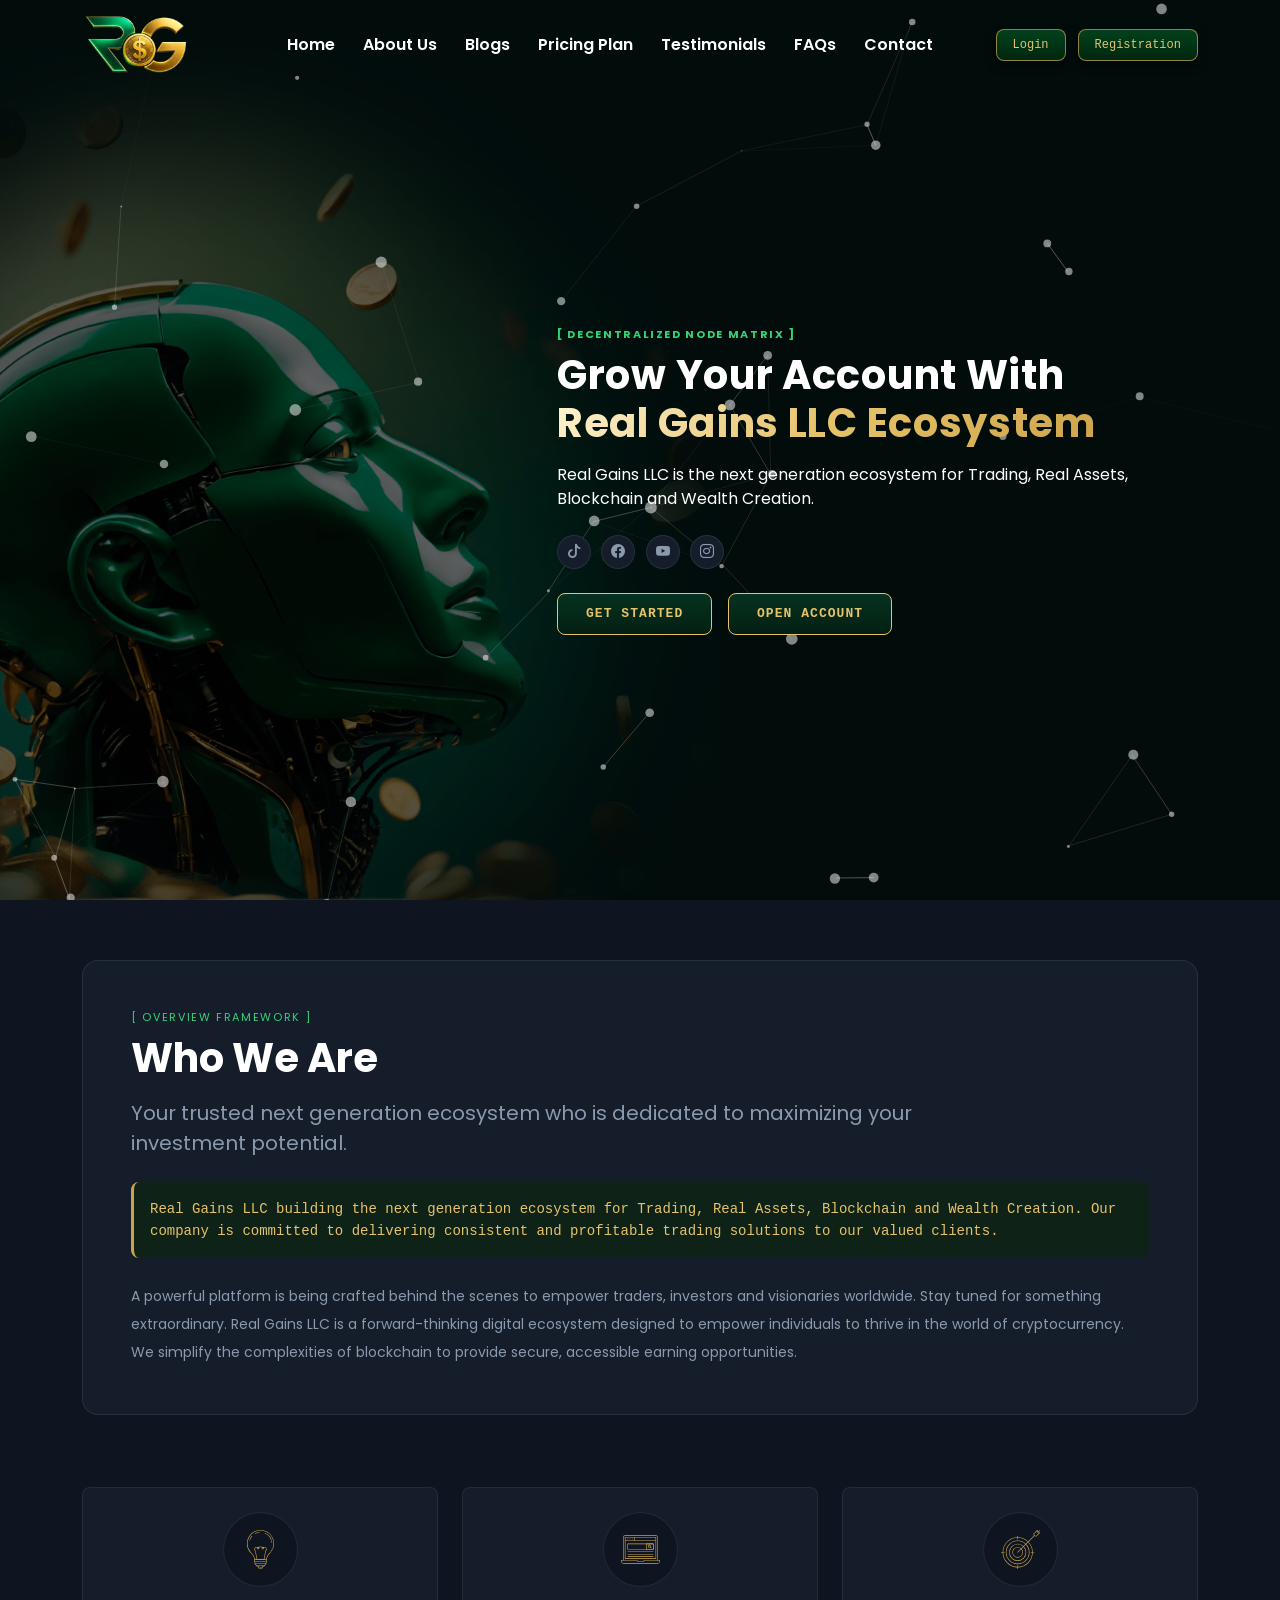
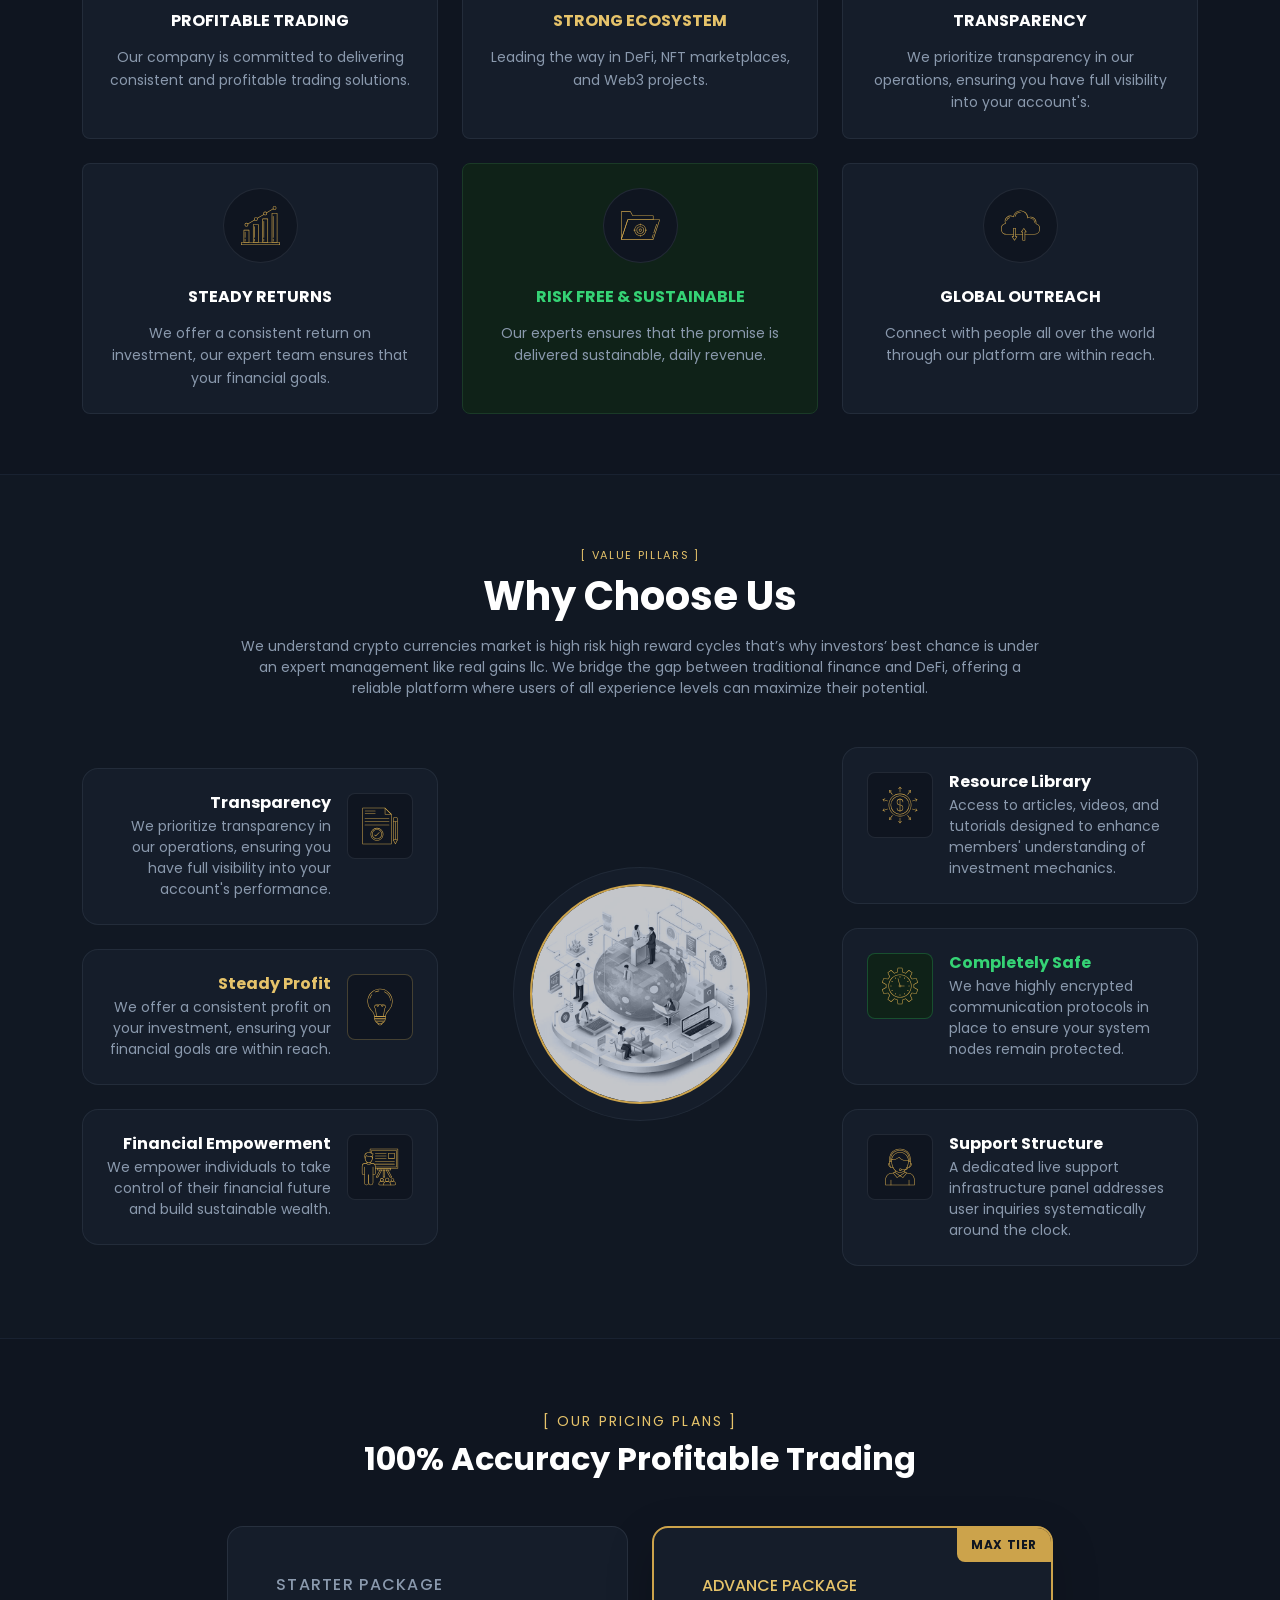
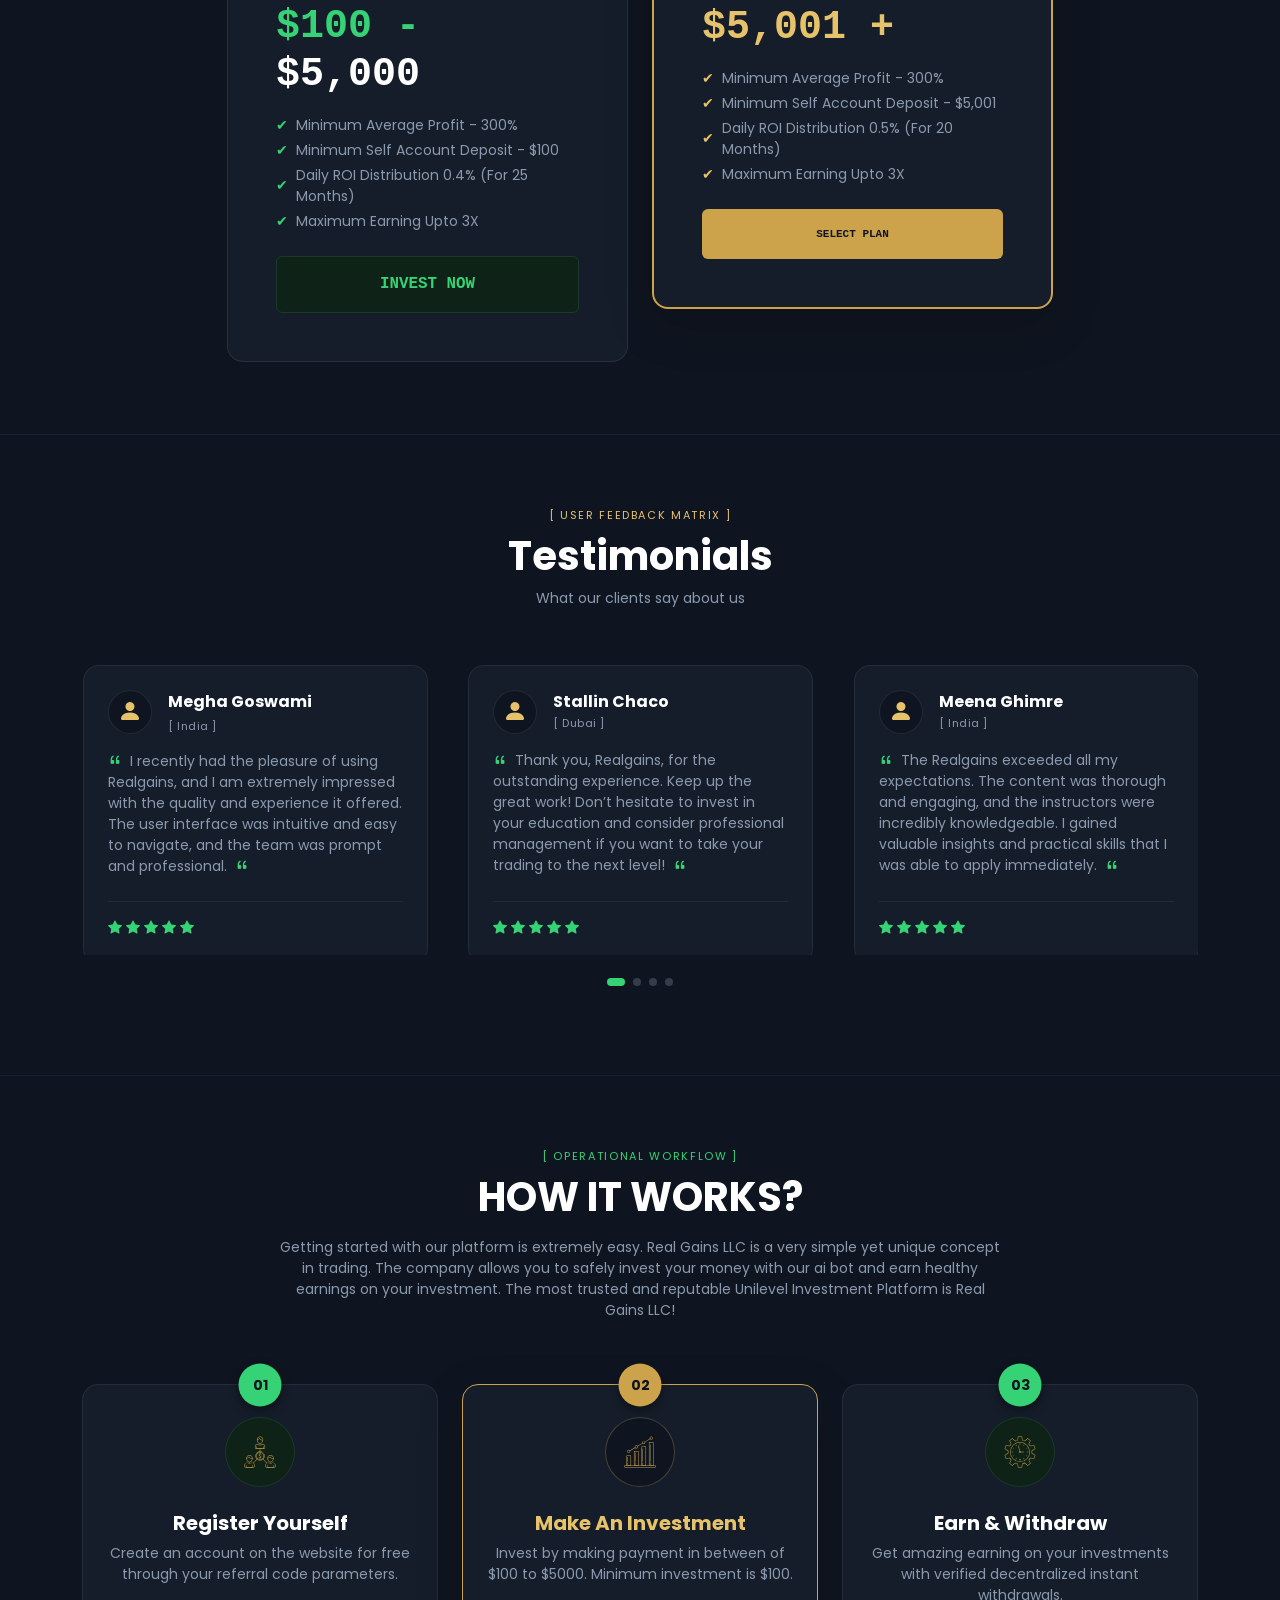
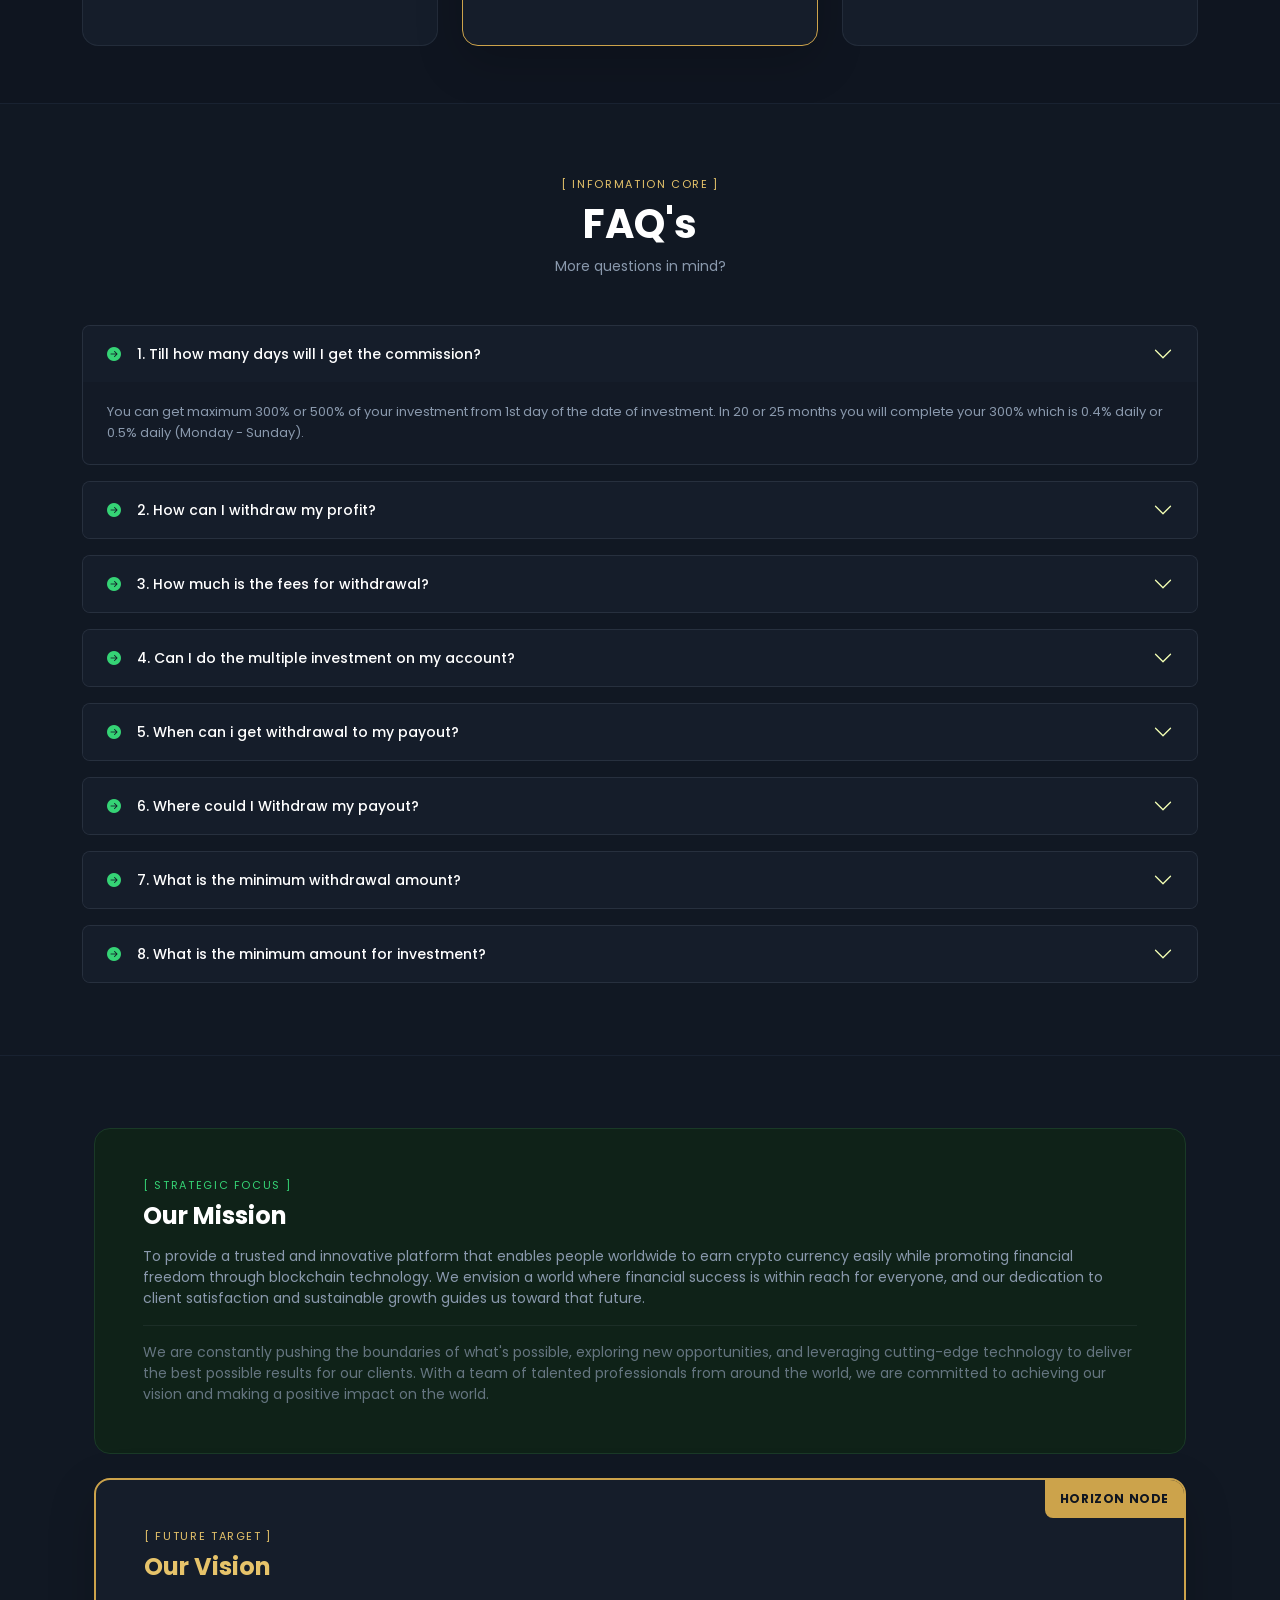
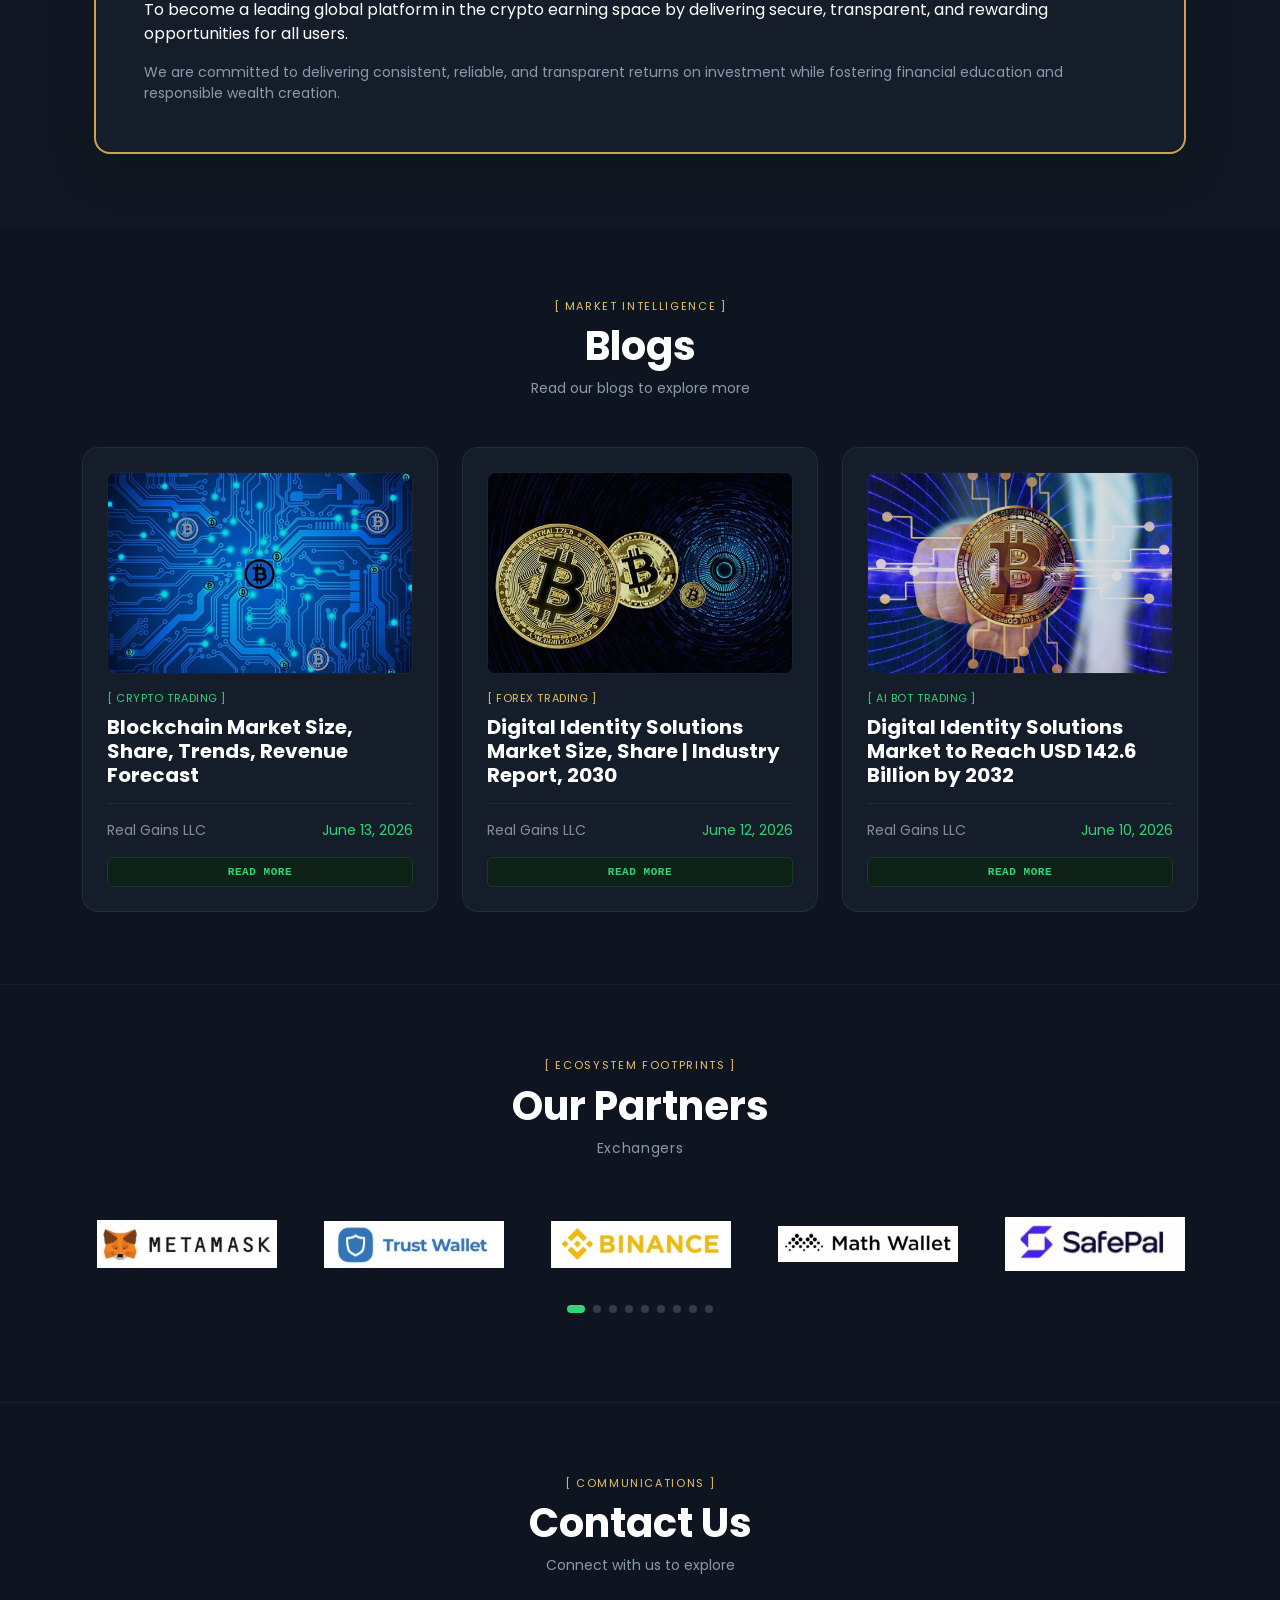
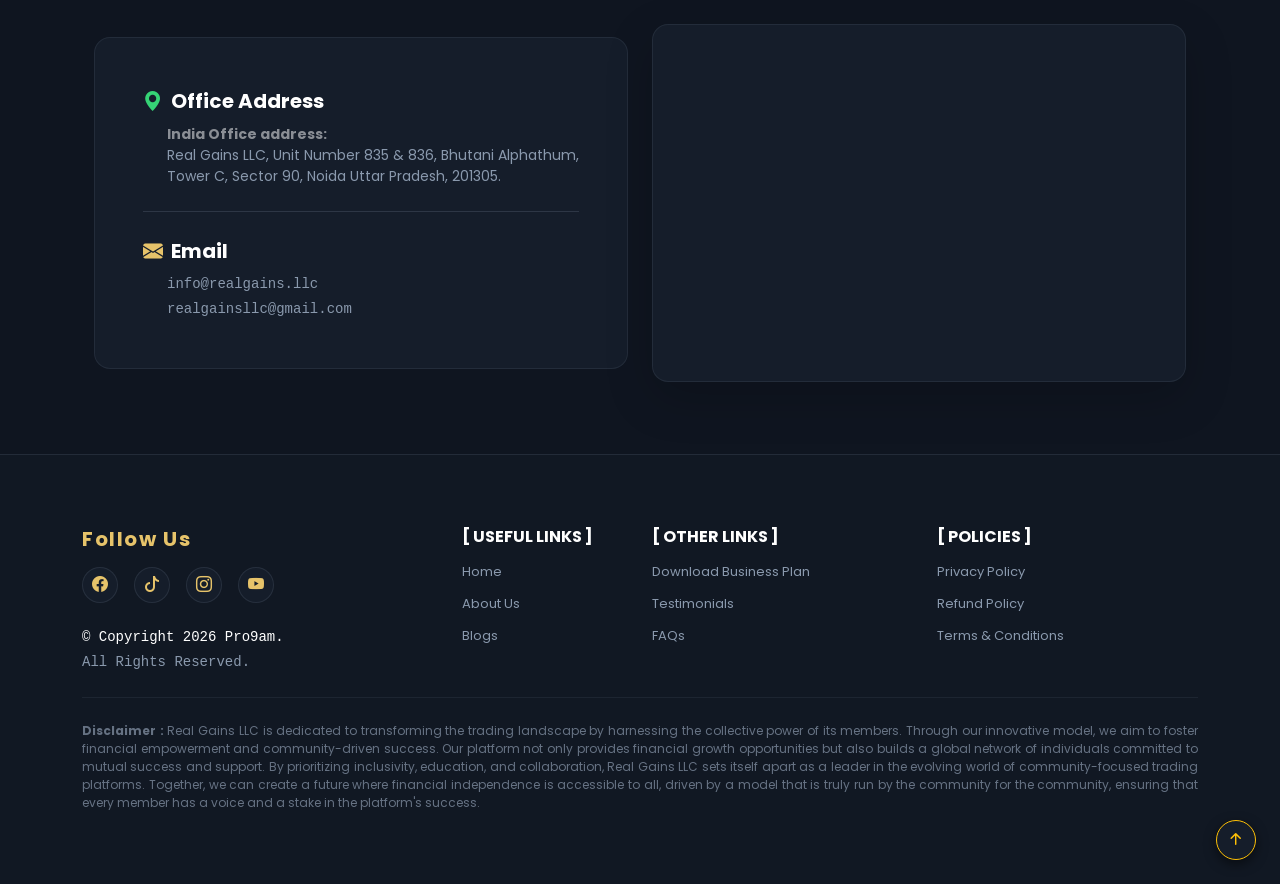
==== commit 2b22a039: "'login'" ====
--- a/index.html
+++ b/index.html
@@ -51,12 +51,12 @@
                 </ul>
             </nav><!-- .navbar -->          
 <div>
-            <a href="user/login.php"
+            <a href="login.html"
                 class="btn custom-login-node-btn d-inline-flex align-items-center position-relative rounded-3 font-monospace text-decoration-none">
 
                 <span>Login</span>              
             </a>&nbsp;&nbsp;
-            <a href="user/registration.php"
+            <a href="registration.html"
                 class=" btn custom-login-node-btn d-inline-flex align-items-center position-relative rounded-3 font-monospace text-decoration-none">
 
                 <span>Registration</span>                
--- a/assets/stylesheets/styles.css
+++ b/assets/stylesheets/styles.css
@@ -410,31 +410,82 @@
     transform: translateY(-2px);
     box-shadow: 0 4px 12px rgba(53, 211, 117, 0.35);
 }
+/* ==========================================================================
+   Premium Velvet Green & Gold Node Buttons (Reference Image Match)
+   ========================================================================== */
+
+/* --- Primary: Get Started --- */
 .custom-hero-primary-btn {
-    background-color: #CCA34B;
-    color: #0F1520 !important;
-    font-size: 12px;
-    border: 1px solid #CCA34B;
-    transition: all 0.2s ease-in-out;
-}
+    /* Deep Emerald Velvet Green Background with a premium vertical layout gradient */
+    background: linear-gradient(180deg, #06321F 0%, #031F13 100%) !important;
+    
+    /* Perfect Thin Metallic Luxury Gold Border Outline */
+    border: 1px solid #E6C36A !important;
+    color: #E6C36A !important;
+    
+    font-size: 13px;
+    font-weight: 500;
+    letter-spacing: 0.08em !important;
+    padding: 10px 28px !important;
+    border-radius: 8px !important; /* Elegant capsule radius as seen in image_ae9b49.png */
+    position: relative;
+    z-index: 1;
+    overflow: hidden;
+    
+    /* Hardware-Accelerated Dynamic Vector Engine */
+    will-change: transform, box-shadow, background;
+    transition: 
+        transform 0.4s cubic-bezier(0.25, 1, 0.5, 1), 
+        box-shadow 0.4s cubic-bezier(0.25, 1, 0.5, 1),
+        background 0.3s ease;
+}
+
+/* Subtle Matrix Glow under the primary button on hover */
 .custom-hero-primary-btn:hover {
-    background-color: #E6C36A;
-    border-color: #E6C36A;
-    transform: scale(1.02);
-}
+    background: linear-gradient(180deg, #09472B 0%, #05321F 100%) !important; /* Illuminates internal green slightly */
+    transform: translateY(-2px);
+    
+    /* Cyber Gold Ambient Drop-Glow Protection */
+    box-shadow: 0 6px 20px rgba(230, 195, 106, 0.15) !important;
+}
+
+
+/* --- Secondary: Open Account --- */
 .custom-hero-secondary-btn {
-    background-color: #151D2A;
-    color: #ffffff !important;
-    font-size: 12px;
-    border: 1px solid rgba(138, 153, 173, 0.2);
-    transition: all 0.2s ease-in-out;
-}
+    /* Matching the secondary look with identical Emerald canvas base mapping */
+    background: linear-gradient(180deg, #06321F 0%, #031F13 100%) !important;
+    border: 1px solid #E6C36A !important;
+    color: #E6C36A !important;
+    
+    font-size: 13px;
+    font-weight: 500;
+    letter-spacing: 0.08em !important;
+    padding: 10px 28px !important;
+    border-radius: 8px !important;
+    position: relative;
+    z-index: 1;
+    overflow: hidden;
+    
+    will-change: transform, box-shadow, filter;
+    transition: 
+        transform 0.4s cubic-bezier(0.25, 1, 0.5, 1), 
+        box-shadow 0.4s cubic-bezier(0.25, 1, 0.5, 1),
+        filter 0.3s ease;
+}
+
+/* WOW Interactive Variant: Color Flip Reveal Effect on Hover */
 .custom-hero-secondary-btn:hover {
-    background-color: #1A2435;
-    border-color: #E6C36A;
-    color: #E6C36A !important;
-    transform: scale(1.02);
-}
+    transform: translateY(-2px);
+    
+    /* Sweeps the background behavior cleanly to Tech Mint Green tint */
+    background: linear-gradient(180deg, #053D24 0%, #35D375 100%) !important;
+    color: #0F1520 !important; /* Inverts text to dark canvas tone for sharp visibility */
+    border-color: #35D375 !important; /* Border flashes mint tech green */
+    
+    box-shadow: 0 6px 20px rgba(53, 211, 117, 0.2) !important;
+}
+
+/* button */
 .gap-2\.5 {
     gap: 0.65rem !important;
 }
@@ -722,8 +773,8 @@
     /* max-height: 40px; */
     width: auto;
     object-fit: contain;
-    opacity: 0.4;
-    filter: grayscale(100%) brightness(130%);
+    /* opacity: 0.7;
+    filter: grayscale(100%) brightness(130%); */
     transition: all 0.25s ease-in-out;
 }
 .partner-logo-box:hover {
@@ -1626,7 +1677,7 @@
   .navbar .active,
   .navbar .active:focus,
   .navbar li:hover>a {
-    color: var(--color-primary);
+    color: var(--rg-gold-card);
   }
 
   .navbar .dropdown ul {
@@ -2356,6 +2407,7 @@
     position: static;
     left: auto;
   }
+  
 }
 
 
@@ -2582,6 +2634,7 @@
   position: relative;
   background: url(../images/hero-bg.png) center center;
   background-size: cover;
+  background-repeat: no-repeat;
   padding: 60px 0 0 0;
   height: 100vh;
   min-height: 700px;
